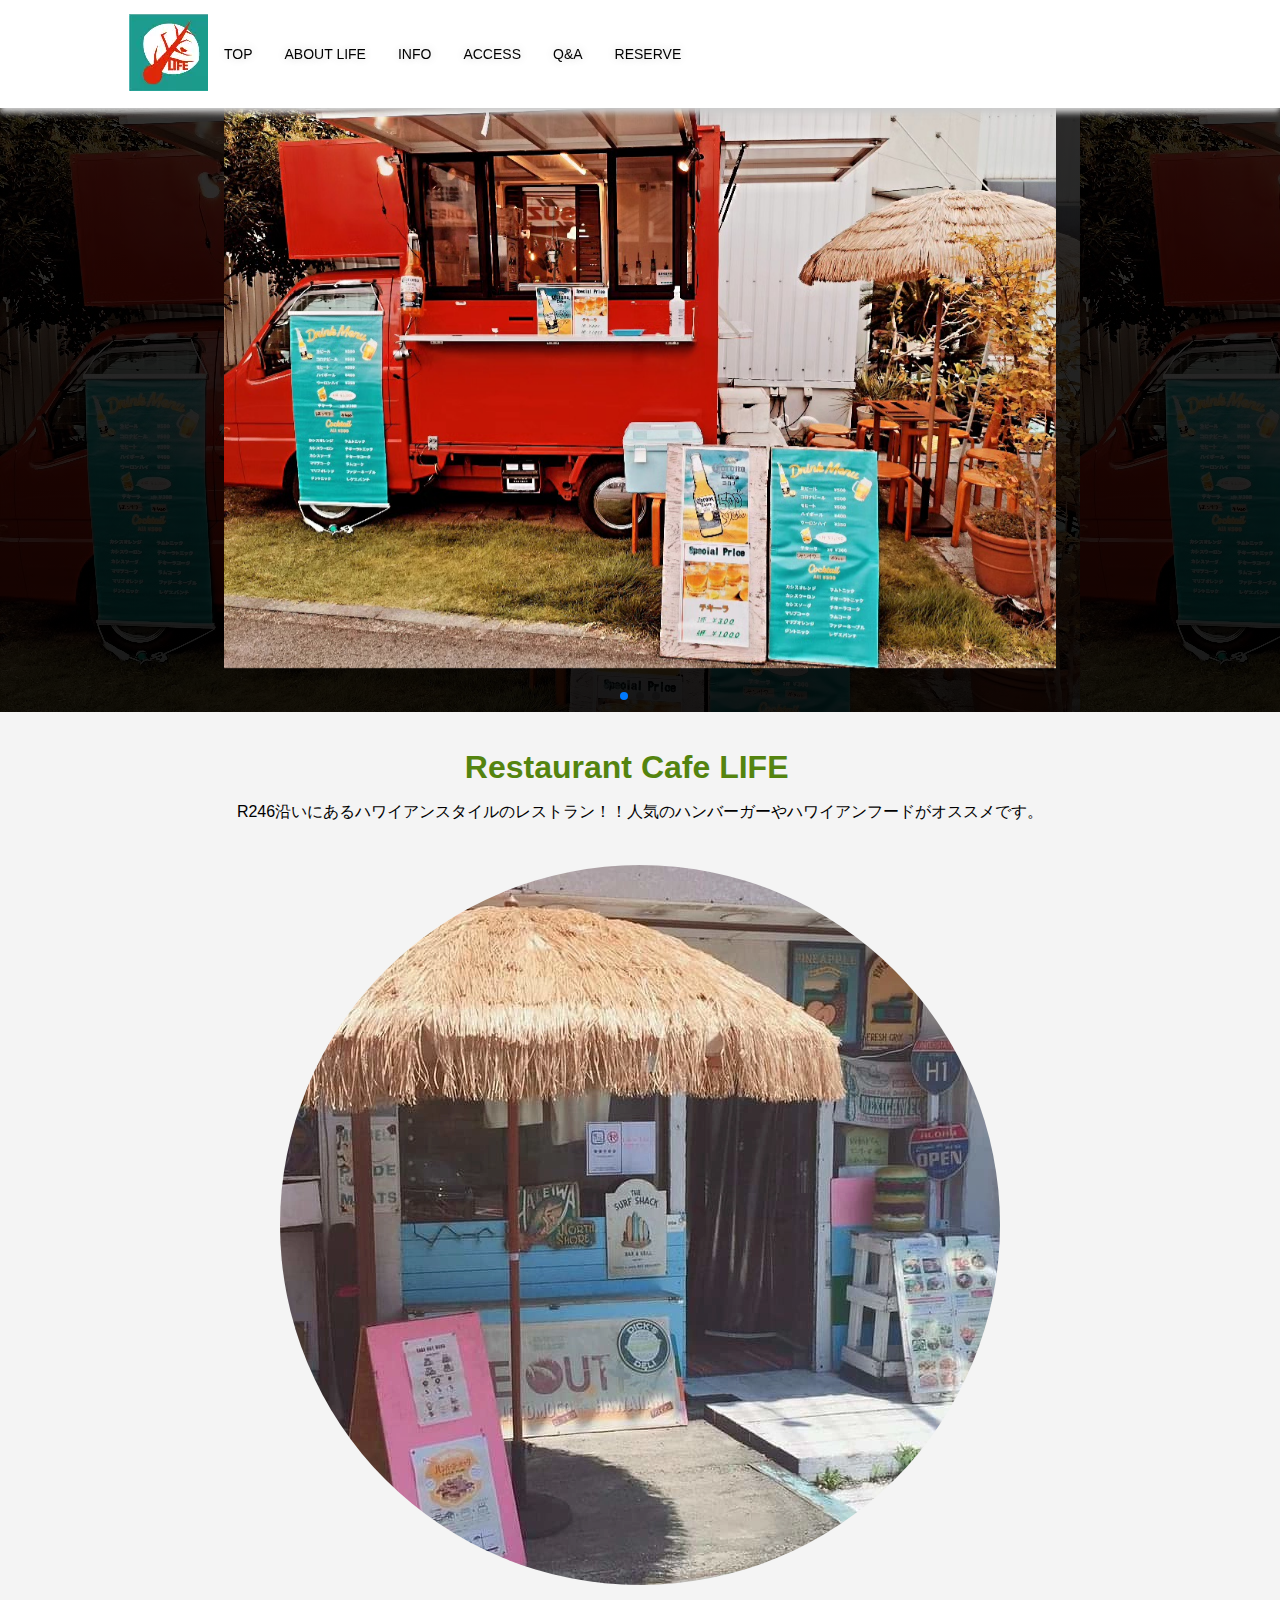
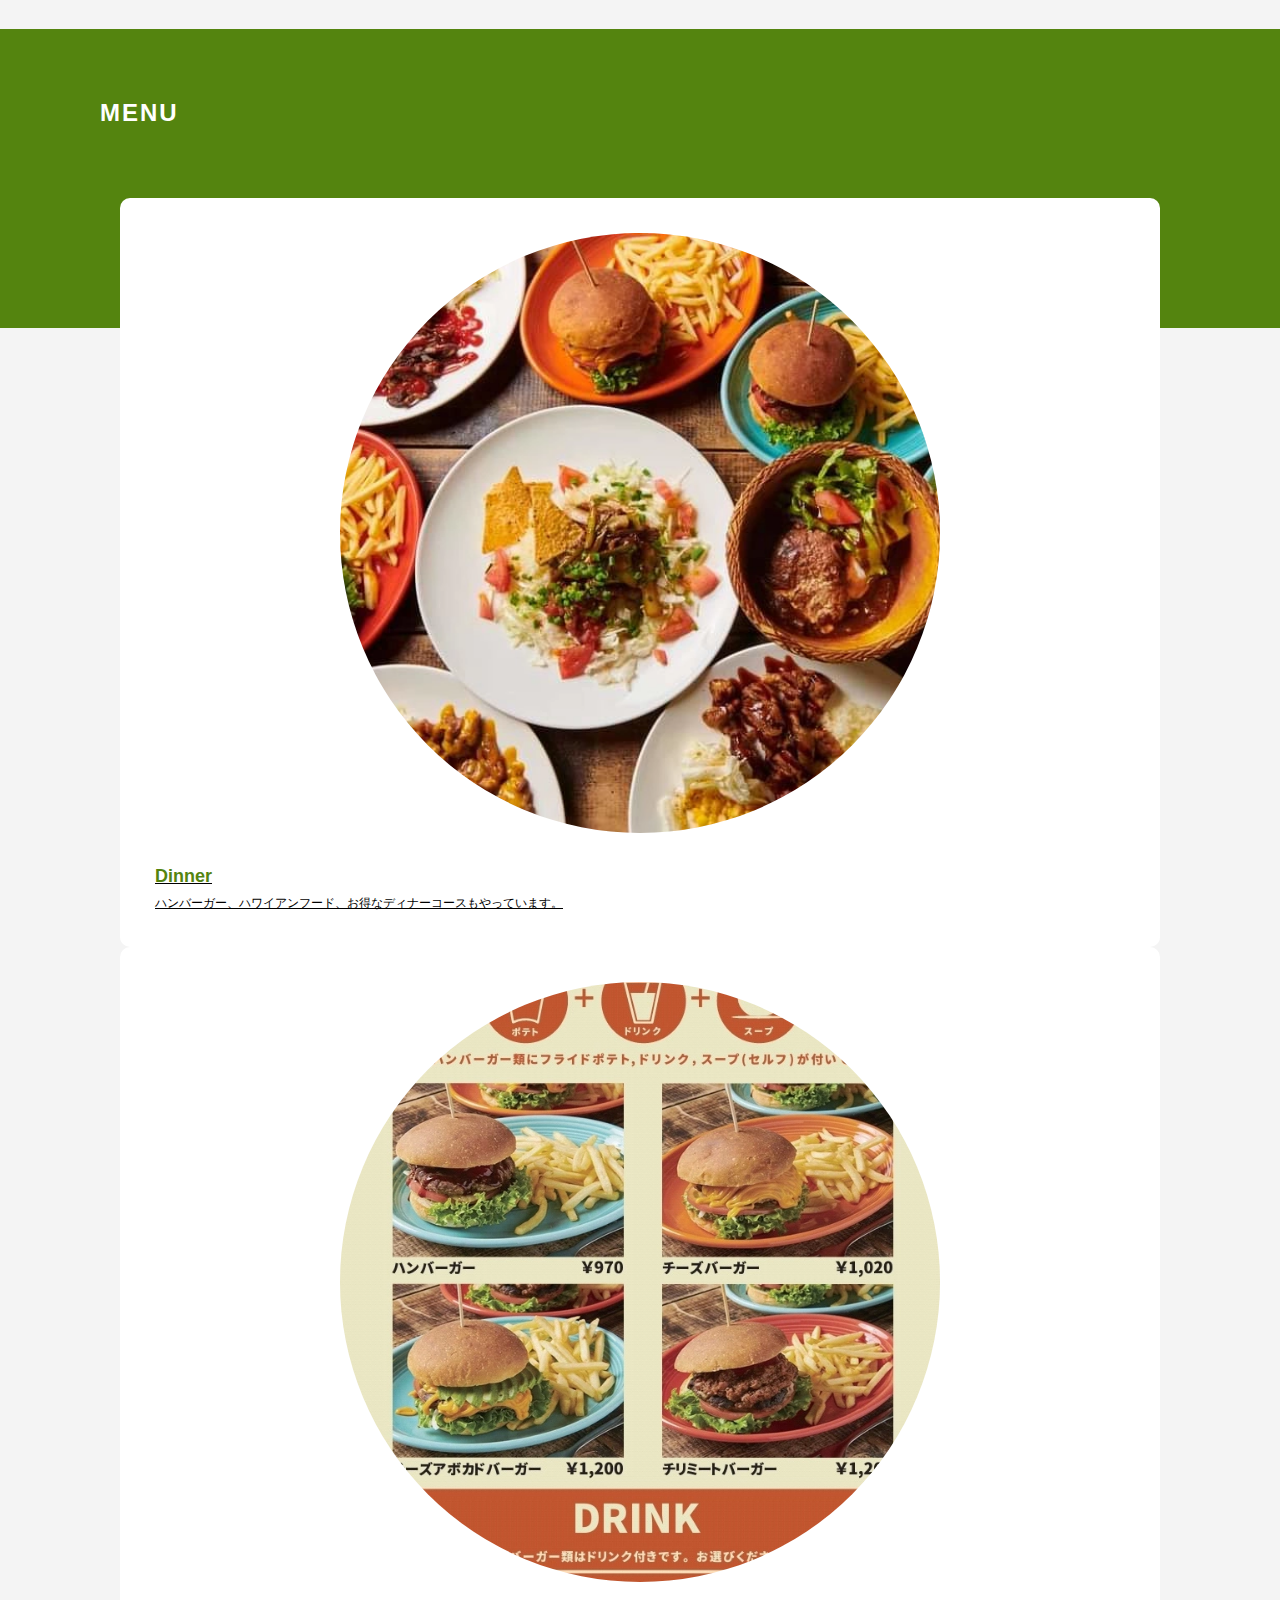
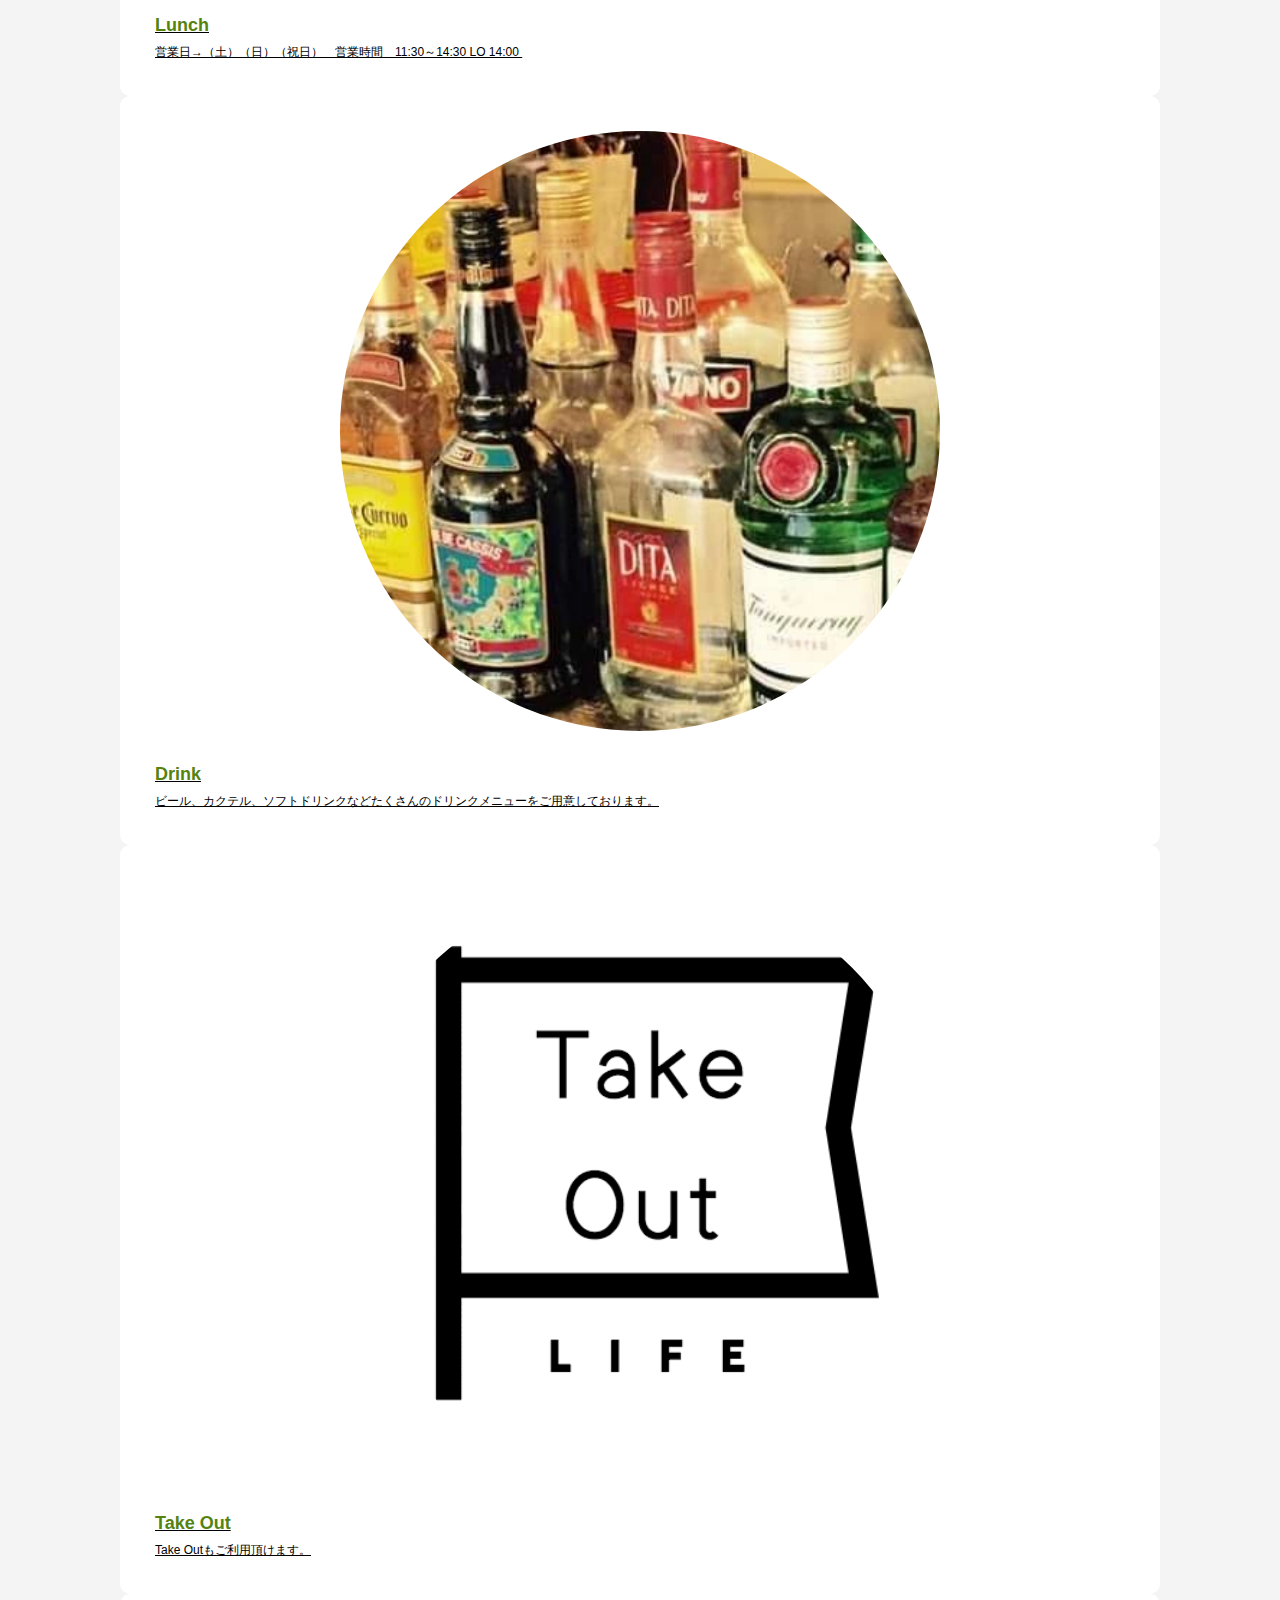
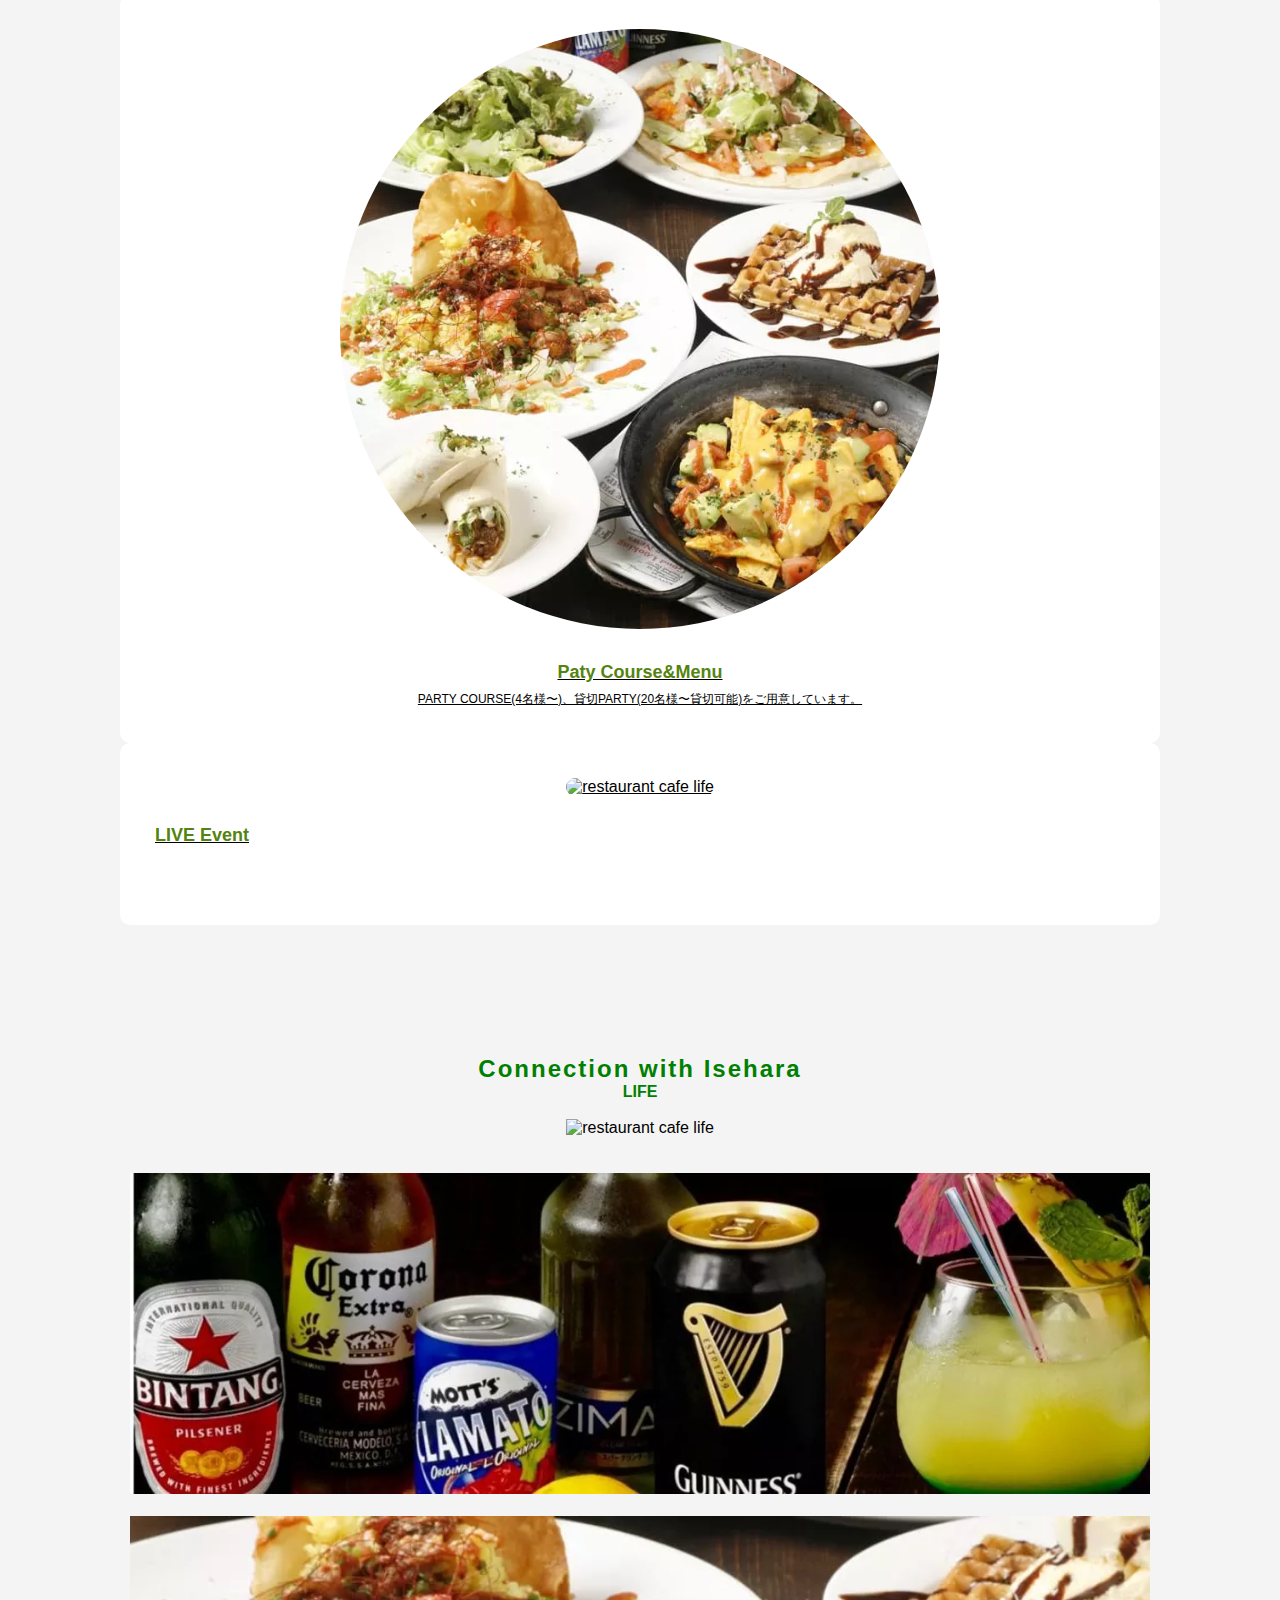
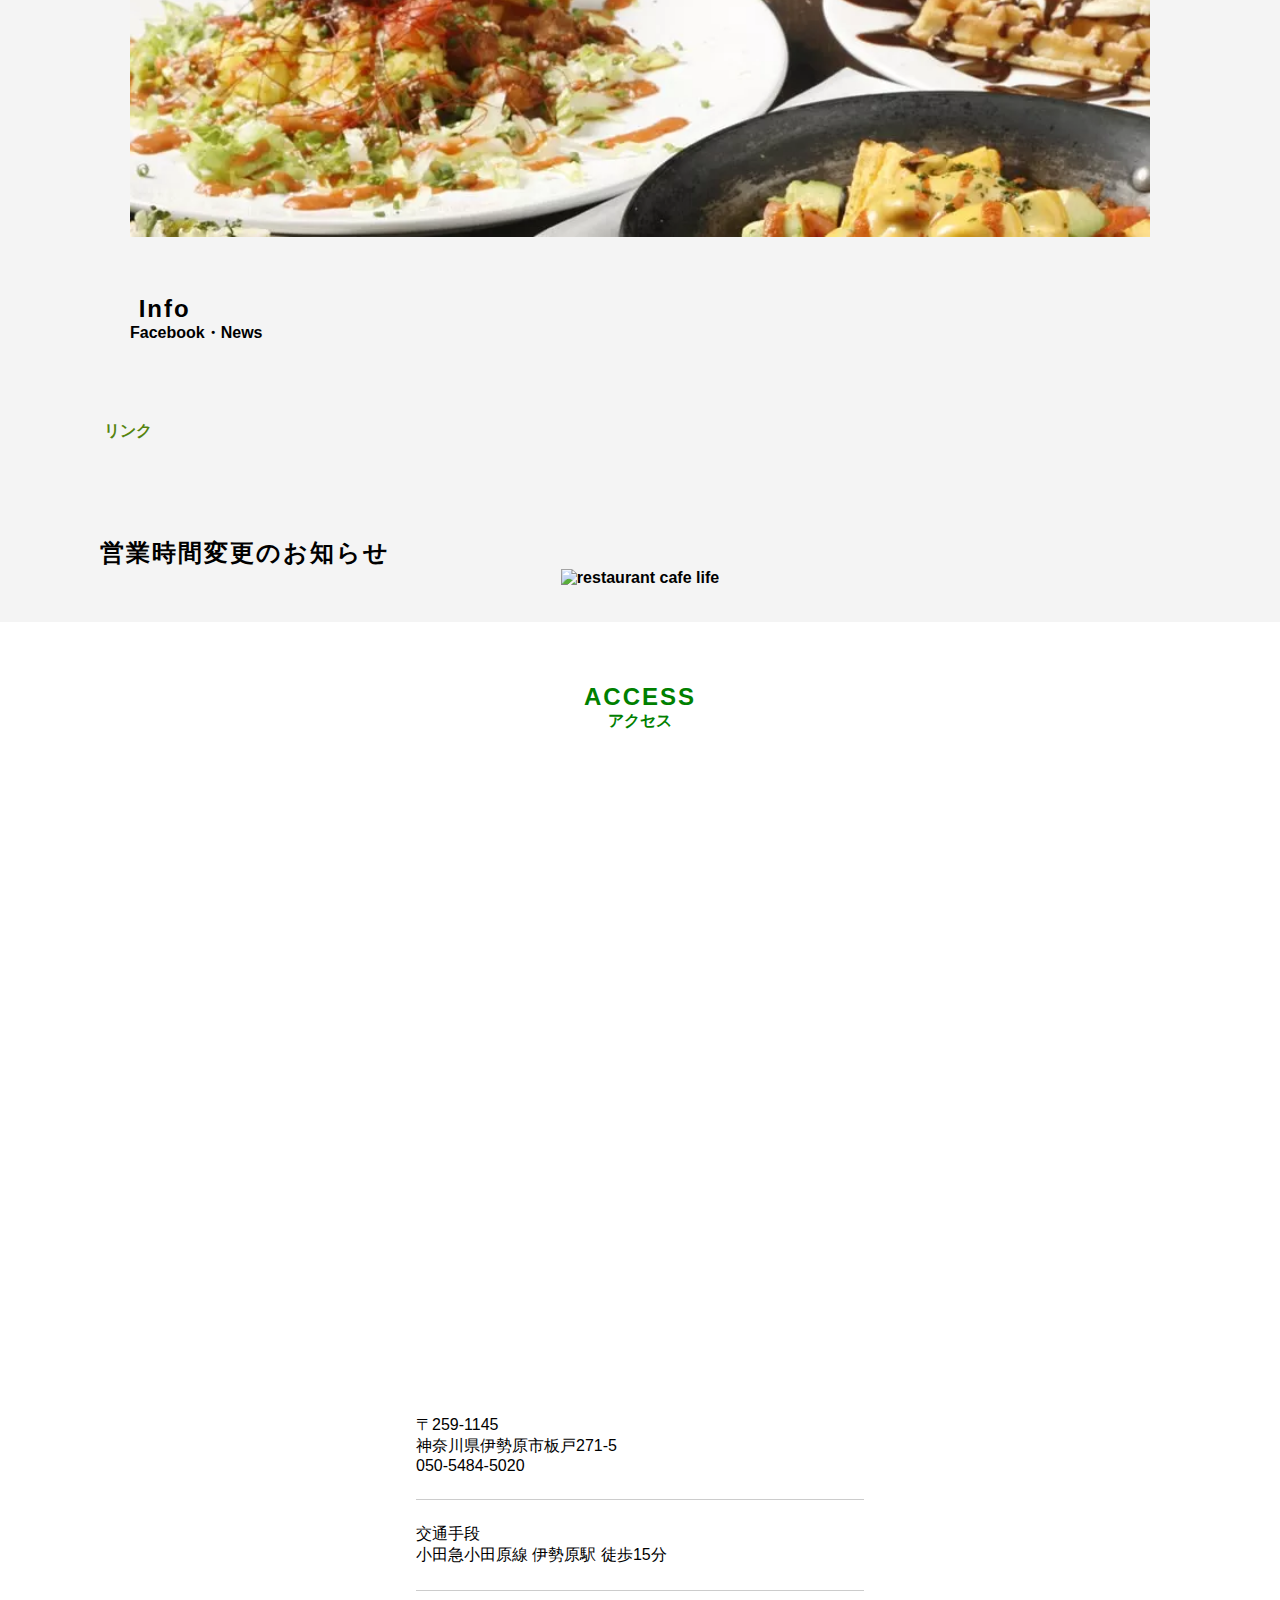
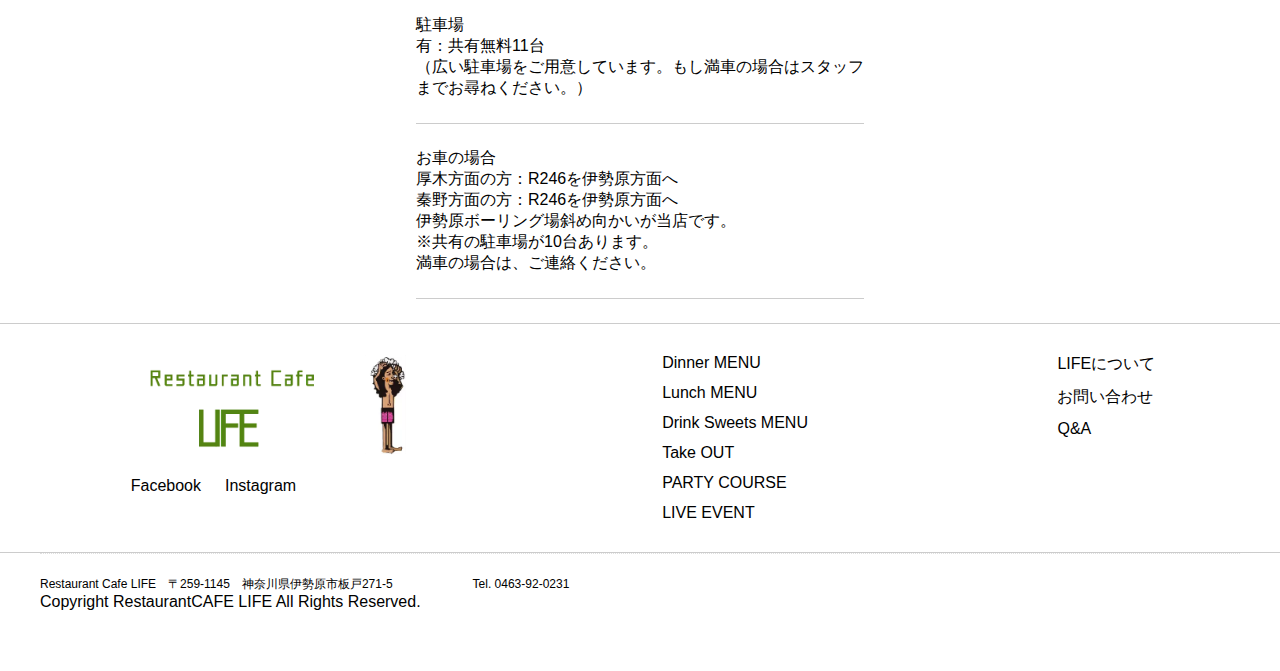
==== index.html @ f2af84b9 "init project" ====
<!DOCTYPE html>
<html lang="ja">
<head>
    <meta http-equiv="content-type" content="text/html; charset=UTF-8">
    <link rel="dns-prefetch" href="//sync5-res.digitalstage.jp">
    <link rel="dns-prefetch" href="//sync5-cnsl.digitalstage.jp">
    <meta name="robots" content="index">
    <meta name="viewport" content="width=device-width, initial-scale=1">
    <meta name="description"
          content="伊勢原にあるレストランです。LIFEはこだわりの自家製料理のお店です。 国道２４６号線にあるレストランで、オーナーがサーファーということもあり 海辺にいるようなゆったりとした空間がここにはあります。 Restaurant Cafe LIFE">
    <meta property="og:title" content="RestaurantCafeLIFE">
    <meta property="og:type" content="website">
    <meta property="og:image" content="http://www.restaurantcafelife.com/bdflashinfo/thumbnail.png">
    <meta property="og:url" content="http://www.restaurantcafelife.com/index.html">
    <meta property="og:site_name" content="更新RestaurantCafeLIFE">
    <meta property="og:description"
          content="伊勢原にあるレストランです。LIFEはこだわりの自家製料理のお店です。 国道２４６号線にあるレストランで、オーナーがサーファーということもあり 海辺にいるようなゆったりとした空間がここにはあります。 Restaurant Cafe LIFE">
    <link rel="canonical" href="/index.html">
    <title>RestaurantCafeLIFE</title>
    <link rel="stylesheet" type="text/css" href="/_dress/pp028b/base.css">
    <link rel="stylesheet" type="text/css" href="/_dress/pp028menu/base.css">
    <link rel="stylesheet" type="text/css" href="/_dress/black/base.css">
    <link rel="stylesheet" type="text/css" href="/_dress/pp028mission/base.css">
    <link rel="stylesheet" type="text/css" href="/_dress/pp028map/base.css">
    <link rel="stylesheet" type="text/css" href="/index.css?1635078956050c0100" id="page-css">
    <link rel="stylesheet" href="custom.css">
    <link
        rel="stylesheet"
        href="https://cdn.jsdelivr.net/npm/swiper@11/swiper-bundle.min.css"
    />

    <script src="https://cdn.jsdelivr.net/npm/swiper@11/swiper-bundle.min.js"></script>

</head>
<body id="l-1" class="l-1 -dress_pp028b bd-webp" data-type="responsive" data-ga-traking="true"
      data-page-animation="none">
<div id="page" class="bg-window ">
    <div class="bg-document">
        <noscript>
            <div id="js-off">
                <img src="_module/images/noscript.gif"
                     alt="Enable JavaScript in your browser. このウェブサイトはJavaScriptをオンにしてご覧下さい。">
            </div>
        </noscript>
        <div id="a-billboard" class="a-billboard  cssskin-_area_billboard">
            <div class="site_frame">
                <section>
                    <div>
                        <div class="nav-custom">
                            <div class="nav-custom-header">
                                <div class=""
                                     data-bk-id="bk1024">
                                    <div class=" g-column -col2 -sp-col1" style="height:100%">
                                        <div class=" column -column1">
                                            <div class=" c-body c-left">
                                                <div class="c-img   ">
                                                    <picture>
                                                        <source type="image/webp" srcset="/_src/1112/rogo2.webp">
                                                        <img style="max-width: 100%; width: 100%" src="/_src/1112/rogo2.png?v=1561965033000" alt="伊勢原LIFE"
                                                             id="imgsrc1112_1">
                                                    </picture>
                                                </div>
                                            </div>
                                        </div>
                                    </div>
                                </div>

                                <nav>
                                    <div>
                                        <ul class="menu">
                                            <li><a href="/index.html" data-mypid="94" class=" c-current"><span
                                                class="bindicon-home3"></span>TOP</a></li>
                                            <li><a href="/company.html" data-pid="95">About LIFE</a></li>
                                            <li><a href="/index.html#Info" data-mypid="94"
                                                   class=" js-link_scroller">Info</a>
                                            </li>
                                            <li><a href="/index.html#access" data-mypid="94"
                                                   class=" js-link_scroller">Access</a></li>
                                            <li><a href="/guide/index.html" data-pid="103">Q&amp;A</a></li>
                                            <li><a href="/contact.html" data-pid="102">Reserve</a></li>
                                        </ul>
                                    </div>
                                </nav>
                            </div>
                        </div>
                    </div>

                    <div id="bk1043" class="b-plain cssskin-_block_billboard" data-bk-id="bk1043"
                         data-follow-blocks="bk1033" data-accept-click="true" data-sp-follow-blocks="bk1033">
                        <div class=" column -column1">
                        </div>
                    </div>
                </section>
            </div>
        </div>

        <main style="margin-top: 100px">
            <div id="background-banner">
                <div class="container-swiper">
                    <div class="swiper">
                        <ul class="swiper-wrapper" style="margin: 0">

                            <li class="swiper-slide">
                                <div>
                                    <img
                                        src="/images/banner2.jpg"
                                        style="width: 100%; height: 100%" alt="Sapporo Grand Hotel" aria-hidden="true"/>
                                </div>
                            </li>


                            <li class="swiper-slide">
                                <div>
                                    <img
                                        src="/images/banner3.jpg"
                                        style="width: 100%; height: 100%" alt="Sapporo Grand Hotel" aria-hidden="true"/>
                                </div>
                            </li>


                            <li class="swiper-slide">
                                <div>
                                    <img
                                        src="/images/banner4.jpg"
                                        style="width: 100%; height: 100%" alt="e-ne-a-e-ee-be-he-a-a-e-we-ce-ce-i-2.jpg"
                                        aria-hidden="true"/>
                                </div>
                            </li>


                        </ul>
                        <div class="swiper-pagination"></div>

                    </div>

                </div>

            </div>
            <div id="a-site_contents" class="a-site_contents  noskin">
                <article>
                    <div class="site_frame">
                        <div class="g-column">
                            <div id="a-main" class="a-main column -col12 ">
                                <section>

                                    <div id="bk1228"
                                         class="b-both_diff -right_large -sp-single_column c-space_normal c-sp-space_wide -dress_pp028mission cssskin-block_topmission"
                                         data-bk-id="bk1228">
                                        <div class=" g-column" style="height:100%; padding: 40px 0; text-align: center">
                                            <div class=" column -col8">
                                                <h1 class=" c-large_headline" style="font-size: 32px">Restaurant Cafe
                                                    LIFE&nbsp; &nbsp;</h1>
                                                <p class=" c-body" style="margin-bottom: 24px">
                                                    R246沿いにあるハワイアンスタイルのレストラン！！人気のハンバーガーやハワイアンフードがオススメです。<br>&nbsp;
                                                </p>

                                            </div>
                                            <div class=" column -col4">
                                                <div class="c-none c-center">
                                                    <div class="c-img   ">
                                                        <picture>
                                                            <source type="image/webp"
                                                                    srcset="/_src/1163/fb_img_1615198236154.webp">
                                                            <img
                                                                src="/_src/1163/fb_img_1615198236154.jpg?v=1561965033000"
                                                                alt="伊勢原LIFE" id="imgsrc1163_1" class=" c-no_adjust">
                                                        </picture>
                                                    </div>
                                                </div>
                                            </div>

                                        </div>
                                    </div>
                                    <div id="bk1032"
                                         class="b-plain c-space_normal c-sp-space_normal -dress_black cssskin-_block_main"
                                         data-bk-id="bk1032">
                                        <div class=" column -column1" id="HomeMadeDish">
                                            <h2 class=" c-title c-center">MENU</h2>
                                            <div class="c-lead c-center">
                                                &nbsp;
                                            </div>
                                        </div>
                                    </div>
                                    <div id="bk1036"
                                         class="b-headlines c-space_normal c-sp-space_normal -dress_pp028menu cssskin-_block_main"
                                         data-bk-id="bk1036">
                                        <div class=" g-column -col3 -sp-col2 -no_spacing" id="menu" style="height:100%">
                                            <div class=" column -column1">
                                                <div class="c-none">
                                                    <a href="/pg116.html" data-pid="96"> </a>
                                                </div>
                                                <a href="/pg116.html" data-pid="96">
                                                    <div class="c-none c-center">
                                                        <div class="c-img   " style="text-align: center">
                                                            <picture class=image-menu>
                                                                <source type="image/webp"
                                                                        srcset="/_src/965/fb_img_1615198242458.webp">
                                                                <img
                                                                    src="/_src/965/fb_img_1615198242458.jpg?v=1561965033000"
                                                                    alt=" restaurant cafe life" id="imgsrc965_1">
                                                            </picture>
                                                        </div>
                                                    </div>
                                                    <h4 class="none c-small_headline c-left">Dinner</h4></a>
                                                <div class=" c-body c-left">
                                                    <a href="/pg116.html" data-pid="96">
                                                        ハンバーガー、ハワイアンフード、お得なディナーコースもやっています。</a>
                                                </div>
                                                <div class="c-none c-right">
                                                </div>
                                            </div>
                                            <div class=" column -column2">

                                                <div class="c-none c-right">
                                                    <a href="/pg118.html#mission" data-pid="97"> </a>
                                                </div>
                                                <a href="/pg118.html#mission" data-pid="97">
                                                    <div class="c-none c-center">
                                                        <div class="c-img   " style="text-align: center">
                                                            <picture class=image-menu>
                                                                <source type="image/webp"
                                                                        srcset="/_src/981/screenshot_2021-02-22-00-11-34-68.webp">
                                                                <img
                                                                    src="/_src/981/screenshot_2021-02-22-00-11-34-68.jpg?v=1561965033000"
                                                                    alt=" restaurant cafe life" id="imgsrc981_1">
                                                            </picture>
                                                        </div>
                                                    </div>
                                                    <h4 class="none c-small_headline c-left">Lunch</h4></a>
                                                <div class=" c-body c-left">
                                                    <a href="/pg118.html#mission" data-pid="97">
                                                        営業日→（土）（日）（祝日）　営業時間　11:30～14:30 LO 14:00&nbsp;</a>
                                                </div>
                                                <div class="c-none c-right">
                                                </div>
                                            </div>
                                            <div class=" column -column3 -column-lasts">
                                                <div class="c-none c-right">
                                                </div>
                                                <div class="c-none c-right">
                                                    <a href="/pg119.html" data-pid="98"> </a>
                                                </div>
                                                <a href="/pg119.html" data-pid="98">
                                                    <div class="c-none c-center">
                                                        <div class="c-img   " style="text-align: center">
                                                            <picture class=image-menu>
                                                                <source type="image/webp"
                                                                        srcset="/_src/983/fb_img_1615198249607.webp">
                                                                <img
                                                                    src="/_src/983/fb_img_1615198249607.jpg?v=1561965033000"
                                                                    alt=" restaurant cafe life" id="imgsrc983_1">
                                                            </picture>
                                                        </div>
                                                    </div>
                                                    <h4 class="none c-small_headline c-left">Drink</h4></a>
                                                <div class=" c-body c-left">
                                                    <a href="/pg119.html" data-pid="98">
                                                        ビール、カクテル、ソフトドリンクなどたくさんのドリンクメニューをご用意しております。</a>
                                                </div>
                                                <div class="c-none c-right">
                                                </div>
                                            </div>
                                            <div class=" column -column1">
                                                <div class="c-none c-right">
                                                </div>
                                                <div class="c-none c-right">
                                                    <a href="/pg122.html" data-pid="99"> </a>
                                                </div>
                                                <a href="/pg122.html" data-pid="99">
                                                    <div class="c-none c-center">
                                                        <div class="c-img   " style="text-align: center">
                                                            <picture class=image-menu>
                                                                <source type="image/webp"
                                                                        srcset="/_src/1109/sign_2018-12-14-2323.webp">
                                                                <img
                                                                    src="/_src/1109/sign_2018-12-14-2323.png?v=1561965033000"
                                                                    alt=" restaurant cafe life" id="imgsrc1109_1">
                                                            </picture>
                                                        </div>
                                                    </div>
                                                    <h4 class="none c-small_headline c-left">Take Out</h4></a>
                                                <div class=" c-body c-left">
                                                    <a href="/pg122.html" data-pid="99"> Take Outもご利用頂けます。</a>
                                                </div>
                                                <div class="c-none c-right">
                                                </div>
                                            </div>
                                            <div class=" column -column2" style="text-align: center">

                                                <div class="c-none c-right">
                                                    <a href="/pg123.html" data-pid="100"> </a>
                                                </div>
                                                <a href="/pg123.html" data-pid="100">
                                                    <div class="c-none c-center">
                                                        <div class="c-img   " style="text-align: center">
                                                                <picture class="image-menu">
                                                                    <source type="image/webp"
                                                                            srcset="/_src/985/life051.webp">
                                                                    <img
                                                                        src="/_src/985/life051.jpg?v=1561965033000"
                                                                        alt=" restaurant cafe life"
                                                                        id="imgsrc985_1">
                                                                </picture>
                                                        </div>

                                                    </div>
                                                    <h4 class="none c-small_headline c-left">Paty Course&amp;Menu</h4>
                                                </a>
                                                <div class=" c-body c-left">
                                                    <a href="/pg123.html" data-pid="100"> PARTY
                                                        COURSE(4名様〜)、貸切PARTY(20名様〜貸切可能)をご用意しています。</a>
                                                </div>
                                                <div class="c-none c-right">
                                                </div>
                                            </div>
                                            <div class=" column -column3 -column-lasts">
                                                <div class="c-none c-right">
                                                </div>
                                                <div class="c-none c-right">
                                                    <a href="/pg124.html" data-pid="101"> </a>
                                                </div>
                                                <a href="/pg124.html" data-pid="101">
                                                    <div class="c-none c-center">
                                                        <div class="c-img   " style="text-align: center">
                                                            <picture>
                                                                <source type="image/webp"
                                                                        srcset="/_src/987/fb_img_1615198498105%5B3591%5D.webp">
                                                                <img
                                                                    src="/_src/987/fb_img_1615198498105%5B3591%5D.jpg?v=1561965033000"
                                                                    alt=" restaurant cafe life" id="imgsrc987_1">
                                                            </picture>
                                                        </div>
                                                    </div>
                                                    <h4 class="none c-small_headline c-left">LIVE Event</h4></a>
                                                <div class=" c-body c-left">
                                                    <a href="/pg124.html" data-pid="101"> </a>
                                                </div>
                                                <div class="c-none c-right">
                                                    &nbsp;
                                                </div>
                                                <div class="c-none">
                                                    &nbsp;
                                                </div>
                                            </div>
                                        </div>
                                    </div>
                                    <div id="bk1208" class="b-plain c-space_normal c-sp-space_wide cssskin-_block_main"
                                         data-bk-id="bk1208">
                                        <div class=" g-column -col2 -sp-col1" id="Info" style="height:100%">
                                            <div class=" column -column1">
                                                <h2 class=" c-title c-center" style="text-align: center;color: green">
                                                    Connection with Isehara</h2>
                                                <div class="c-lead c-center" style="text-align: center;color: green">
                                                    LIFE
                                                    <br>
                                                    <br>
                                                </div>
                                                <div class="c-none c-center">
                                                    <div class="c-img   " style="text-align: center">
                                                        <picture>
                                                            <source type="image/webp"
                                                                    srcset="/_src/1122/life027.webp?v=1561965033000">
                                                            <img style=" max-width: 100%; width: 100%;"
                                                                 src="/_src/1122/life027.jpg?v=1561965033000" alt=" restaurant cafe life"
                                                                 id="imgsrc1122_1">
                                                        </picture>
                                                    </div>
                                                    <br>
                                                    <br>
                                                </div>
                                                <div class="c-none c-center">
                                                    <div class="c-img   " style="text-align: center">
                                                        <picture>
                                                            <source type="image/webp"
                                                                    srcset="/_src/1124/sign_2018-11-29-1740.webp">
                                                            <img style=" max-width: 100%; width: 100%;"
                                                                 src="/_src/1124/sign_2018-11-29-1740.jpg?v=1561965033000"
                                                                 alt=" restaurant cafe life" id="imgsrc1124_1">
                                                        </picture>
                                                    </div>
                                                </div>
                                                <div class="c-none c-center">
                                                    <br>
                                                    <div class="c-img   " style="text-align: center">
                                                        <picture>
                                                            <source type="image/webp" srcset="/_src/1126/life050.webp">
                                                            <img style=" max-width: 100%; width: 100%;"
                                                                 src="/_src/1126/life050.jpg?v=1561965033000" alt=" restaurant cafe life"
                                                                 id="imgsrc1126_1">
                                                        </picture>
                                                    </div>
                                                </div>
                                                <div class="c-none c-center">
                                                    <br>
                                                    <br>
                                                    <br>
                                                </div>
                                            </div>
                                            <div class=" column -column2 -column-lasts">
                                                <h2 class=" c-title c-center">&nbsp;Info</h2>
                                                <div class="c-lead c-center">
                                                    Facebook・News
                                                </div>
                                                <div class="c-lead c-center">
                                                    &nbsp;
                                                </div>
                                                <div class="c-lead c-center">
<span class="js-sync -likebox" style="display:none;">,facebook,,{"facebookPageUrl":"https://www.facebook.com/RestaurantCafelife/","boxHeight":"556","boxWidth":"100","dispFace":true,"dispUpdate":true,"dispHeader":true,"wUnit":"%"}
    <!-- SYNC -->
<div id="fb-root"></div>
    <!-- SYNC --></span>
                                                    <br>
                                                    <br>
                                                </div>
                                                <div class="c-lead c-center">
                                                    <span class="js-sync -likebtn" style="display:none;">,likebtn,,{"twitter":false,"facebook":true,"mixi":false,"google":false,"mixikey":"","hatena":false,"pocket":false,"linkedin":false,"line":false,"tumblr":false,"pinterest":false,"facebookShare":false,"lineAdd":false,"lineShare":false,"sms":false,"sortItems":["facebook"],"options":{"facebook":{"counter":true,"checkurl":true,"url":"https://www.facebook.com/RestaurantCafelife/","hash":"","color":"","uid":""}},"isVertical":false}</span>
                                                </div>
                                                <!-- このブロックにはブログ表示に必要なタグが配置されています。 編集すると、記事が正常に表示されなくなるおそれがありますのでご注意ください。 -->
                                            </div>
                                        </div>
                                    </div>
                                    <div id="bk1212"
                                         class="b-plain c-space_normal c-sp-space_normal is-pc-hide cssskin-_block_main"
                                         data-bk-id="bk1212">
                                        <div class=" column -column1" id="environments">
                                            <h4 class=" c-small_headline c-left"><span class="bindicon-lanyrd"></span>&nbsp;リンク
                                            </h4>
                                        </div>
                                    </div>
                                    <div id="bk1040"
                                         class="b-plain c-space_normal c-sp-space_normal cssskin-_block_main"
                                         data-bk-id="bk1040">
                                        <div class=" column -column1" id="access">
                                            <h2 class=" c-title c-center">営業時間変更のお知らせ</h2>
                                            <div class="c-lead c-center">
                                                <div class="c-img   " style="text-align: center">
                                                    <picture>
                                                        <source type="image/webp"
                                                                srcset="/_src/1161/scan20210313130003_001.webp?v=1561965033000">
                                                        <img src="/_src/1161/scan20210313130003_001.jpg?v=1561965033000"
                                                             alt=" restaurant cafe life" id="imgsrc1161_1">
                                                    </picture>
                                                </div>
                                            </div>
                                        </div>
                                    </div>
                                    <div id="bk1227"
                                         class="b-plain c-space_normal c-sp-space_normal cssskin-_block_main"
                                         data-bk-id="bk1227" style="background: white">
                                        <div class=" column -column1" id="access"
                                             style="text-align: center;color: green">
                                            <h2 class=" c-title c-center">ACCESS</h2>
                                            <div class="c-lead c-center">
                                                アクセス
                                            </div>
                                        </div>

                                    </div>
                                    <div style="background: white; padding: 24px 0">
                                        <div>
                                            <iframe
                                                src="https://www.google.com/maps/embed?pb=!1m14!1m8!1m3!1d6504.405957320552!2d139.302522!3d35.400219!3m2!1i1024!2i768!4f13.1!3m3!1m2!1s0x6019aa47e874c0f3%3A0xe1cd3f6de8e31784!2sIsehara%20Daijingu%20Shrine!5e0!3m2!1sen!2sus!4v1718598046201!5m2!1sen!2sus"
                                                width="800" height="600"
                                                style="border:0;display: block; margin:  0 auto" allowfullscreen=""
                                                loading="lazy" referrerpolicy="no-referrer-when-downgrade"></iframe>
                                        </div>
                                        <div  >
                                            <ul class="direction" >
                                                <li class="c-cell__body skin-borderBasic">
                                                    <div class="c-cell__item skin-textBasic"><p class="c-paragraph">
                                                        〒259-1145<br>神奈川県伊勢原市板戸271-5<br>050-5484-5020</p>
                                                    </div>
                                                </li>
                                                <li class="c-cell__body skin-borderBasic">
                                                    <div class="c-cell__item -term-s skin-textQuiet"><p
                                                        class="c-paragraph">
                                                        交通手段</p></div>
                                                    <div class="c-cell__item skin-textBasic"><p class="c-paragraph">
                                                        小田急小田原線
                                                        伊勢原駅 徒歩15分 </p></div>
                                                </li>
                                                <li class="c-cell__body skin-borderBasic">
                                                    <div class="c-cell__item -term-s skin-textQuiet"><p
                                                        class="c-paragraph">
                                                        駐車場</p></div>
                                                    <div class="c-cell__item skin-textBasic"><p class="c-paragraph">
                                                        有：共有無料11台<br>（広い駐車場をご用意しています。もし満車の場合はスタッフまでお尋ねください。）
                                                    </p></div>
                                                </li>
                                                <li class="c-cell__body skin-borderBasic">
                                                    <p class=" c-body">お車の場合<br>厚木方面の方：R<span>246</span>を伊勢原方面へ<br>秦野方面の方：R<span>246</span>を伊勢原方面へ<br>伊勢原ボーリング場斜め向かいが当店です。<br><span>※</span>共有の駐車場が<span>10</span>台あります。<br>満車の場合は、ご連絡ください。

                                                </li>
                                            </ul>

                                        </div>
                                    </div>


                                </section>
                            </div>
                        </div>
                    </div>
                </article>
            </div>
        </main>
        <div id="a-footer" data-float="false" class="a-footer   cssskin-_area_footer">
            <footer>
                <div class="logo">
                    <a href="/">
                        <img style="max-height: 100%; max-width: 100%" src="/_src/969/logo.webp" alt=" restaurant cafe life">
                    </a>
                    <div>
                        <ul class="nav-social">
                            <li>
                                <a href="https://www.facebook.com/RestaurantCafelife/">Facebook</a>
                            </li>
                            <li>
                                <a href="https://www.instagram.com/restaurantcafe_life">Instagram</a>
                            </li>
                        </ul>
                    </div>
                </div>
                <div>
                    <nav>
                        <div >
                            <ul >
                                <li><a href="/pg116.html" data-pid="96">Dinner MENU</a></li>
                                <li><a href="/pg118.html" data-pid="97">Lunch MENU</a></li>
                                <li><span style="background-color:#ffffff; color:#333333;"><a href="/pg119.html"
                                                                                              data-pid="98">Drink Sweets MENU</a></span>
                                </li>
                                <li><a href="/pg122.html" data-pid="99">Take OUT</a></li>
                                <li><a href="/pg123.html" data-pid="100">PARTY COURSE</a></li>
                                <li><a href="/pg124.html" data-pid="101">LIVE EVENT</a></li>
                            </ul>
                        </div>
                    </nav>

                </div>
                <ul >
                    <li><a href="/company.html" data-pid="95">LIFEについて</a></li>
                    <li><a href="/contact.html" data-pid="102">お問い合わせ</a></li>
                    <li><a href="/guide/index.html" data-pid="103">Q&amp;A<br></a></li>

                </ul>

            </footer>
            <div class="site_frame">

                <div id="bk1058"
                     class="b-plain -blog-article c-space_normal c-sp-space_normal cssskin-_block_footer"
                     data-bk-id="bk1058" data-shared="true" data-sharedname="_フッタ情報">
                    <div class=" column -column1">
                        <div class="c-none">
                            <hr class="c-hr">
                        </div>
                        <p class=" c-body">Restaurant Cafe LIFE　〒259-1145　神奈川県伊勢原市板戸271-5&nbsp; &nbsp;
                            &nbsp; &nbsp; &nbsp; &nbsp; &nbsp; &nbsp; &nbsp; &nbsp; &nbsp; &nbsp; Tel.
                            0463-92-0231</p>
                        <p class="c-credit">Copyright RestaurantCAFE LIFE All Rights Reserved.</p>
                    </div>
                </div>
            </div>

        </div>


    </div>
</div>
<script type="text/javascript">
    var css_list = ['//fonts.googleapis.com/css?family=Poppins:100,100italic,200,200italic,300,300italic,regular,italic,500,500italic,600,600italic,700,700italic,800,800italic,900,900italic', '//module.bindsite.jp/type-fonts/css/makinas_scrap.css', '_cssskin/_area_side_a.css', '_cssskin/_area_billboard.css', '_cssskin/_area_ghost_header.css', '_cssskin/_area_main.css', '_cssskin/_area_header.css', '_cssskin/_area_side_b.css', '_cssskin/_area_footer.css', '_cssskin/_block_footer.css', '_cssskin/_block_header.css', '_cssskin/_block_side_a.css', '_cssskin/_block_side_b.css', '_cssskin/_block_billboard.css', '_cssskin/_block_main.css', '_cssskin/block_bg_news.css', '_cssskin/block_gnavi.css', '_cssskin/block_topmission.css', '_csslinkbtn/btn-import.css'];
    var page_update = 1561965033000;
    //-->
</script>
<script src="_module/scripts/bind.js?v=13.0.4" id="script-js"></script>
<script>
    const swiper = new Swiper('.swiper', {
        // Optional parameters
        effect: 'fade',
        direction: 'horizontal',
        autoplay: {
            delay: 5000,
        },
        loop: true,

        // If we need pagination
        pagination: {
            el: '.swiper-pagination',
        },

        // Navigation arrows
        navigation: {
            nextEl: '.swiper-button-next',
            prevEl: '.swiper-button-prev',
        },

        // And if we need scrollbar
        scrollbar: {
            el: '.swiper-scrollbar',
        },
    });
    let active = document.querySelector('.swiper-slide-active img').src;
    const bg_banner = document.getElementById('background-banner');
    bg_banner.style.background = `linear-gradient(0deg, rgba(0,0,0,0.9), rgba(0,0,0,0.8)), url('${active}')`

</script>
</body>
</html>
---- _dress/pp028b/base.css ----
@charset "utf-8";.-dress_pp028b .c-menu.-menu_b li {border-style:none;font-size:12px;}.-dress_pp028b .c-menu.-menu_b li a {padding-left:10px;padding-right:17px;padding-bottom:0px;line-height:0;}.-dress_pp028b .a-header .c-menu.-menu_b li a {color:#ffffff;}.-dress_pp028b .a-billboard .c-menu.-menu_b li a {color:#ffffff;}.-dress_pp028b .a-billboard {color:#ffffff;text-shadow:0px 0px 10px rgba(0, 0, 0, 0.2);background-color:#54840f;}.-dress_pp028b .a-billboard .c-enclosure {color:#000000;background-color:#ffffff;border-style:none;display:inline-block;padding:25px;font-weight:bold;text-shadow:0px 0px 0px rgba(0, 0, 0, 0);}.-dress_pp028b .a-billboard .c-enclosure:first-line {font-size:10px;}.-dress_pp028b a {color:#54840f;}.-dress_pp028b .c-menu.-menu_a li a {padding-left:29px;padding-right:0px;font-weight:bold;font-size:11px;}.-dress_pp028b .a-main .c-large_headline {color:#54840f;font-size:20px;line-height:30px;padding-bottom:20px;}.-dress_pp028b .a-billboard .c-title {font-size:30px;padding-bottom:16px;font-weight:600;letter-spacing:2px;}.-dress_pp028b .a-site_contents {background-color:#f4f4f4;}.-dress_pp028b .b-headlines .column .c-img img {border-radius:400px;margin-bottom:29px;}.-dress_pp028b.b-headlines .column .c-img img {border-radius:400px;margin-bottom:29px;}.-dress_pp028b .b-headlines .column {background-color:#ffffff;border-radius:10px;padding:35px;}.-dress_pp028b.b-headlines .column {background-color:#ffffff;border-radius:10px;padding:35px;}.-dress_pp028b .b-headlines .column .c-small_headline {color:#54840f;font-size:18px;padding-bottom:8px;}.-dress_pp028b.b-headlines .column .c-small_headline {color:#54840f;font-size:18px;padding-bottom:8px;}.-dress_pp028b .b-headlines .column .c-body {font-size:12px;}.-dress_pp028b.b-headlines .column .c-body {font-size:12px;}.-dress_pp028b  {color:#000000;font-family:-apple-system, BlinkMacSystemFont, "Helvetica Neue", YuGothic, "ヒラギノ角ゴ ProN W3", Hiragino Kaku Gothic ProN, Arial, "メイリオ", Meiryo, sans-serif;;}.-dress_pp028b .c-menu.-menu_a li {border-style:none;font-size:25px;}.-dress_pp028b .a-main .c-lead {font-weight:bold;}.-dress_pp028b .a-main .c-title {letter-spacing:2px;}.-dress_pp028b .c-list_news td {vertical-align:top;padding:18px 18px 18px 0px;border-style:dotted;}.-dress_pp028b .c-list_news th img {border-radius:300px;}.-dress_pp028b .c-list_news {background-color:#ffffff;border-radius:10px;display:inline-block;border-top-style:none;padding:20px 30px 30px 30px;}.-dress_pp028b .c-list_news th {border-style:dotted;padding:20px 10px 0px 0px;}.-dress_pp028b .c-menu.-menu_b li img {margin-top:-2px;}.-dress_pp028b .a-footer .c-body {line-height:1.5em;padding-top:21px;font-size:12px;}.-dress_pp028b .c-menu.-menu_c li a {background-color:rgba(74, 199, 137, 0);font-weight:bold;color:#000000;border-style:none;padding:0px;}.-dress_pp028b .c-menu.-menu_c li {border-top-color:#000000;border-bottom-color:#000000;border-left:3px solid #54840f;border-right-style:none;border-right-color:#000000;padding-left:8px;padding-right:25px;margin-bottom:10px;}.-dress_pp028b .c-menu.-menu_c {background-color:rgba(74, 199, 137, 0);padding:0px;border-radius:0px;margin-bottom:0px;}.-dress_pp028b .c-menu.-menu_c li a:hover {color:#54840f;}.-dress_pp028b .c-menu.-menu_b {margin-bottom:0px;}.-dress_pp028b .a-footer .c-menu.-menu_b li a {font-weight:bold;font-size:11.5px;}.bd-webp.-dress_pp028b .c-link_top {background-image:url("/web/20230829121024im_/http://www.restaurantcafelife.com/_dress/pp028b/images/img_pagetop.webp");width:76px;height:63px;display:inline-block;background-position:center center;background-size:contain;}.bd-no-webp.-dress_pp028b .c-link_top {background-image:url("/web/20230829121024im_/http://www.restaurantcafelife.com/_dress/pp028b/images/img_pagetop.png");width:76px;height:63px;display:inline-block;background-position:center center;background-size:contain;}.-dress_pp028b .a-footer .c-menu.-menu_c {margin-top:5px;}.-dress_pp028b .a-billboard .c-body {text-shadow:1px 1px 10px rgba(21, 0, 0, 0.1);}.bd-webp.-dress_pp028b .a-header {box-shadow:0px 10px 30px 0px rgba(0, 0, 0, 0.11) inset;background-image:url("/web/20230829121024im_/http://www.restaurantcafelife.com/_dress/pp028b/images/bg_header.webp");background-repeat:no-repeat;background-size:cover;border-bottom:1px solid #e0e0e0;background-color:#54840f;color:#ffffff;}.bd-no-webp.-dress_pp028b .a-header {box-shadow:0px 10px 30px 0px rgba(0, 0, 0, 0.11) inset;background-image:url("/web/20230829121024im_/http://www.restaurantcafelife.com/_dress/pp028b/images/bg_header.png");background-repeat:no-repeat;background-size:cover;border-bottom:1px solid #e0e0e0;background-color:#54840f;color:#ffffff;}.-dress_pp028b .c-hr {border-top:1px dotted #e0e0e0;border-bottom-style:none;border-bottom-color:transparent;border-left-style:none;border-left-color:transparent;border-right-style:none;border-right-color:transparent;}.-dress_pp028b .a-main .c-menu.-menu_b li a {color:#54840f;font-weight:bold;}.-dress_pp028b .c-list_table {border-style:none;}.-dress_pp028b .c-list_table td {border-style:dotted;border-color:#e0e0e0;}.-dress_pp028b .c-list_table th {border-top-style:dashed;border-top-color:#e0e0e0;border-bottom-style:dotted;border-bottom-color:#e0e0e0;border-left-style:dotted;border-left-color:#e0e0e0;border-right-style:none;border-right-color:#e0e0e0;}.-dress_pp028b .a-main .b-both_diff .column .c-small_headline {line-height:1.4em;padding-bottom:0px;margin-bottom:0px;}.-dress_pp028b .a-footer .c-menu.-menu_c li a {font-size:13px;padding-top:2px;padding-bottom:2px;}.-dress_pp028b .a-main .c-blockquote {font-size:30px;font-weight:bold;}.-dress_pp028b .a-main .c-blockquote::before {display:none;}.-dress_pp028b .a-main .c-blockquote::after {display:none;}.-dress_pp028b .b-album .column .c-img img {border-radius:200px;margin-bottom:20px;}.-dress_pp028b.b-album .column .c-img img {border-radius:200px;margin-bottom:20px;}.-dress_pp028b .b-album .column .c-small_headline {font-size:15px;}.-dress_pp028b.b-album .column .c-small_headline {font-size:15px;}.-dress_pp028b .b-album .column .c-body {margin-bottom:10px;}.-dress_pp028b.b-album .column .c-body {margin-bottom:10px;}.-dress_pp028b .b-album .column {margin-bottom:15px;}.-dress_pp028b.b-album .column {margin-bottom:15px;}.-dress_pp028b .c-menu.-menu_b li .c-unlink {padding-left:10px;padding-right:17px;}.-dress_pp028b .c-menu.-menu_c li .c-current {color:#54840f;}.-dress_pp028b .-blog-index .c-blog-category {margin-top:8px;margin-bottom:10px;}.-dress_pp028b .c-blog-category {line-height:2;}.-dress_pp028b .a-main .b-plain .column .c-small_headline {color:#54840f;}.-dress_pp028b .m-motion.-h li a {background-color:#54840f;color:#ffffff;}.-dress_pp028b .m-motion.-i li a {background-color:#e0e0e0;color:#000000;}.-dress_pp028b .c-lead a {color:#000000;}.-dress_pp028b .m-motion.-h li a:hover {background-color:#ffffff;color:#54840f;}.-dress_pp028b .c-blockquote {color:#333333;}.-dress_pp028b .c-blockquote a {color:#000000;}.-dress_pp028b .m-motion.-i li a:hover {color:#ffffff;background-color:#54840f;}.-dress_pp028b .a-header .c-page_title {color:#ffffff;}.-dress_pp028b .a-header .c-page_title a {color:#ffffff;}.-dress_pp028b .m-motion.-f li a:hover {color:#333333;}.-dress_pp028b .c-menu.-v.-menu_a li a {color:#000000;}.-dress_pp028b .c-menu.-v.-menu_a li .c-current {color:#54840f;}.-dress_pp028b .c-menu.-v.-menu_a {border-style:none;}.-dress_pp028b .c-menu.-v.-menu_b li a {color:#54840f;padding-bottom:20px;}.-dress_pp028b .c-menu.-v.-menu_c li a {color:#54840f;border-style:none;}.-dress_pp028b .c-menu.-v.-menu_d li a {background-color:#54840f;color:#ffffff;}.-dress_pp028b .c-menu.-v.-menu_d li .c-current {background-color:#e0e0e0;color:#54840f;}.-dress_pp028b .c-menu.-v.-menu_b li .c-unlink {color:#999999;padding-top:0px;padding-left:0px;padding-bottom:4px;}.-dress_pp028b .a-site_contents .c-small_headline {color:#54840f;}.-dress_pp028b .a-billboard .c-small_headline {color:#ffffff;}.-dress_pp028b .c-menu.-menu_d li a {background-color:#54840f;color:#ffffff;}.-dress_pp028b .c-menu.-menu_d {background-color:#54840f;}.-dress_pp028b .c-menu.-menu_d li .c-unlink {background-color:#54840f;color:#ffffff;}.-dress_pp028b .c-menu.-menu_d li .c-current {background-color:#f4f4f4;color:#54840f;}.-dress_pp028b .m-motion.-g .c-current {color:#ffffff;}.-dress_pp028b .a-header .m-motion.-f li .c-unlink {color:#ffffff;}.-dress_pp028b .b-tab .b-tab_navigation a {color:#54840f;}.-dress_pp028b.b-tab .b-tab_navigation a {color:#54840f;}.-dress_pp028b .b-tab .c-page_title {color:#000000;}.-dress_pp028b.b-tab .c-page_title {color:#000000;}.-dress_pp028b .b-accordion .b-accordion_navigation a {background-color:#e0e0e0;text-shadow:0px 0px 0px rgba(0, 0, 0, 0);}.-dress_pp028b.b-accordion .b-accordion_navigation a {background-color:#e0e0e0;text-shadow:0px 0px 0px rgba(0, 0, 0, 0);}.-dress_pp028b .c-list_news th .c-blog-new {color:#54840f;}.-dress_pp028b .c-enclosure a {color:#000000;}.-dress_pp028b .c-note a {color:#000000;}.-dress_pp028b .c-credit a {color:#000000;}.-dress_pp028b .m-motion.-j .lavalamp-object {border-top:1px solid #54840f;border-bottom-width:0px;border-bottom-style:solid;border-left-width:0px;border-left-style:solid;border-right-width:0px;border-right-style:solid;}.-dress_pp028b .m-motion.-g .lavalamp-object {background-color:rgba(84, 132, 15, 0.3);}.-dress_pp028b .m-motion.-f li ul::before {border-top-color:#54840f;border-bottom-color:transparent;}.-dress_pp028b .a-header .m-motion.-f li ul::before {border-top-color:#FFF;}.-dress_pp028b .a-header .m-motion.-f li a {color:#ffffff;}.-dress_pp028b .c-menu.-v.-menu_a li a:first-line {color:#54840f;}.-dress_pp028b .a-main .c-menu.-menu_b li .c-unlink {color:#999999;}.-dress_pp028b .a-main .b-tab .b-tab_navigation .-active a {background-color:#54840f;color:#f4f4f4;}.-dress_pp028b .a-main .b-accordion .b-accordion_navigation.-active a {background-color:#54840f;color:#f4f4f4;}.-dress_pp028b .a-side-b .c-menu.-v.-menu_b li .c-unlink {padding:0px;}.-dress_pp028b .a-side-b .c-menu.-v.-menu_d li .c-unlink {color:#999999;}.-dress_pp028b .a-main .c-title a {color:#000000;}.-dress_pp028b .a-main .c-lead a {color:#000000;}.-dress_pp028b .a-main .m-motion.-f li a {color:#000000;}.-dress_pp028b .a-header .c-menu.-menu_c li a {border-left:3px none #ffffff;color:#ffffff;}.-dress_pp028b .a-billboard .m-motion.-f li a {color:#ffffff;}.-dress_pp028b .a-header .m-motion.-g li a {color:#ffffff;}.-dress_pp028b .a-header .m-motion.-j li a {color:#ffffff;}.-dress_pp028b .a-header .m-motion.-j .lavalamp-object {border-top:1px solid #ffffff;}.-dress_pp028b .a-footer .b-accordion .b-accordion_navigation.-active a {background-color:#54840f;color:#ffffff;}.-dress_pp028b .a-footer .b-tab .b-tab_navigation .-active a {background-color:#54840f;color:#ffffff;}.-dress_pp028b .a-billboard .c-title a {color:#ffffff;}.-dress_pp028b .a-header .c-blockquote {color:#ffffff;}.-dress_pp028b .a-header .c-enclosure {border-style:solid;border-color:#ffffff;}.-dress_pp028b .a-header .b-tab .c-page_title {color:#ffffff;}.-dress_pp028b .a-header .b-accordion .c-page_title {color:#000000;}.-dress_pp028b .a-header .b-accordion .c-page_title a {color:#000000;}.-dress_pp028b .a-header .b-accordion .c-large_headline {color:#54840f;}.-dress_pp028b .a-header .b-accordion .c-large_headline a {color:#54840f;}.-dress_pp028b .a-header .b-accordion .c-small_headline {color:#54840f;}.-dress_pp028b .a-header .b-accordion .c-small_headline a {color:#54840f;}.-dress_pp028b .a-header .b-accordion .c-lead {color:#000000;}.-dress_pp028b .a-header .b-accordion .c-lead a {color:#000000;}.-dress_pp028b .a-header .b-accordion .c-body {color:#000000;}.-dress_pp028b .a-header .b-accordion .c-body a {color:#000000;}.-dress_pp028b .a-header .b-accordion .c-blockquote {color:#000000;}.-dress_pp028b .a-header .b-accordion .c-blockquote a {color:#000000;}.-dress_pp028b .a-header .b-accordion .c-enclosure {color:#000000;border:1px solid #000000;}.-dress_pp028b .a-header .b-accordion .c-enclosure a {color:#000000;}.-dress_pp028b .a-header .b-accordion .c-note {color:#000000;}.-dress_pp028b .a-header .b-accordion .c-note a {color:#000000;}.-dress_pp028b .a-header .b-accordion .c-credit {color:#000000;}.-dress_pp028b .a-header .b-accordion .c-credit a {color:#000000;}.-dress_pp028b .a-header .b-accordion .c-img .c-img_comment {color:#000000;}.-dress_pp028b .a-header .c-list_indent th {color:#ffffff;}.-dress_pp028b .a-header .c-list_indent td {color:#ffffff;}.-dress_pp028b .a-header .c-list_table th {color:#ffffff;}.-dress_pp028b .a-header .c-list_table td {color:#ffffff;}.-dress_pp028b .a-header .c-large_headline a {color:#ffffff;}.-dress_pp028b .a-billboard .c-menu.-menu_b li .c-unlink {color:#ffffff;}.-dress_pp028b .a-billboard .c-page_title {color:#ffffff;}.-dress_pp028b .a-footer .b-plain .c-small_headline {color:#54840f;}.-dress_pp028b .a-main .c-page_title a {color:#000000;}.-dress_pp028b .a-side-a .b-plain .c-page_title a {color:#000000;}.-dress_pp028b .a-side-a .b-plain .c-title a {color:#000000;}.-dress_pp028b .a-side-a .b-both_diff .c-page_title a {color:#000000;}.-dress_pp028b .a-side-a .b-both_diff .c-title a {color:#000000;}.-dress_pp028b .a-side-b .b-plain .c-page_title a {color:#000000;}.-dress_pp028b .a-side-b .b-plain .c-title a {color:#000000;}.-dress_pp028b .a-side-b .b-both_diff .c-page_title a {color:#000000;}.-dress_pp028b .a-side-b .b-both_diff .c-title a {color:#000000;}.-dress_pp028b .a-side-b .b-headlines .c-page_title a {color:#000000;}.-dress_pp028b .a-side-b .b-headlines .c-title a {color:#000000;}.-dress_pp028b .a-side-b .b-album .c-page_title a {color:#000000;}.-dress_pp028b .a-side-b .b-album .c-title a {color:#000000;}.-dress_pp028b .a-side-b .b-tab .c-page_title a {color:#000000;}.-dress_pp028b .a-side-b .b-accordion .c-page_title a {color:#000000;}.-dress_pp028b .a-side-b .b-float .c-page_title a {color:#000000;}.-dress_pp028b .a-side-b .b-accordion .c-title a {color:#000000;}.-dress_pp028b .a-side-b .b-float .c-title a {color:#000000;}.-dress_pp028b .a-footer .b-plain .c-page_title a {color:#000000;}.-dress_pp028b .a-footer .b-plain .c-title a {color:#000000;}.-dress_pp028b .a-footer .b-both_diff .c-title a {color:#000000;}.-dress_pp028b .a-footer .b-both_diff .c-page_title a {color:#000000;}.-dress_pp028b .a-footer .b-headlines .c-page_title a {color:#000000;}.-dress_pp028b .a-footer .b-headlines .c-title a {color:#000000;}.-dress_pp028b .a-footer .b-album .c-page_title a {color:#000000;}.-dress_pp028b .a-footer .b-album .c-title a {color:#000000;}.-dress_pp028b .a-footer .b-tab .c-page_title a {color:#000000;}.-dress_pp028b .a-footer .b-accordion .c-page_title a {color:#000000;}.-dress_pp028b .a-footer .b-float .c-page_title a {color:#000000;}.-dress_pp028b .a-footer .b-float .c-title a {color:#000000;}.-dress_pp028b .a-main .c-list_news td a {font-weight:bold;}.-dress_pp028b .a-side-a .b-headlines .c-page_title a {color:#000000;}.-dress_pp028b .a-side-a .b-headlines .c-title a {color:#000000;}.-dress_pp028b .a-side-a .b-album .c-title a {color:#000000;}.-dress_pp028b .a-side-a .b-album .c-page_title a {color:#000000;}.-dress_pp028b .a-side-a .b-tab .c-page_title a {color:#000000;}.-dress_pp028b .a-side-a .b-float .c-title a {color:#000000;}.-dress_pp028b .a-side-a .b-float .c-page_title a {color:#000000;}.-dress_pp028b .a-side-a .b-accordion .c-page_title a {color:#000000;}.-dress_pp028b .a-billboard .c-page_title a {color:#ffffff;}.-dress_pp028b .a-billboard .c-small_headline a {color:#ffffff;}.-dress_pp028b .a-billboard .c-lead a {color:#ffffff;}.-dress_pp028b .a-billboard .c-blockquote a {color:#ffffff;}.-dress_pp028b .a-billboard .c-note a {color:#ffffff;}.-dress_pp028b .a-billboard .c-note {color:#ffffff;}.-dress_pp028b .a-billboard .c-blockquote {color:#ffffff;}.-dress_pp028b .a-billboard .c-credit {color:#ffffff;}.-dress_pp028b .a-billboard .b-headlines .c-small_headline a {color:#54840f;}.-dress_pp028b .a-billboard .b-headlines .c-large_headline a {color:#54840f;}.-dress_pp028b .a-billboard .b-headlines .c-note {color:#000000;}.-dress_pp028b .a-billboard .b-headlines .c-credit {color:#000000;}.-dress_pp028b .a-billboard .b-accordion .column {background-color:rgba(74, 199, 137, 0);}.-dress_pp028b .a-billboard .c-menu.-menu_a li a {color:#ffffff;}.-dress_pp028b .a-billboard .c-menu.-menu_c li a {color:#ffffff;border-left:3px none #ffffff;}.-dress_pp028b .a-header .c-menu.-menu_c li {border-left:3px solid #ffffff;}.-dress_pp028b .a-header .c-menu.-menu_c li a:hover {color:#999999;}.-dress_pp028b .a-billboard .c-menu.-menu_c li a:hover {color:#999999;}.-dress_pp028b .a-billboard .m-motion.-g .lavalamp-object {background-color:rgba(255, 255, 255, 0.3);}.-dress_pp028b .a-billboard .m-motion.-j .lavalamp-object {border-top-style:solid;border-top-color:#ffffff;}.-dress_pp028b .a-billboard .m-motion.-j li a {color:#ffffff;}.-dress_pp028b .a-billboard .m-motion.-h li a {background-color:#e0e0e0;color:#000000;}.-dress_pp028b .a-billboard .m-motion.-h li a:hover {background-color:#ffffff;}.-dress_pp028b .a-footer .m-motion.-h li a:hover {background-color:#e0e0e0;}.-dress_pp028b .a-billboard .c-list_news th {color:#000000;}.-dress_pp028b .a-billboard .c-list_news td {color:#000000;}.-dress_pp028b .a-header .b-tab .b-tab_navigation li a {background-color:#e0e0e0;}.-dress_pp028b .a-header .b-tab .b-tab_navigation .-active a {background-color:#ffffff;color:#54840f;}.-dress_pp028b .a-header .b-accordion .b-accordion_navigation a {background-color:#e0e0e0;color:#54840f;}.-dress_pp028b .a-billboard .b-tab .b-tab_navigation a {background-color:#e0e0e0;text-shadow:0px 0px 0px rgba(0, 0, 0, 0);}.-dress_pp028b .a-billboard .b-tab .b-tab_navigation a:hover {background-color:#ffffff;}.-dress_pp028b .a-billboard .b-tab .b-tab_navigation .-active a {background-color:#ffffff;color:#54840f;}.-dress_pp028b .c-menu.-menu_a li .c-unlink {font-size:11px;}.-dress_pp028b .c-menu.-v.-menu_b {border-style:none;}.-dress_pp028b .c-menu.-v.-menu_b li ul {padding-bottom:5px;}.-dress_pp028b .a-billboard .c-menu.-menu_c li {border-left:3px solid #ffffff;}.-dress_pp028b .c-menu.-menu_c li .c-unlink {padding:0px;}.-dress_pp028b .c-menu.-v.-menu_c li {border-top-style:none;border-bottom-style:none;}.-dress_pp028b .c-menu.-v.-menu_c li ul {margin-top:10px;margin-bottom:15px;}.-dress_pp028b .a-header .m-motion.-f li ul li a {color:#000000;}.-dress_pp028b .a-header .m-motion.-f li ul li .c-unlink {color:#000000;}.-dress_pp028b .a-billboard .m-motion.-f li ul li .c-unlink {color:#000000;}.-dress_pp028b .a-billboard .m-motion.-f li ul li a {color:#000000;}.-dress_pp028b .a-billboard .m-motion.-g li a {color:#ffffff;}.-dress_pp028b .c-menu.-v.-menu_c li a:hover {color:#948e80;}.-dress_pp028b .m-motion.-f {z-index:auto;}.-dress_pp028b .a-header .c-menu.-menu_a li a {color:#ffffff;}.-dress_pp028b .a-header a {color:#ffffff;}.-dress_pp028b .b-headlines {color:#000000;}.-dress_pp028b.b-headlines {color:#000000;}.-dress_pp028b .b-headlines a {color:#000000;}.-dress_pp028b.b-headlines a {color:#000000;}.-dress_pp028b .b-headlines .c-blockquote {color:#000000;}.-dress_pp028b.b-headlines .c-blockquote {color:#000000;}.-dress_pp028b .b-headlines .c-small_headline a {color:#54840f;}.-dress_pp028b.b-headlines .c-small_headline a {color:#54840f;}.-dress_pp028b .b-headlines .c-large_headline a {color:#54840f;}.-dress_pp028b.b-headlines .c-large_headline a {color:#54840f;}.-dress_pp028b .b-headlines .c-page_title {color:#000000;}.-dress_pp028b.b-headlines .c-page_title {color:#000000;}.-dress_pp028b .b-headlines .c-page_title a {color:#000000;}.-dress_pp028b.b-headlines .c-page_title a {color:#000000;}.-dress_pp028b .a-header .c-list_news {color:#000000;}.-dress_pp028b .a-billboard a {color:#ffffff;}.-dress_pp028b .a-billboard .b-headlines .column {color:#000000;}.-dress_pp028b .a-billboard .c-enclosure a {color:#000000;}.-dress_pp028b .a-billboard .b-accordion .b-accordion_navigation a {color:#54840f;}.-dress_pp028b .a-billboard .b-headlines a {color:#000000;}.-dress_pp028b .a-site_contents .c-large_headline {color:#54840f;}.-dress_pp028b .b-headlines .c-large_headline {color:#54840f;}.-dress_pp028b.b-headlines .c-large_headline {color:#54840f;}.-dress_pp028b .b-tab .b-tab_navigation .-active a {color:#ffffff;background-color:#54840f;}.-dress_pp028b.b-tab .b-tab_navigation .-active a {color:#ffffff;background-color:#54840f;}.-dress_pp028b .a-footer .c-large_headline {color:#54840f;}.-dress_pp028b .a-footer .c-small_headline {color:#54840f;}.-dress_pp028b .a-header .c-menu.-menu_a li .c-unlink {color:#e0e0e0;}.-dress_pp028b .a-billboard .c-menu.-menu_a li .c-unlink {color:#e0e0e0;}.-dress_pp028b .a-header .c-menu.-menu_b li .c-unlink {color:#ffffff;}.-dress_pp028b .a-header .c-menu.-menu_c li .c-unlink {color:#ffffff;}.-dress_pp028b .a-billboard .c-menu.-menu_c li .c-unlink {color:#ffffff;}.-dress_pp028b .a-billboard .m-motion.-f li .c-unlink {color:#ffffff;}.-dress_pp028b .a-header .m-motion.-g li .c-unlink {color:#ffffff;}.-dress_pp028b .a-billboard .m-motion.-g li .c-unlink {color:#ffffff;}.-dress_pp028b .a-header .m-motion.-j li .c-unlink {color:#ffffff;}.-dress_pp028b .a-billboard .m-motion.-j li .c-unlink {color:#ffffff;}.-dress_pp028b .a-header .c-unlink {color:#ffffff;}.-dress_pp028b .a-billboard .c-unlink {color:#ffffff;}@media only screen and (max-width: 641px) {.-dress_pp028b .a-header {background-color:#54840f;}.-dress_pp028b .a-billboard .c-title {font-size:18px;line-height:1.6em;padding-bottom:13px;font-weight:bold;letter-spacing:1px;}.-dress_pp028b .a-billboard .c-body {font-size:12.5px;line-height:1.7em;font-weight:bold;}.-dress_pp028b .a-billboard .c-enclosure {padding:10px 13px 10px 13px;font-size:11px;}.-dress_pp028b .a-main .c-body {font-size:13px;}.-dress_pp028b .a-main .c-large_headline {padding-bottom:7px;font-size:16px;}.-dress_pp028b .a-main .b-both_diff .column img {margin-bottom:10px;}.-dress_pp028b .a-main .c-title {font-size:20px;padding-bottom:0px;letter-spacing:1px;}.-dress_pp028b .c-list_news th {width:25%;border-style:none;padding-top:10px;padding-right:0px;}.-dress_pp028b .c-list_news td {width:70%;float:right;border-style:none;padding-top:0px;font-size:13px;line-height:1.6em;}.-dress_pp028b .a-footer .c-body {padding-bottom:30px;}.-dress_pp028b .a-billboard .c-enclosure:first-line {font-size:90%;}.-dress_pp028b .a-main .c-lead {font-size:13px;}.-dress_pp028b .b-headlines .column {padding:15px 15px 15px 15px;}.-dress_pp028b.b-headlines .column {padding:15px 15px 15px 15px;}.-dress_pp028b .b-headlines .column .c-small_headline {font-size:13px;line-height:1.5em;}.-dress_pp028b.b-headlines .column .c-small_headline {font-size:13px;line-height:1.5em;}.-dress_pp028b .b-headlines .column .c-img img {padding:10px 10px 10px 10px;margin-bottom:5px;}.-dress_pp028b.b-headlines .column .c-img img {padding:10px 10px 10px 10px;margin-bottom:5px;}.-dress_pp028b .c-sp-closer {padding-right:10px;}.-dress_pp028b .a-main .c-blockquote {font-size:22px;}}@media print,screen and (max-width: 768px) {.-dress_pp028b .a-footer .c-menu.-menu_c li a {float:left;border-left:3px solid #54840f;padding-top:0px;padding-left:8px;padding-bottom:0px;}.-dress_pp028b .a-footer .c-menu.-menu_b li a {float:left;margin-bottom:10px;font-size:11px;}.-dress_pp028b #spNavigationTrigger .c-sp-navigation_line {border-style:none;border-color:#ffffff;}.-dress_pp028b #spNavigationTrigger {border-top:13px solid #f1f1f1;border-bottom:23px solid #f1f1f1;border-left:15px solid #f1f1f1;border-right:15px solid #f1f1f1;background-color:#54840f;width:48px;display:block;height:50px;border-bottom-right-radius:3px;border-bottom-left-radius:3px;}.-dress_pp028b #spNavigationTrigger::before {border-bottom:4px solid #f1f1f1;display:block;content:"";position:relative;top:2px;}.-dress_pp028b #spNavigationTrigger::after {color:#54840f;font-size:11px;border-top:4px solid #f1f1f1;display:block;width:30px;content:"MENU";position:relative;top:4px;left:-7px;line-height:2.4em;font-family:'Avenir','Helvetica Neue','Helvetica','Arial','Hiragino Sans','ヒラギノ角ゴシック',YuGothic,'Yu Gothic','メイリオ', Meiryo,'ＭＳ Ｐゴシック','MS PGothic';font-weight:bold;}.-dress_pp028b .a-footer .c-menu.-menu_c {margin-bottom:10px;}.-dress_pp028b .a-footer .c-menu.-menu_b {margin-bottom:10px;}.-dress_pp028b .c-menu.-menu_c li a {font-size:12px;text-align:left;}.-dress_pp028b #js-globalNavigation {height:100%;background-color:rgba(255, 255, 255, 0.9);}.-dress_pp028b#js-globalNavigation {height:100%;background-color:rgba(255, 255, 255, 0.9);}.-dress_pp028b #js-globalNavigation .c-menu.-menu_a li a {font-size:14px;line-height:2em;padding-bottom:15px;}.-dress_pp028b#js-globalNavigation .c-menu.-menu_a li a {font-size:14px;line-height:2em;padding-bottom:15px;}.-dress_pp028b .m-motion.-h .c-current {border-bottom-style:none;}.-dress_pp028b .m-motion.-h li a {border-bottom-style:none;}.-dress_pp028b .m-motion.-h li {border-bottom-style:none;}.-dress_pp028b .m-motion.-i li a {border-bottom-style:none;}.-dress_pp028b .c-menu.-menu_b li a {padding-bottom:10px;}.-dress_pp028b .c-menu.-menu_b {margin-bottom:10px;}.-dress_pp028b .c-menu.-menu_b li .c-current {padding-top:10px;margin-top:10px;}.-dress_pp028b .m-motion.-f li .c-unlink {padding-left:20px;}.-dress_pp028b .m-motion.-f li {border-style:none;}.-dress_pp028b #js-globalNavigation .c-menu.-menu_a li .c-unlink {font-size:14px;font-weight:bold;line-height:2em;padding-top:0px;padding-left:30px;padding-bottom:15px;}.-dress_pp028b#js-globalNavigation .c-menu.-menu_a li .c-unlink {font-size:14px;font-weight:bold;line-height:2em;padding-top:0px;padding-left:30px;padding-bottom:15px;}.-dress_pp028b #js-globalNavigation .c-menu.-v.-menu_a li a {border-style:none;}.-dress_pp028b#js-globalNavigation .c-menu.-v.-menu_a li a {border-style:none;}.-dress_pp028b #js-globalNavigation .c-menu.-v.-menu_a li .c-unlink {border-style:none;}.-dress_pp028b#js-globalNavigation .c-menu.-v.-menu_a li .c-unlink {border-style:none;}.-dress_pp028b .c-menu.-v.-menu_a li a {border-style:none;}.-dress_pp028b .c-menu.-v.-menu_a li .c-unlink {border-style:none;padding-left:30px;}.-dress_pp028b .c-menu.-menu_b li .c-unlink {padding-left:10px;padding-right:10px;padding-bottom:5px;}.-dress_pp028b #js-globalNavigation .c-menu.-menu_b li {padding-top:10px;padding-left:20px;padding-right:0px;width:100%;}.-dress_pp028b#js-globalNavigation .c-menu.-menu_b li {padding-top:10px;padding-left:20px;padding-right:0px;width:100%;}.-dress_pp028b .c-menu.-v.-menu_b li a {border-style:none;}.-dress_pp028b .c-menu.-v.-menu_b li .c-unlink {border-style:none;}.-dress_pp028b .a-header .c-menu.-menu_c li a {border-bottom-style:none;}.-dress_pp028b .c-menu.-menu_c li {border-top-style:none;border-bottom-style:none;}.-dress_pp028b .a-footer .c-menu.-menu_c li {padding:0px 10px 0px 0px;border-style:none;margin-top:00px;margin-left:0px;margin-bottom:5px;width:50%;float:left;}.-dress_pp028b .a-footer .c-menu.-menu_c li .c-unlink {padding-left:8px;border-left:3px solid #54840f;text-align:left;}.-dress_pp028b #js-globalNavigation .c-menu.-menu_c li {border-style:none;padding-top:20px;padding-left:20px;}.-dress_pp028b#js-globalNavigation .c-menu.-menu_c li {border-style:none;padding-top:20px;padding-left:20px;}.-dress_pp028b .c-menu.-v.-menu_c li .c-unlink {font-size:12px;font-weight:bold;}.-dress_pp028b .a-header .c-menu.-menu_e li a {color:#ffffff;}.-dress_pp028b .a-billboard .c-menu.-menu_e li a {color:#ffffff;}.-dress_pp028b .a-billboard .c-menu.-menu_e li a:hover {background-color:rgba(255, 255, 255, 0.2);}.-dress_pp028b .a-header .c-menu.-menu_e li a:hover {background-color:rgba(255, 255, 255, 0.2);}.-dress_pp028b .a-billboard .m-motion.-f li ul li a {color:#ffffff;}.-dress_pp028b .a-billboard .m-motion.-f li ul li .c-unlink {color:#ffffff;}.-dress_pp028b .a-header .m-motion.-f li ul li .c-unlink {color:#ffffff;}.-dress_pp028b .a-header .m-motion.-f li ul li a {color:#ffffff;}.-dress_pp028b .m-motion.-f li ul li .c-unlink {padding-left:0px;}.-dress_pp028b #js-globalNavigation .m-motion.-f {padding:20px;}.-dress_pp028b#js-globalNavigation .m-motion.-f {padding:20px;}.-dress_pp028b .m-motion.-g li {border-style:none;}.-dress_pp028b #js-globalNavigation .m-motion.-j li {border-style:none;}.-dress_pp028b#js-globalNavigation .m-motion.-j li {border-style:none;}.-dress_pp028b #js-globalNavigation .c-menu.-menu_a li {width:100%;}.-dress_pp028b#js-globalNavigation .c-menu.-menu_a li {width:100%;}.-dress_pp028b .a-header .m-motion.-h li .c-unlink {color:#ffffff;}.-dress_pp028b .a-billboard .m-motion.-h li .c-unlink {color:#ffffff;}.-dress_pp028b .a-header .m-motion.-i li .c-unlink {color:#ffffff;}.-dress_pp028b .a-billboard .m-motion.-i li .c-unlink {color:#ffffff;}.-dress_pp028b .c-menu.-menu_c li .c-unlink {text-align:left;}}/* created version 9.00*/
/*
     FILE ARCHIVED ON 12:10:24 Aug 29, 2023 AND RETRIEVED FROM THE
     INTERNET ARCHIVE ON 01:35:05 Jun 17, 2024.
     JAVASCRIPT APPENDED BY WAYBACK MACHINE, COPYRIGHT INTERNET ARCHIVE.

     ALL OTHER CONTENT MAY ALSO BE PROTECTED BY COPYRIGHT (17 U.S.C.
     SECTION 108(a)(3)).
*/
/*
playback timings (ms):
  captures_list: 1.144
  exclusion.robots: 0.157
  exclusion.robots.policy: 0.115
  esindex: 0.016
  cdx.remote: 6.829
  LoadShardBlock: 62.215 (3)
  PetaboxLoader3.datanode: 77.181 (4)
  load_resource: 81.39
  PetaboxLoader3.resolve: 51.227
*/
---- _dress/pp028menu/base.css ----
@charset "utf-8";.-dress_pp028menu .b-headlines {margin-top:-130px;}.-dress_pp028menu.b-headlines {margin-top:-130px;}@media only screen and (max-width: 641px) {.-dress_pp028menu .b-headlines {margin-top:-50px;}.-dress_pp028menu.b-headlines {margin-top:-50px;}.-dress_pp028menu .a-main .c-lead {font-size:11px;}}/* created version 9.00*/
/*
     FILE ARCHIVED ON 12:10:24 Aug 29, 2023 AND RETRIEVED FROM THE
     INTERNET ARCHIVE ON 01:35:53 Jun 17, 2024.
     JAVASCRIPT APPENDED BY WAYBACK MACHINE, COPYRIGHT INTERNET ARCHIVE.

     ALL OTHER CONTENT MAY ALSO BE PROTECTED BY COPYRIGHT (17 U.S.C.
     SECTION 108(a)(3)).
*/
/*
playback timings (ms):
  captures_list: 1.059
  exclusion.robots: 0.123
  exclusion.robots.policy: 0.108
  esindex: 0.013
  cdx.remote: 46.489
  LoadShardBlock: 207.651 (3)
  PetaboxLoader3.datanode: 242.154 (4)
  PetaboxLoader3.resolve: 135.32 (2)
  load_resource: 182.87
*/
---- _dress/black/base.css ----
@charset "utf-8";.-dress_black .c-body {color:#ffffff;border-color:#999999;}.-dress_black .c-title {color:#ffffff;border-color:#999999;}.-dress_black .c-large_headline {color:#ffffff;border-color:#999999;}.-dress_black .c-small_headline {color:#ffffff;border-color:#999999;}.-dress_black .c-lead {color:#ffffff;border-color:#999999;}.-dress_black .c-img_comment {color:#ffffff;border-color:#999999;}.-dress_black .c-blockquote {color:#ffffff;border-color:#999999;}.-dress_black .c-enclosure {color:#ffffff;border-color:#999999;}.-dress_black .c-note {color:#ffffff;border-color:#999999;}.-dress_black .c-credit {color:#ffffff;border-color:#999999;}.-dress_black .c-page_title {color:#ffffff;border-color:#999999;}.-dress_black .c-hr {border-color:#cccccc;}.-dress_black .c-title a {color:#ffffff;border-color:#ffffff;}.-dress_black .c-large_headline a {color:#ffffff;border-color:#ffffff;}.-dress_black .c-small_headline a {color:#ffffff;border-color:#ffffff;}.-dress_black .c-lead a {color:#ffffff;border-color:#ffffff;}.-dress_black .c-page_title a {color:#ffffff;border-color:#ffffff;}.-dress_black .c-menu.-menu_a {border-color:#cccccc;}.-dress_black .c-menu.-menu_a li {border-color:#cccccc;}.-dress_black .c-menu.-menu_a li a {color:#ffffff;border-color:#cccccc;}.-dress_black .c-menu.-menu_a li a:hover {color:#ffffff;border-color:#cccccc;}.-dress_black .c-menu.-menu_a li .c-unlink {color:#999999;border-color:#cccccc;}.-dress_black .c-menu.-menu_a li .c-current {color:#ffffff;border-color:#cccccc;}.-dress_black .c-menu.-menu_b {border-color:#cccccc;}.-dress_black .c-menu.-menu_b li {border-color:#cccccc;}.-dress_black .c-menu.-menu_b li a {color:#ffffff;border-color:#cccccc;}.-dress_black .c-menu.-menu_b li a:hover {color:#ffffff;border-color:#cccccc;}.-dress_black .c-menu.-menu_b li .c-unlink {color:#999999;border-color:#cccccc;}.-dress_black .c-menu.-menu_b li .c-current {color:#ffffff;border-color:#cccccc;}.-dress_black .c-menu.-menu_c {background-color:rgba(0,0,0,1);border-color:#555555;}.-dress_black .c-menu.-menu_c li {background-color:transparent;border-color:#555555;}.-dress_black .c-menu.-menu_c li a {background-color:transparent;color:#ffffff;border-color:#555555;}.-dress_black .c-menu.-menu_c li .c-unlink {color:#999999;background-color:transparent;border-color:#555555;}.-dress_black .c-menu.-menu_c li .c-current {color:#ffffff;background-color:rgba(34,34,34,1);border-color:#555555;}.-dress_black .c-menu.-menu_c li a:hover {color:#ffffff;background-color:rgba(34,34,34,1);border-color:#555555;}.-dress_black .c-menu.-menu_d {background-color:rgba(0,0,0,1);border-color:#555555;}.-dress_black .c-menu.-menu_d li {background-color:transparent;border-color:#555555;}.-dress_black .c-menu.-menu_d li a {color:#ffffff;background-color:transparent;border-color:#555555;}.-dress_black .c-menu.-menu_d li a:hover {color:#ffffff;background-color:rgba(34,34,34,1);border-color:#555555;}.-dress_black .c-menu.-menu_d li .c-unlink {color:#999999;background-color:transparent;border-color:#555555;}.-dress_black .c-menu.-menu_d li .c-current {color:#ffffff;background-color:rgba(34,34,34,1);border-color:#555555;}.-dress_black .c-menu.-menu_e {background-image:linear-gradient(to bottom,#3a3a3a 0%,#424242 45%,#252525 48%,#000000 100%);border-color:#222222;}.-dress_black .c-menu.-menu_e li {background-color:transparent;border-color:#222222;}.-dress_black .c-menu.-menu_e li a {color:#ffffff;background-color:transparent;border-color:#222222;}.-dress_black .c-menu.-menu_e li a:hover {color:#ffffff;background-color:rgba(34,34,34,1);border-color:#222222;}.-dress_black .c-menu.-menu_e li .c-unlink {color:#999999;background-color:transparent;border-color:#222222;}.-dress_black .c-menu.-menu_e li .c-current {color:#ffffff;background-color:rgba(34,34,34,1);border-color:#222222;}.-dress_black .c-menu.-v.-menu_e {background-image:linear-gradient(to bottom,rgba(0, 0, 0, 0) 0%,rgba(0, 0, 0, 0) 100%);}.-dress_black .c-menu.-v.-menu_e li a {background-image:linear-gradient(to bottom,#3a3a3a 0%,#424242 45%,#252525 48%,#000000 100%);}.-dress_black .c-menu.-v.-menu_e li .c-unlink {background-color:rgba(0,0,0,1);}.-dress_black .c-menu.-v.-menu_e li a:hover {background-image:linear-gradient(to bottom,#222222 0%,#222222 100%);}.-dress_black .m-motion.-f > li > a {color:#ffffff;border-color:#222222;}.-dress_black .m-motion.-f > li > a:hover {color:#ffffff;background-color:transparent;border-color:#dddddd;}.-dress_black .m-motion.-f > li > a + ul:before {border-top-color:#dddddd;}.-dress_black .m-motion.-f > li > .c-unlink + ul:before {border-top-color:#dddddd;}.-dress_black .m-motion.-f > li > ul li:first-child:before {border-bottom-color:#555555;}.-dress_black .m-motion.-f > li > ul > li a {color:#ffffff;background-color:rgba(85,85,85,1);border-color:#000000;}.-dress_black .m-motion.-f > li > ul > li a:hover {color:#ffffff;background-color:rgba(119,119,119,1);border-color:#000000;}.-dress_black .m-motion.-f > li > ul > li.c-current a {color:#ffffff;background-color:rgba(119,119,119,1);border-color:#000000;}.-dress_black .m-motion.-f > li > ul > li .c-unlink {color:#cccccc;background-color:rgba(85,85,85,1);border-color:#000000;}.-dress_black .c-menu.-v.-menu_e li .c-current {background-image:linear-gradient(to bottom,#222222 0%,#222222 100%);}.-dress_black .c-menu li a:hover {opacity:1;}.-dress_black .m-motion li a:hover {opacity:1;}.-dress_black .m-motion.-g .lavalamp-object {background-color:rgba(85,85,85,1);border-color:#666666;}.-dress_black .m-motion.-g li a {color:#ffffff;}.-dress_black .m-motion.-g li .c-unlink {color:#999999;}.-dress_black .m-motion.-j a {color:#ffffff;}.-dress_black .m-motion.-j li .c-unlink {color:#999999;}.-dress_black .m-motion.-j .lavalamp-object {border-color:#cccccc;}.-dress_black .m-motion.-h li a {color:#ffffff;background-color:rgba(85,85,85,1);border-color:#666666;}.-dress_black .m-motion.-h li a:hover {color:#ffffff;background-color:rgba(119,119,119,1);border-color:#666666;}.-dress_black .m-motion.-h li .c-unlink {color:#999999;background-color:transparent;border-color:#999999;}.-dress_black .m-motion.-h .c-current a {color:#ffffff;background-color:rgba(119,119,119,1);border-color:#666666;}.-dress_black .m-motion.-i li a {color:#ffffff;background-color:rgba(85,85,85,1);border-color:#777777;}.-dress_black .m-motion.-i li a:hover {color:#ffffff;background-color:rgba(136,136,136,1);border-color:#777777;}.-dress_black .m-motion.-i li.c-current a {color:#ffffff;background-color:rgba(136,136,136,1);border-color:#777777;}.-dress_black .m-motion.-i li .c-unlink {color:#999999;background-color:transparent;border-color:#999999;}.-dress_black .m-motion.-h li {border-color:#777777;}.-dress_black .m-motion.-i li {border-color:#777777;}.-dress_black .m-motion.-g li {border-color:#777777;}.-dress_black .m-motion.-j li {border-color:#777777;}.-dress_black .m-motion.-f li {border-color:#777777;}.-dress_black .m-motion.-f li a {border-color:#777777;}.-dress_black .c-menu.-v.-menu_a li {border-color:#cccccc;}.-dress_black .c-menu.-v.-menu_a li a {border-color:#cccccc;}.-dress_black .c-menu.-v.-menu_a li .c-unlink {border-color:#cccccc;}.-dress_black .m-motion.-f {border-color:#777777;}.-dress_black .m-motion.-f li .c-unlink {border-color:#777777;}.-dress_black .m-motion.-f > li > .c-unlink {color:#999999;border-color:#222222;}.-dress_black .c-list_table {background-color:transparent;border-color:#999999;}.-dress_black .c-list_table th {background-color:rgba(85,85,85,1);color:#ffffff;border-color:#999999;}.-dress_black .c-list_table td {color:#ffffff;background-color:transparent;border-color:#999999;}.-dress_black .c-list_news {background-color:transparent;border-color:#999999;}.-dress_black .c-list_news th {color:#ffffff;background-color:transparent;border-color:#999999;}.-dress_black .c-list_news td {color:#ffffff;background-color:transparent;border-color:#999999;}.-dress_black .c-list_indent {background-color:transparent;border-color:#999999;}.-dress_black .c-list_indent th {color:#ffffff;background-color:transparent;border-color:#999999;}.-dress_black .c-list_indent td {color:#ffffff;background-color:transparent;border-color:#999999;}.-dress_black .c-list-no_mark {color:#ffffff;}.-dress_black .c-list-sign {color:#ffffff;}.-dress_black .c-list-numbers {color:#ffffff;}.-dress_black .c-list-alphabet {color:#ffffff;}.-dress_black .c-list-alphabet_small {color:#ffffff;}.-dress_black .c-list-greece {color:#ffffff;}.-dress_black .c-list-greece_small {color:#ffffff;}.-dress_black .c-cart .c-cart_buying_area {background-color:rgba(51,51,51,1);border-color:#999999;}.-dress_black .c-breadcrumb a {color:#ffffff;border-color:#999999;}.-dress_black .c-breadcrumb em,.-dress_black .c-breadcrumb .c-current {color:#ffffff;border-color:#999999;}.-dress_black .c-pager a {color:#ffffff;border-color:#999999;}.-dress_black .c-pager .c-current {color:#ffffff;border-color:#999999;}.-dress_black .c-pager span {color:#999999;border-color:#999999;}.-dress_black .c-link_top {color:#ffffff;border-color:#999999;}.-dress_black .c-link_top span {color:#ffffff;border-color:#999999;}.-dress_black .c-breadcrumb {color:#ffffff;border-color:#999999;}.-dress_black .c-pager {border-color:#999999;}.-dress_black .b-tab_navigation {background-color:transparent;border-color:#999999;}.-dress_black.b-tab_navigation {background-color:transparent;border-color:#999999;}.-dress_black .b-tab_navigation li {background-color:transparent;border-color:#999999;}.-dress_black.b-tab_navigation li {background-color:transparent;border-color:#999999;}.-dress_black .b-tab_navigation li a {color:#ffffff;background-color:rgba(34,34,34,1);border-color:#999999;}.-dress_black.b-tab_navigation li a {color:#ffffff;background-color:rgba(34,34,34,1);border-color:#999999;}.-dress_black .b-tab_navigation li.-active a {color:#ffffff;background-color:rgba(51,51,51,1);border-color:#999999;}.-dress_black.b-tab_navigation li.-active a {color:#ffffff;background-color:rgba(51,51,51,1);border-color:#999999;}.-dress_black .b-tab_navigation li a:hover {color:#ffffff;background-color:rgba(51,51,51,1);border-color:#999999;}.-dress_black.b-tab_navigation li a:hover {color:#ffffff;background-color:rgba(51,51,51,1);border-color:#999999;}.-dress_black .b-tab_contents {background-color:rgba(51,51,51,1);border-color:#999999;}.-dress_black.b-tab_contents {background-color:rgba(51,51,51,1);border-color:#999999;}.-dress_black .b-accordion_navigation a {background-color:rgba(85,85,85,1);color:#ffffff;border-color:#999999;}.-dress_black.b-accordion_navigation a {background-color:rgba(85,85,85,1);color:#ffffff;border-color:#999999;}.-dress_black .b-accordion_navigation.-active a {color:#ffffff;background-color:rgba(119,119,119,1);border-color:#999999;}.-dress_black.b-accordion_navigation.-active a {color:#ffffff;background-color:rgba(119,119,119,1);border-color:#999999;}.-dress_black .b-accordion_navigation a:hover {color:#ffffff;background-color:rgba(119,119,119,1);border-color:#999999;}.-dress_black.b-accordion_navigation a:hover {color:#ffffff;background-color:rgba(119,119,119,1);border-color:#999999;}.-dress_black .b-accordion .column {background-color:rgba(51,51,51,1);border-color:#999999;}.-dress_black.b-accordion .column {background-color:rgba(51,51,51,1);border-color:#999999;}.-dress_black  {color:#ffffff;}.-dress_black a {color:#ffffff;border-color:#ffffff;}@media print,screen and (max-width: 768px) {.-dress_black #spNavigationTrigger {background-color:rgba(51,51,51,1);border-color:#cccccc;}.-dress_black #spNavigationTrigger .c-sp-navigation_line1,.-dress_black #spNavigationTrigger .c-sp-navigation_line2,.-dress_black #spNavigationTrigger .c-sp-navigation_line3 {border-color:#cccccc;}.-dress_black #js-globalNavigation {background-color:rgba(34,34,34,1);}.-dress_black#js-globalNavigation {background-color:rgba(34,34,34,1);}.bd-webp.-dress_black #js-globalNavigation .c-menu,.-dress_black #js-globalNavigation .m-motion {background-color:transparent;background-image:url("/web/20230829121024im_/http://www.restaurantcafelife.com/_dress/black/images/transparent.webp");border-style:none;}.bd-no-webp.-dress_black #js-globalNavigation .c-menu,.-dress_black #js-globalNavigation .m-motion {background-color:transparent;background-image:url("/web/20230829121024im_/http://www.restaurantcafelife.com/_dress/black/images/transparent.gif");border-style:none;}.bd-webp.-dress_black#js-globalNavigation .c-menu,.-dress_black#js-globalNavigation .m-motion {background-color:transparent;background-image:url("/web/20230829121024im_/http://www.restaurantcafelife.com/_dress/black/images/transparent.webp");border-style:none;}.bd-no-webp.-dress_black#js-globalNavigation .c-menu,.-dress_black#js-globalNavigation .m-motion {background-color:transparent;background-image:url("/web/20230829121024im_/http://www.restaurantcafelife.com/_dress/black/images/transparent.webp");border-style:none;}.bd-webp.-dress_black #js-globalNavigation .c-menu li,.-dress_black #js-globalNavigation .m-motion li {background-color:transparent;background-image:url("/web/20230829121024im_/http://www.restaurantcafelife.com/_dress/black/images/transparent.webp");border-color:#555555;}.bd-no-webp.-dress_black #js-globalNavigation .c-menu li,.-dress_black #js-globalNavigation .m-motion li {background-color:transparent;background-image:url("/web/20230829121024im_/http://www.restaurantcafelife.com/_dress/black/images/transparent.gif");border-color:#555555;}.bd-webp.-dress_black#js-globalNavigation .c-menu li,.-dress_black#js-globalNavigation .m-motion li {background-color:transparent;background-image:url("/web/20230829121024im_/http://www.restaurantcafelife.com/_dress/black/images/transparent.webp");border-color:#555555;}.bd-no-webp.-dress_black#js-globalNavigation .c-menu li,.-dress_black#js-globalNavigation .m-motion li {background-color:transparent;background-image:url("/web/20230829121024im_/http://www.restaurantcafelife.com/_dress/black/images/transparent.webp");border-color:#555555;}.bd-webp.-dress_black #js-globalNavigation .c-menu li a,.-dress_black #js-globalNavigation .m-motion li a {color:#ffffff;background-color:transparent;background-image:url("/web/20230829121024im_/http://www.restaurantcafelife.com/_dress/black/images/transparent.webp");border-color:#555555;}.bd-no-webp.-dress_black #js-globalNavigation .c-menu li a,.-dress_black #js-globalNavigation .m-motion li a {color:#ffffff;background-color:transparent;background-image:url("/web/20230829121024im_/http://www.restaurantcafelife.com/_dress/black/images/transparent.gif");border-color:#555555;}.bd-webp.-dress_black#js-globalNavigation .c-menu li a,.-dress_black#js-globalNavigation .m-motion li a {color:#ffffff;background-color:transparent;background-image:url("/web/20230829121024im_/http://www.restaurantcafelife.com/_dress/black/images/transparent.webp");border-color:#555555;}.bd-no-webp.-dress_black#js-globalNavigation .c-menu li a,.-dress_black#js-globalNavigation .m-motion li a {color:#ffffff;background-color:transparent;background-image:url("/web/20230829121024im_/http://www.restaurantcafelife.com/_dress/black/images/transparent.webp");border-color:#555555;}.bd-webp.-dress_black #js-globalNavigation .c-menu li .c-unlink,.-dress_black #js-globalNavigation .m-motion li .c-unlink {color:#999999;background-color:transparent;background-image:url("/web/20230829121024im_/http://www.restaurantcafelife.com/_dress/black/images/transparent.webp");border-color:#555555;}.bd-no-webp.-dress_black #js-globalNavigation .c-menu li .c-unlink,.-dress_black #js-globalNavigation .m-motion li .c-unlink {color:#999999;background-color:transparent;background-image:url("/web/20230829121024im_/http://www.restaurantcafelife.com/_dress/black/images/transparent.gif");border-color:#555555;}.bd-webp.-dress_black#js-globalNavigation .c-menu li .c-unlink,.-dress_black#js-globalNavigation .m-motion li .c-unlink {color:#999999;background-color:transparent;background-image:url("/web/20230829121024im_/http://www.restaurantcafelife.com/_dress/black/images/transparent.webp");border-color:#555555;}.bd-no-webp.-dress_black#js-globalNavigation .c-menu li .c-unlink,.-dress_black#js-globalNavigation .m-motion li .c-unlink {color:#999999;background-color:transparent;background-image:url("/web/20230829121024im_/http://www.restaurantcafelife.com/_dress/black/images/transparent.webp");border-color:#555555;}.-dress_black #js-globalNavigation .c-menu li.c-sp-closer .icon-close,.-dress_black #js-globalNavigation .m-motion li.c-sp-closer .icon-close {color:#ffffff;}.-dress_black#js-globalNavigation .c-menu li.c-sp-closer .icon-close,.-dress_black#js-globalNavigation .m-motion li.c-sp-closer .icon-close {color:#ffffff;}.-dress_black .m-motion.-f > li > ul > li .c-unlink {background-color:transparent;}.-dress_black .m-motion.-f > li > ul > li.c-current a {background-color:transparent;}.-dress_black .m-motion.-f > li > ul > li a:hover {background-color:transparent;}.-dress_black .m-motion.-f > li > ul > li a {background-color:transparent;}}/* created version 9.00*/
/*
     FILE ARCHIVED ON 12:10:24 Aug 29, 2023 AND RETRIEVED FROM THE
     INTERNET ARCHIVE ON 01:34:50 Jun 17, 2024.
     JAVASCRIPT APPENDED BY WAYBACK MACHINE, COPYRIGHT INTERNET ARCHIVE.

     ALL OTHER CONTENT MAY ALSO BE PROTECTED BY COPYRIGHT (17 U.S.C.
     SECTION 108(a)(3)).
*/
/*
playback timings (ms):
  captures_list: 1.085
  exclusion.robots: 0.185
  exclusion.robots.policy: 0.171
  esindex: 0.014
  cdx.remote: 7.534
  LoadShardBlock: 248.625 (3)
  PetaboxLoader3.datanode: 134.222 (4)
  PetaboxLoader3.resolve: 213.332 (3)
  load_resource: 151.068
*/
---- _dress/pp028mission/base.css ----
@charset "utf-8";.-dress_pp028mission .b-both_diff .column .c-img img {border-radius:400px;}.-dress_pp028mission.b-both_diff .column .c-img img {border-radius:400px;}/* created version 9.00*/
/*
     FILE ARCHIVED ON 12:10:24 Aug 29, 2023 AND RETRIEVED FROM THE
     INTERNET ARCHIVE ON 01:36:18 Jun 17, 2024.
     JAVASCRIPT APPENDED BY WAYBACK MACHINE, COPYRIGHT INTERNET ARCHIVE.

     ALL OTHER CONTENT MAY ALSO BE PROTECTED BY COPYRIGHT (17 U.S.C.
     SECTION 108(a)(3)).
*/
/*
playback timings (ms):
  captures_list: 1.213
  exclusion.robots: 0.106
  exclusion.robots.policy: 0.09
  esindex: 0.02
  cdx.remote: 23.086
  LoadShardBlock: 87.627 (3)
  PetaboxLoader3.datanode: 74.902 (4)
  PetaboxLoader3.resolve: 185.334 (2)
  load_resource: 186.759
*/
---- _dress/pp028map/base.css ----
@charset "utf-8";.-dress_pp028map .b-both_diff .column.-col4 {background-color:#ffffff;border-radius:16px;padding:25px;box-shadow:1px 1px 10px rgba(0, 0, 0, 0.02);}.-dress_pp028map.b-both_diff .column.-col4 {background-color:#ffffff;border-radius:16px;padding:25px;box-shadow:1px 1px 10px rgba(0, 0, 0, 0.02);}.-dress_pp028map .c-img img {padding-bottom:15px;}.-dress_pp028map .c-body {font-size:12px;}/* created version 9.00*/
/*
     FILE ARCHIVED ON 12:10:24 Aug 29, 2023 AND RETRIEVED FROM THE
     INTERNET ARCHIVE ON 01:35:33 Jun 17, 2024.
     JAVASCRIPT APPENDED BY WAYBACK MACHINE, COPYRIGHT INTERNET ARCHIVE.

     ALL OTHER CONTENT MAY ALSO BE PROTECTED BY COPYRIGHT (17 U.S.C.
     SECTION 108(a)(3)).
*/
/*
playback timings (ms):
  captures_list: 1.033
  exclusion.robots: 0.12
  exclusion.robots.policy: 0.103
  esindex: 0.013
  cdx.remote: 25.995
  LoadShardBlock: 391.03 (3)
  PetaboxLoader3.datanode: 360.431 (4)
  PetaboxLoader3.resolve: 127.896 (2)
  load_resource: 107.07
*/
---- index.css ----
#a-header,#a-ghost_header,#a-billboard,#a-site_contents,#a-footer{max-width:100%}.bd-no-webp #a-billboard{padding:0;background-image:url(/web/20230829121024im_/http://www.restaurantcafelife.com/_src/990/life010.jpg?v=1561965033000);background-position:center center;background-size:cover}.bd-webp #a-billboard{padding:0;background-image:url(/web/20230829121024im_/http://www.restaurantcafelife.com/_src/990/life010.webp?v=1561965033000);background-position:center center;background-size:cover}@media only screen and (max-width:641px){.bd-no-webp #a-header{padding:0}.bd-webp #a-header{padding:0}.bd-no-webp #a-ghost_header{padding:0}.bd-webp #a-ghost_header{padding:0}.bd-no-webp #a-billboard{padding:0;background-image:url(/web/20230829121024im_/http://www.restaurantcafelife.com/_src/1117/life011.jpg?v=1561965033000);background-position:center center;background-size:cover}.bd-webp #a-billboard{padding:0;background-image:url(/web/20230829121024im_/http://www.restaurantcafelife.com/_src/1117/life011.webp?v=1561965033000);background-position:center center;background-size:cover}.bd-no-webp #a-main{padding:0}.bd-webp #a-main{padding:0}.bd-no-webp #a-side-a{padding:0}.bd-webp #a-side-a{padding:0}.bd-no-webp #a-side-b{padding:0}.bd-webp #a-side-b{padding:0}.bd-no-webp #a-footer{padding:0}.bd-webp #a-footer{padding:0}}#bk1023>div{padding-left:40px;padding-top:15px;padding-right:40px;padding-bottom:0}.bd-no-webp #bk1047{background-color:#f4f4f0}.bd-webp #bk1047{background-color:#f4f4f0}#bk1047>div{padding-left:40px;padding-top:20px;padding-right:40px;padding-bottom:10px}#bk1057>div{margin:0 auto;max-width:1280px}#bk1057>div{padding-left:40px;padding-top:60px;padding-right:40px;padding-bottom:20px}#w-top-left{margin:0 auto;max-width:20%}#w-top-right{margin:0 auto;max-width:20%}#w-middle-left{margin:0 auto;max-width:20%}#w-middle-right{margin:0 auto;max-width:20%}#w-bottom-left{margin:0 auto;max-width:20%}#w-bottom-right{margin:0 auto;max-width:20%}#bk1024>div{padding-left:40px;padding-top:50px;padding-right:40px;padding-bottom:27px}#bk1196>div{padding-left:40px;padding-top:0;padding-right:20px;padding-bottom:0}#bk1058>div{margin:0 auto;max-width:1280px}#bk1058>div{padding-left:40px;padding-top:0;padding-right:40px;padding-bottom:60px}#bk1048>div{padding-left:40px;padding-top:0;padding-right:40px;padding-bottom:65px}#bk1083>div{padding-left:40px;padding-top:0;padding-right:40px;padding-bottom:0}#bk1033>div{margin:0 auto;max-width:100%}#bk1033>div{padding-left:0;padding-top:30px;padding-right:0;padding-bottom:0}#bk1217>div{padding-left:40px;padding-top:20px;padding-right:30px;padding-bottom:73px}#bk1043>div{padding-left:40px;padding-top:0;padding-right:40px;padding-bottom:0}#bk1228>div{padding-left:40px;padding-top:20px;padding-right:30px;padding-bottom:73px}.bd-no-webp #bk1032{background-color:#54840f}.bd-webp #bk1032{background-color:#54840f}#bk1032>div{padding-left:0;padding-top:70px;padding-right:0;padding-bottom:183px}#bk1036>div{padding-left:120px;padding-top:0;padding-right:120px;padding-bottom:130px}#bk1208>div{margin:0 auto;max-width:1020px}#bk1208>div{padding-left:30px;padding-top:0;padding-right:30px;padding-bottom:0}#bk1212>div{padding-left:40px;padding-top:23px;padding-right:40px;padding-bottom:34px}#bk1040>div{padding-left:0;padding-top:61px;padding-right:0;padding-bottom:35px}#bk1227>div{padding-left:0;padding-top:61px;padding-right:0;padding-bottom:35px}#bk1045>div{margin:0 auto;max-width:100%}#bk1046>div{padding-left:40px;padding-top:40px;padding-right:40px;padding-bottom:25px}#bk1041>div{margin:0 auto;max-width:100%}#bk1041>div{padding-left:0;padding-top:50px;padding-right:0;padding-bottom:45px}.a-header .b-plain>.column,.a-header .b-plain>.g-column,.a-header .b-both_diff>.column,.a-header .b-both_diff>.g-column,.a-header .b-headlines>.column,.a-header .b-headlines>.g-column,.a-header .b-album>.column,.a-header .b-album>.g-column,.a-header .b-tab>.column,.a-header .b-tab>.g-column,.a-header .b-accordion>.column,.a-header .b-accordion>.g-column,.a-header .b-megamenu>nav,.a-ghost_header .b-plain>.column,.a-ghost_header .b-plain>.g-column,.a-ghost_header .b-both_diff>.column,.a-ghost_header .b-both_diff>.g-column,.a-ghost_header .b-headlines>.column,.a-ghost_header .b-headlines>.g-column,.a-ghost_header .b-album>.column,.a-ghost_header .b-album>.g-column,.a-ghost_header .b-tab>.column,.a-ghost_header .b-tab>.g-column,.a-ghost_header .b-accordion>.column,.a-ghost_header .b-accordion>.g-column,.a-ghost_header .b-megamenu>nav,.a-billboard .b-plain>.column,.a-billboard .b-plain>.g-column,.a-billboard .b-both_diff>.column,.a-billboard .b-both_diff>.g-column,.a-billboard .b-headlines>.column,.a-billboard .b-headlines>.g-column,.a-billboard .b-album>.column,.a-billboard .b-album>.g-column,.a-billboard .b-tab>.column,.a-billboard .b-tab>.g-column,.a-billboard .b-accordion>.column,.a-billboard .b-accordion>.g-column,.a-billboard .b-megamenu>nav,.a-main .b-plain>.column,.a-main .b-plain>.g-column,.a-main .b-both_diff>.column,.a-main .b-both_diff>.g-column,.a-main .b-headlines>.column,.a-main .b-headlines>.g-column,.a-main .b-album>.column,.a-main .b-album>.g-column,.a-main .b-tab>.column,.a-main .b-tab>.g-column,.a-main .b-accordion>.column,.a-main .b-accordion>.g-column,.a-main .b-megamenu>nav,.a-footer .b-plain>.column,.a-footer .b-plain>.g-column,.a-footer .b-both_diff>.column,.a-footer .b-both_diff>.g-column,.a-footer .b-headlines>.column,.a-footer .b-headlines>.g-column,.a-footer .b-album>.column,.a-footer .b-album>.g-column,.a-footer .b-tab>.column,.a-footer .b-tab>.g-column,.a-footer .b-accordion>.column,.a-footer .b-accordion>.g-column,.a-footer .b-megamenu>nav{margin:0 auto;max-width:1080px}@media only screen and (max-width:641px){.a-header .b-plain>.column,.a-header .b-plain>.g-column,.a-header .b-both_diff>.column,.a-header .b-both_diff>.g-column,.a-header .b-headlines>.column,.a-header .b-headlines>.g-column,.a-header .b-album>.column,.a-header .b-album>.g-column,.a-header .b-tab>.column,.a-header .b-tab>.g-column,.a-header .b-accordion>.column,.a-header .b-accordion>.g-column,.a-header .b-megamenu>nav,.a-ghost_header .b-plain>.column,.a-ghost_header .b-plain>.g-column,.a-ghost_header .b-both_diff>.column,.a-ghost_header .b-both_diff>.g-column,.a-ghost_header .b-headlines>.column,.a-ghost_header .b-headlines>.g-column,.a-ghost_header .b-album>.column,.a-ghost_header .b-album>.g-column,.a-ghost_header .b-tab>.column,.a-ghost_header .b-tab>.g-column,.a-ghost_header .b-accordion>.column,.a-ghost_header .b-accordion>.g-column,.a-ghost_header .b-megamenu>nav,.a-billboard .b-plain>.column,.a-billboard .b-plain>.g-column,.a-billboard .b-both_diff>.column,.a-billboard .b-both_diff>.g-column,.a-billboard .b-headlines>.column,.a-billboard .b-headlines>.g-column,.a-billboard .b-album>.column,.a-billboard .b-album>.g-column,.a-billboard .b-tab>.column,.a-billboard .b-tab>.g-column,.a-billboard .b-accordion>.column,.a-billboard .b-accordion>.g-column,.a-billboard .b-megamenu>nav,.a-main .b-plain>.column,.a-main .b-plain>.g-column,.a-main .b-both_diff>.column,.a-main .b-both_diff>.g-column,.a-main .b-headlines>.column,.a-main .b-headlines>.g-column,.a-main .b-album>.column,.a-main .b-album>.g-column,.a-main .b-tab>.column,.a-main .b-tab>.g-column,.a-main .b-accordion>.column,.a-main .b-accordion>.g-column,.a-main .b-megamenu>nav,.a-footer .b-plain>.column,.a-footer .b-plain>.g-column,.a-footer .b-both_diff>.column,.a-footer .b-both_diff>.g-column,.a-footer .b-headlines>.column,.a-footer .b-headlines>.g-column,.a-footer .b-album>.column,.a-footer .b-album>.g-column,.a-footer .b-tab>.column,.a-footer .b-tab>.g-column,.a-footer .b-accordion>.column,.a-footer .b-accordion>.g-column,.a-footer .b-megamenu>nav{margin:0 auto;max-width:100%}#bk1044.b-plain>.column,#bk1044.b-plain>.g-column,#bk1044.b-both_diff>.column,#bk1044.b-both_diff>.g-column,#bk1044.b-headlines>.column,#bk1044.b-headlines>.g-column,#bk1044.b-album>.column,#bk1044.b-album>.g-column,#bk1044.b-tab>.column,#bk1044.b-tab>.g-column,#bk1044.b-accordion>.column,#bk1044.b-accordion>.g-column{margin:0 auto;max-width:100%}#bk1044>div{padding-left:20px;padding-top:0;padding-right:20px;padding-bottom:5px}#bk1023.b-plain>.column,#bk1023.b-plain>.g-column,#bk1023.b-both_diff>.column,#bk1023.b-both_diff>.g-column,#bk1023.b-headlines>.column,#bk1023.b-headlines>.g-column,#bk1023.b-album>.column,#bk1023.b-album>.g-column,#bk1023.b-tab>.column,#bk1023.b-tab>.g-column,#bk1023.b-accordion>.column,#bk1023.b-accordion>.g-column{margin:0 auto;max-width:100%}#bk1023>div{padding-left:20px;padding-top:8px;padding-right:20px;padding-bottom:13px}#bk1047.b-plain>.column,#bk1047.b-plain>.g-column,#bk1047.b-both_diff>.column,#bk1047.b-both_diff>.g-column,#bk1047.b-headlines>.column,#bk1047.b-headlines>.g-column,#bk1047.b-album>.column,#bk1047.b-album>.g-column,#bk1047.b-tab>.column,#bk1047.b-tab>.g-column,#bk1047.b-accordion>.column,#bk1047.b-accordion>.g-column{margin:0 auto;max-width:100%}#bk1047>div{padding-left:15px;padding-top:15px;padding-right:15px;padding-bottom:15px}#bk1025.b-plain>.column,#bk1025.b-plain>.g-column,#bk1025.b-both_diff>.column,#bk1025.b-both_diff>.g-column,#bk1025.b-headlines>.column,#bk1025.b-headlines>.g-column,#bk1025.b-album>.column,#bk1025.b-album>.g-column,#bk1025.b-tab>.column,#bk1025.b-tab>.g-column,#bk1025.b-accordion>.column,#bk1025.b-accordion>.g-column{margin:0 auto;max-width:100%}#bk1026.b-plain>.column,#bk1026.b-plain>.g-column,#bk1026.b-both_diff>.column,#bk1026.b-both_diff>.g-column,#bk1026.b-headlines>.column,#bk1026.b-headlines>.g-column,#bk1026.b-album>.column,#bk1026.b-album>.g-column,#bk1026.b-tab>.column,#bk1026.b-tab>.g-column,#bk1026.b-accordion>.column,#bk1026.b-accordion>.g-column{margin:0 auto;max-width:100%}#bk1057.b-plain>.column,#bk1057.b-plain>.g-column,#bk1057.b-both_diff>.column,#bk1057.b-both_diff>.g-column,#bk1057.b-headlines>.column,#bk1057.b-headlines>.g-column,#bk1057.b-album>.column,#bk1057.b-album>.g-column,#bk1057.b-tab>.column,#bk1057.b-tab>.g-column,#bk1057.b-accordion>.column,#bk1057.b-accordion>.g-column{margin:0 auto;max-width:100%}#bk1057>div{padding-left:20px;padding-top:40px;padding-right:20px;padding-bottom:20px}#w-top-left{margin:0 auto;max-width:20%}#w-top-right{margin:0 auto;max-width:20%}#w-middle-left{margin:0 auto;max-width:20%}#w-middle-right{margin:0 auto;max-width:20%}#w-bottom-left{margin:0 auto;max-width:20%}#w-bottom-right{margin:0 auto;max-width:20%}#bk1024.b-plain>.column,#bk1024.b-plain>.g-column,#bk1024.b-both_diff>.column,#bk1024.b-both_diff>.g-column,#bk1024.b-headlines>.column,#bk1024.b-headlines>.g-column,#bk1024.b-album>.column,#bk1024.b-album>.g-column,#bk1024.b-tab>.column,#bk1024.b-tab>.g-column,#bk1024.b-accordion>.column,#bk1024.b-accordion>.g-column{margin:0 auto;max-width:100%}#bk1024>div{padding-left:20px;padding-top:45px;padding-right:20px;padding-bottom:1px}#bk1196.b-plain>.column,#bk1196.b-plain>.g-column,#bk1196.b-both_diff>.column,#bk1196.b-both_diff>.g-column,#bk1196.b-headlines>.column,#bk1196.b-headlines>.g-column,#bk1196.b-album>.column,#bk1196.b-album>.g-column,#bk1196.b-tab>.column,#bk1196.b-tab>.g-column,#bk1196.b-accordion>.column,#bk1196.b-accordion>.g-column{margin:0 auto;max-width:100%}#bk1196>div{padding-left:20px;padding-top:10px;padding-right:20px;padding-bottom:15px}#bk1058.b-plain>.column,#bk1058.b-plain>.g-column,#bk1058.b-both_diff>.column,#bk1058.b-both_diff>.g-column,#bk1058.b-headlines>.column,#bk1058.b-headlines>.g-column,#bk1058.b-album>.column,#bk1058.b-album>.g-column,#bk1058.b-tab>.column,#bk1058.b-tab>.g-column,#bk1058.b-accordion>.column,#bk1058.b-accordion>.g-column{margin:0 auto;max-width:100%}#bk1058>div{padding-left:20px;padding-top:40px;padding-right:20px;padding-bottom:20px}#bk1048.b-plain>.column,#bk1048.b-plain>.g-column,#bk1048.b-both_diff>.column,#bk1048.b-both_diff>.g-column,#bk1048.b-headlines>.column,#bk1048.b-headlines>.g-column,#bk1048.b-album>.column,#bk1048.b-album>.g-column,#bk1048.b-tab>.column,#bk1048.b-tab>.g-column,#bk1048.b-accordion>.column,#bk1048.b-accordion>.g-column{margin:0 auto;max-width:100%}#bk1048>div{padding-left:20px;padding-top:5px;padding-right:20px;padding-bottom:14px}#bk1083.b-plain>.column,#bk1083.b-plain>.g-column,#bk1083.b-both_diff>.column,#bk1083.b-both_diff>.g-column,#bk1083.b-headlines>.column,#bk1083.b-headlines>.g-column,#bk1083.b-album>.column,#bk1083.b-album>.g-column,#bk1083.b-tab>.column,#bk1083.b-tab>.g-column,#bk1083.b-accordion>.column,#bk1083.b-accordion>.g-column{margin:0 auto;max-width:100%}#bk1083>div{padding-left:20px;padding-top:0;padding-right:20px;padding-bottom:0}#bk1033.b-plain>.column,#bk1033.b-plain>.g-column,#bk1033.b-both_diff>.column,#bk1033.b-both_diff>.g-column,#bk1033.b-headlines>.column,#bk1033.b-headlines>.g-column,#bk1033.b-album>.column,#bk1033.b-album>.g-column,#bk1033.b-tab>.column,#bk1033.b-tab>.g-column,#bk1033.b-accordion>.column,#bk1033.b-accordion>.g-column{margin:0 auto;max-width:100%}#bk1033>div{padding-left:0;padding-top:55px;padding-right:0;padding-bottom:0}#bk1217.b-plain>.column,#bk1217.b-plain>.g-column,#bk1217.b-both_diff>.column,#bk1217.b-both_diff>.g-column,#bk1217.b-headlines>.column,#bk1217.b-headlines>.g-column,#bk1217.b-album>.column,#bk1217.b-album>.g-column,#bk1217.b-tab>.column,#bk1217.b-tab>.g-column,#bk1217.b-accordion>.column,#bk1217.b-accordion>.g-column{margin:0 auto;max-width:100%}#bk1217>div{padding-left:20px;padding-top:20px;padding-right:20px;padding-bottom:40px}#bk1043.b-plain>.column,#bk1043.b-plain>.g-column,#bk1043.b-both_diff>.column,#bk1043.b-both_diff>.g-column,#bk1043.b-headlines>.column,#bk1043.b-headlines>.g-column,#bk1043.b-album>.column,#bk1043.b-album>.g-column,#bk1043.b-tab>.column,#bk1043.b-tab>.g-column,#bk1043.b-accordion>.column,#bk1043.b-accordion>.g-column{margin:0 auto;max-width:100%}#bk1043>div{padding-left:20px;padding-top:10px;padding-right:20px;padding-bottom:20px}#bk1228.b-plain>.column,#bk1228.b-plain>.g-column,#bk1228.b-both_diff>.column,#bk1228.b-both_diff>.g-column,#bk1228.b-headlines>.column,#bk1228.b-headlines>.g-column,#bk1228.b-album>.column,#bk1228.b-album>.g-column,#bk1228.b-tab>.column,#bk1228.b-tab>.g-column,#bk1228.b-accordion>.column,#bk1228.b-accordion>.g-column{margin:0 auto;max-width:100%}#bk1228>div{padding-left:20px;padding-top:20px;padding-right:20px;padding-bottom:40px}#bk1032.b-plain>.column,#bk1032.b-plain>.g-column,#bk1032.b-both_diff>.column,#bk1032.b-both_diff>.g-column,#bk1032.b-headlines>.column,#bk1032.b-headlines>.g-column,#bk1032.b-album>.column,#bk1032.b-album>.g-column,#bk1032.b-tab>.column,#bk1032.b-tab>.g-column,#bk1032.b-accordion>.column,#bk1032.b-accordion>.g-column{margin:0 auto;max-width:100%}#bk1032>div{padding-left:20px;padding-top:40px;padding-right:20px;padding-bottom:70px}#bk1036.b-plain>.column,#bk1036.b-plain>.g-column,#bk1036.b-both_diff>.column,#bk1036.b-both_diff>.g-column,#bk1036.b-headlines>.column,#bk1036.b-headlines>.g-column,#bk1036.b-album>.column,#bk1036.b-album>.g-column,#bk1036.b-tab>.column,#bk1036.b-tab>.g-column,#bk1036.b-accordion>.column,#bk1036.b-accordion>.g-column{margin:0 auto;max-width:100%}#bk1036>div{padding-left:20px;padding-top:0;padding-right:20px;padding-bottom:56px}#bk1208.b-plain>.column,#bk1208.b-plain>.g-column,#bk1208.b-both_diff>.column,#bk1208.b-both_diff>.g-column,#bk1208.b-headlines>.column,#bk1208.b-headlines>.g-column,#bk1208.b-album>.column,#bk1208.b-album>.g-column,#bk1208.b-tab>.column,#bk1208.b-tab>.g-column,#bk1208.b-accordion>.column,#bk1208.b-accordion>.g-column{margin:0 auto;max-width:100%}#bk1208>div{padding-left:20px;padding-top:0;padding-right:20px;padding-bottom:30px}#bk1212.b-plain>.column,#bk1212.b-plain>.g-column,#bk1212.b-both_diff>.column,#bk1212.b-both_diff>.g-column,#bk1212.b-headlines>.column,#bk1212.b-headlines>.g-column,#bk1212.b-album>.column,#bk1212.b-album>.g-column,#bk1212.b-tab>.column,#bk1212.b-tab>.g-column,#bk1212.b-accordion>.column,#bk1212.b-accordion>.g-column{margin:0 auto;max-width:100%}#bk1212>div{padding-left:20px;padding-top:35px;padding-right:20px;padding-bottom:25px}#bk1040.b-plain>.column,#bk1040.b-plain>.g-column,#bk1040.b-both_diff>.column,#bk1040.b-both_diff>.g-column,#bk1040.b-headlines>.column,#bk1040.b-headlines>.g-column,#bk1040.b-album>.column,#bk1040.b-album>.g-column,#bk1040.b-tab>.column,#bk1040.b-tab>.g-column,#bk1040.b-accordion>.column,#bk1040.b-accordion>.g-column{margin:0 auto;max-width:100%}#bk1040>div{padding-left:20px;padding-top:3px;padding-right:20px;padding-bottom:25px}#bk1227.b-plain>.column,#bk1227.b-plain>.g-column,#bk1227.b-both_diff>.column,#bk1227.b-both_diff>.g-column,#bk1227.b-headlines>.column,#bk1227.b-headlines>.g-column,#bk1227.b-album>.column,#bk1227.b-album>.g-column,#bk1227.b-tab>.column,#bk1227.b-tab>.g-column,#bk1227.b-accordion>.column,#bk1227.b-accordion>.g-column{margin:0 auto;max-width:100%}#bk1227>div{padding-left:20px;padding-top:3px;padding-right:20px;padding-bottom:25px}#bk1045.b-plain>.column,#bk1045.b-plain>.g-column,#bk1045.b-both_diff>.column,#bk1045.b-both_diff>.g-column,#bk1045.b-headlines>.column,#bk1045.b-headlines>.g-column,#bk1045.b-album>.column,#bk1045.b-album>.g-column,#bk1045.b-tab>.column,#bk1045.b-tab>.g-column,#bk1045.b-accordion>.column,#bk1045.b-accordion>.g-column{margin:0 auto;max-width:100%}#bk1045>div{padding-left:20px;padding-top:0;padding-right:20px;padding-bottom:20px}#bk1046.b-plain>.column,#bk1046.b-plain>.g-column,#bk1046.b-both_diff>.column,#bk1046.b-both_diff>.g-column,#bk1046.b-headlines>.column,#bk1046.b-headlines>.g-column,#bk1046.b-album>.column,#bk1046.b-album>.g-column,#bk1046.b-tab>.column,#bk1046.b-tab>.g-column,#bk1046.b-accordion>.column,#bk1046.b-accordion>.g-column{margin:0 auto;max-width:100%}#bk1046>div{padding-left:20px;padding-top:20px;padding-right:20px;padding-bottom:20px}#bk1041.b-plain>.column,#bk1041.b-plain>.g-column,#bk1041.b-both_diff>.column,#bk1041.b-both_diff>.g-column,#bk1041.b-headlines>.column,#bk1041.b-headlines>.g-column,#bk1041.b-album>.column,#bk1041.b-album>.g-column,#bk1041.b-tab>.column,#bk1041.b-tab>.g-column,#bk1041.b-accordion>.column,#bk1041.b-accordion>.g-column{margin:0 auto;max-width:100%}#bk1041>div{padding-left:20px;padding-top:17px;padding-right:20px;padding-bottom:30px}}#imgsrc980_1{width:22px}#imgsrc971_1{width:102px}#imgsrc1015_1{width:153px}#imgsrc977_1{width:100%}#imgsrc967_1{width:160px}#imgsrc989_1{width:45px}#imgsrc979_1{width:22px}#imgsrc969_1{width:153px}@media only screen and (max-width:641px){#imgsrc980_1{width:20px}#imgsrc1163_1{width:190px}#imgsrc979_1{width:20px}}
/*
     FILE ARCHIVED ON 12:10:24 Aug 29, 2023 AND RETRIEVED FROM THE
     INTERNET ARCHIVE ON 01:41:08 Jun 17, 2024.
     JAVASCRIPT APPENDED BY WAYBACK MACHINE, COPYRIGHT INTERNET ARCHIVE.

     ALL OTHER CONTENT MAY ALSO BE PROTECTED BY COPYRIGHT (17 U.S.C.
     SECTION 108(a)(3)).
*/
/*
playback timings (ms):
  captures_list: 1.098
  exclusion.robots: 0.135
  exclusion.robots.policy: 0.121
  esindex: 0.016
  cdx.remote: 18.729
  LoadShardBlock: 369.394 (3)
  PetaboxLoader3.datanode: 313.046 (4)
  load_resource: 72.341
  PetaboxLoader3.resolve: 55.207
*/
---- custom.css ----
* {
    padding: 0;
    margin: 0;
}

.nav-custom {
    display: flex;
    position: fixed;
    gap: 12px;
    top: 0;
    left: 0;
    width: 100%;
    background: white;
    z-index: 100;
    box-shadow: 0 5px 6px #cccccc;


}

.nav-custom-header {
    display: flex;
    width: 100%;
    margin: 0 auto;
    padding: 12px 0;
}

.nav-custom .menu {
    list-style: none;
    display: flex;
    justify-content: center;
    align-items: center;
}

.nav-custom .menu a {
    display: inline-block;
    color: black !important;
    padding: 8px;
    font-size: 14px;
    text-decoration: none;
    text-transform: uppercase;
}

.nav-custom-header nav {
    display: flex;
    align-items: center;
}


.nav-custom-header .nav-social a {
    color: black !important;
    text-decoration: none;
    /*padding: 16px;*/

}

.nav-custom .menu a:hover {
    color: green !important;

}

.container-swiper {
    width: 100%;
}
.image-menu img{
   max-width: 100%;
    width: 250px;
    height:250px ;

}
.direction{
    list-style: none;

    width: 35%; margin: 0 auto;
}


.direction li {
    padding: 24px 0;
    border-bottom: 1px solid #cccccc;;
}
footer{
    display: flex;
    justify-content: space-around;
    border-bottom: 1px solid #cccccc;
    border-top: 1px solid #cccccc;
    padding: 24px 0;


}
footer .logo{
    width: 300px;
}
footer .nav-social {
    list-style: none;
    display: flex;
}
footer .nav-social a {
    display: inline-block;
    padding: 12px;
}

footer ul{
    list-style: none;
}
footer a{
    display: inline-block;
    color: black!important;
    text-decoration: none;
    padding: 6px;
}
footer a:hover{
    color: green!important;
}
.container{
    width: 100%;
    margin: 0 auto;
    padding: 0 16px;
}
.margin-b-6{
    margin-bottom: 24px;
}
.text-2xl{
    font-size: 24px;
}
.heading-lv-1{
    font-size: 24px;

}


@media screen and (min-width: 1024px) {
    .container-swiper {
        width: 65%;
        margin: 0 auto
    }

    .nav-custom-header {
        width: 80%;
    }

    .nav-custom {
        gap: 40px;

    }

    .nav-custom .menu a {
        padding: 16px;

    }
    .image-menu img{
        max-width: 100%;
        width: 600px;
        height:600px ;

    }
    .container{
        width: 50%;
        margin: 0 auto;
    }
    .heading-lv-1{
        font-size: 32px;

    }

}
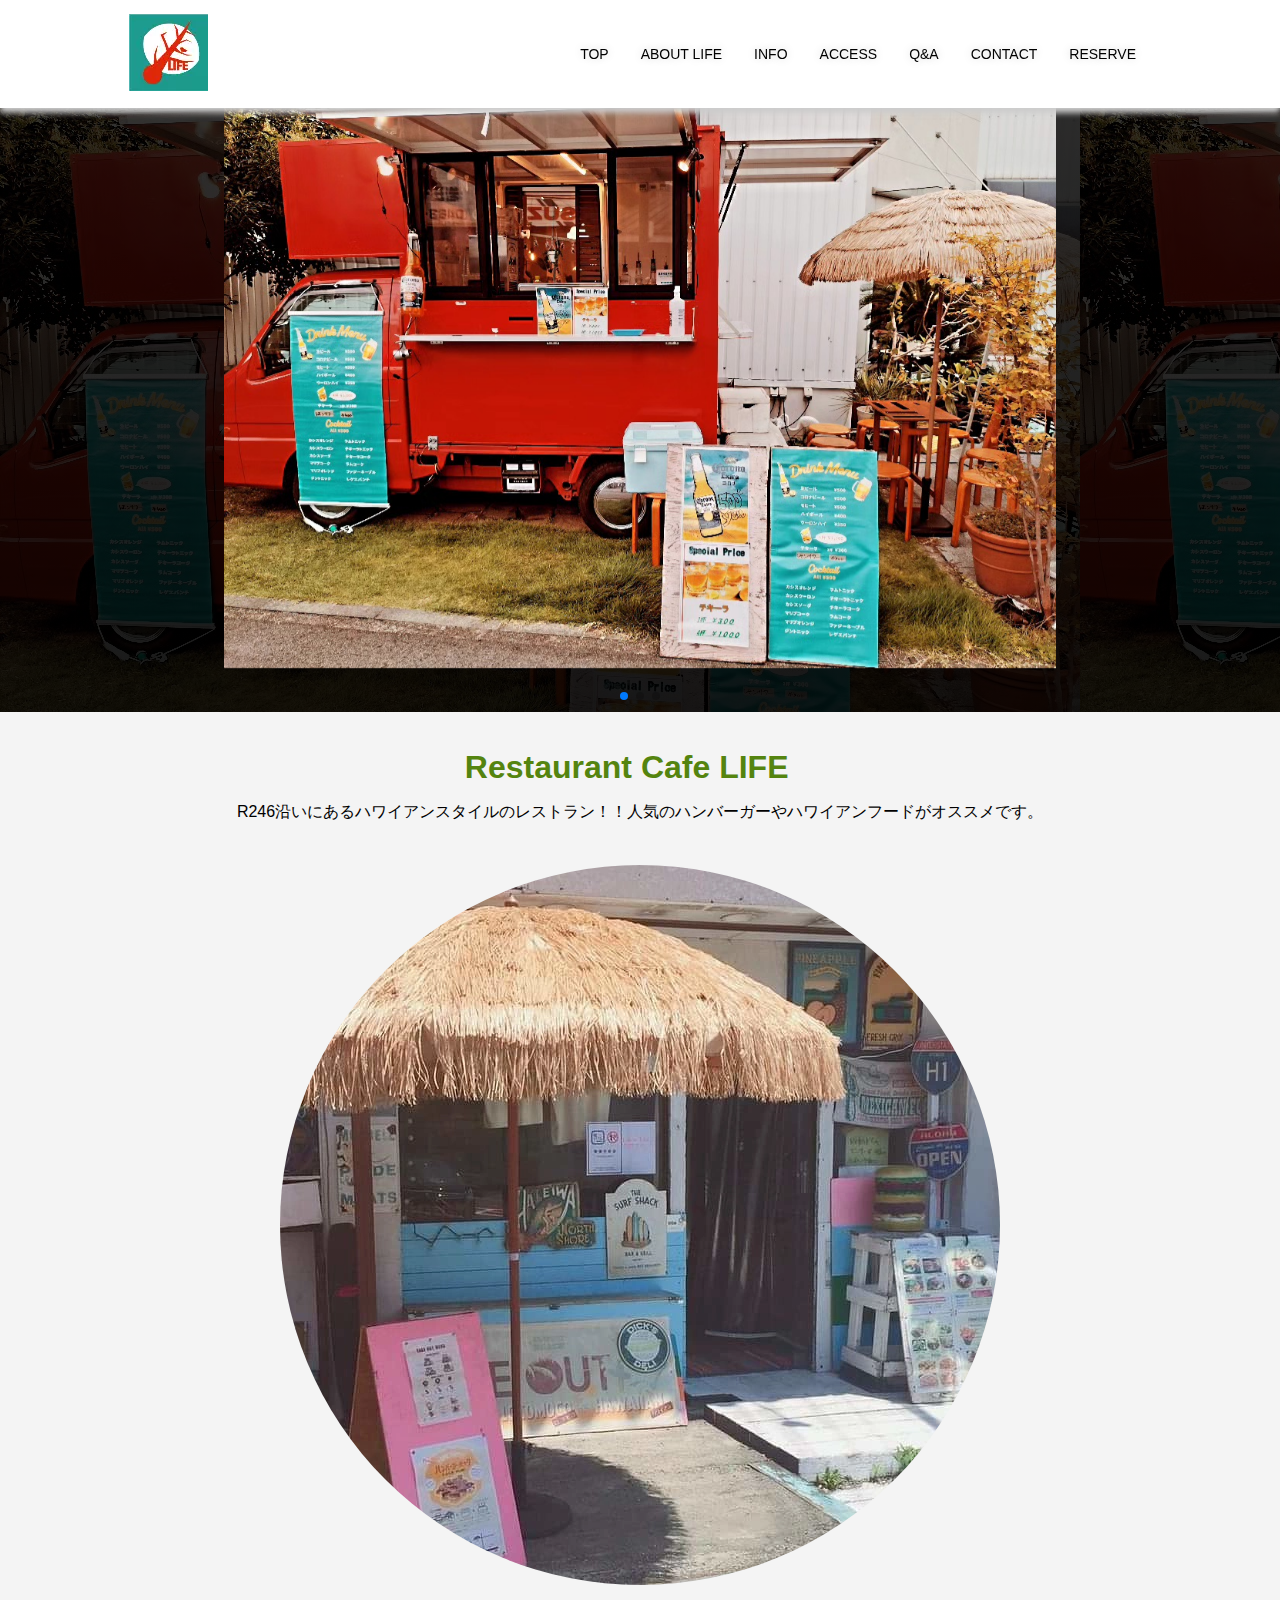
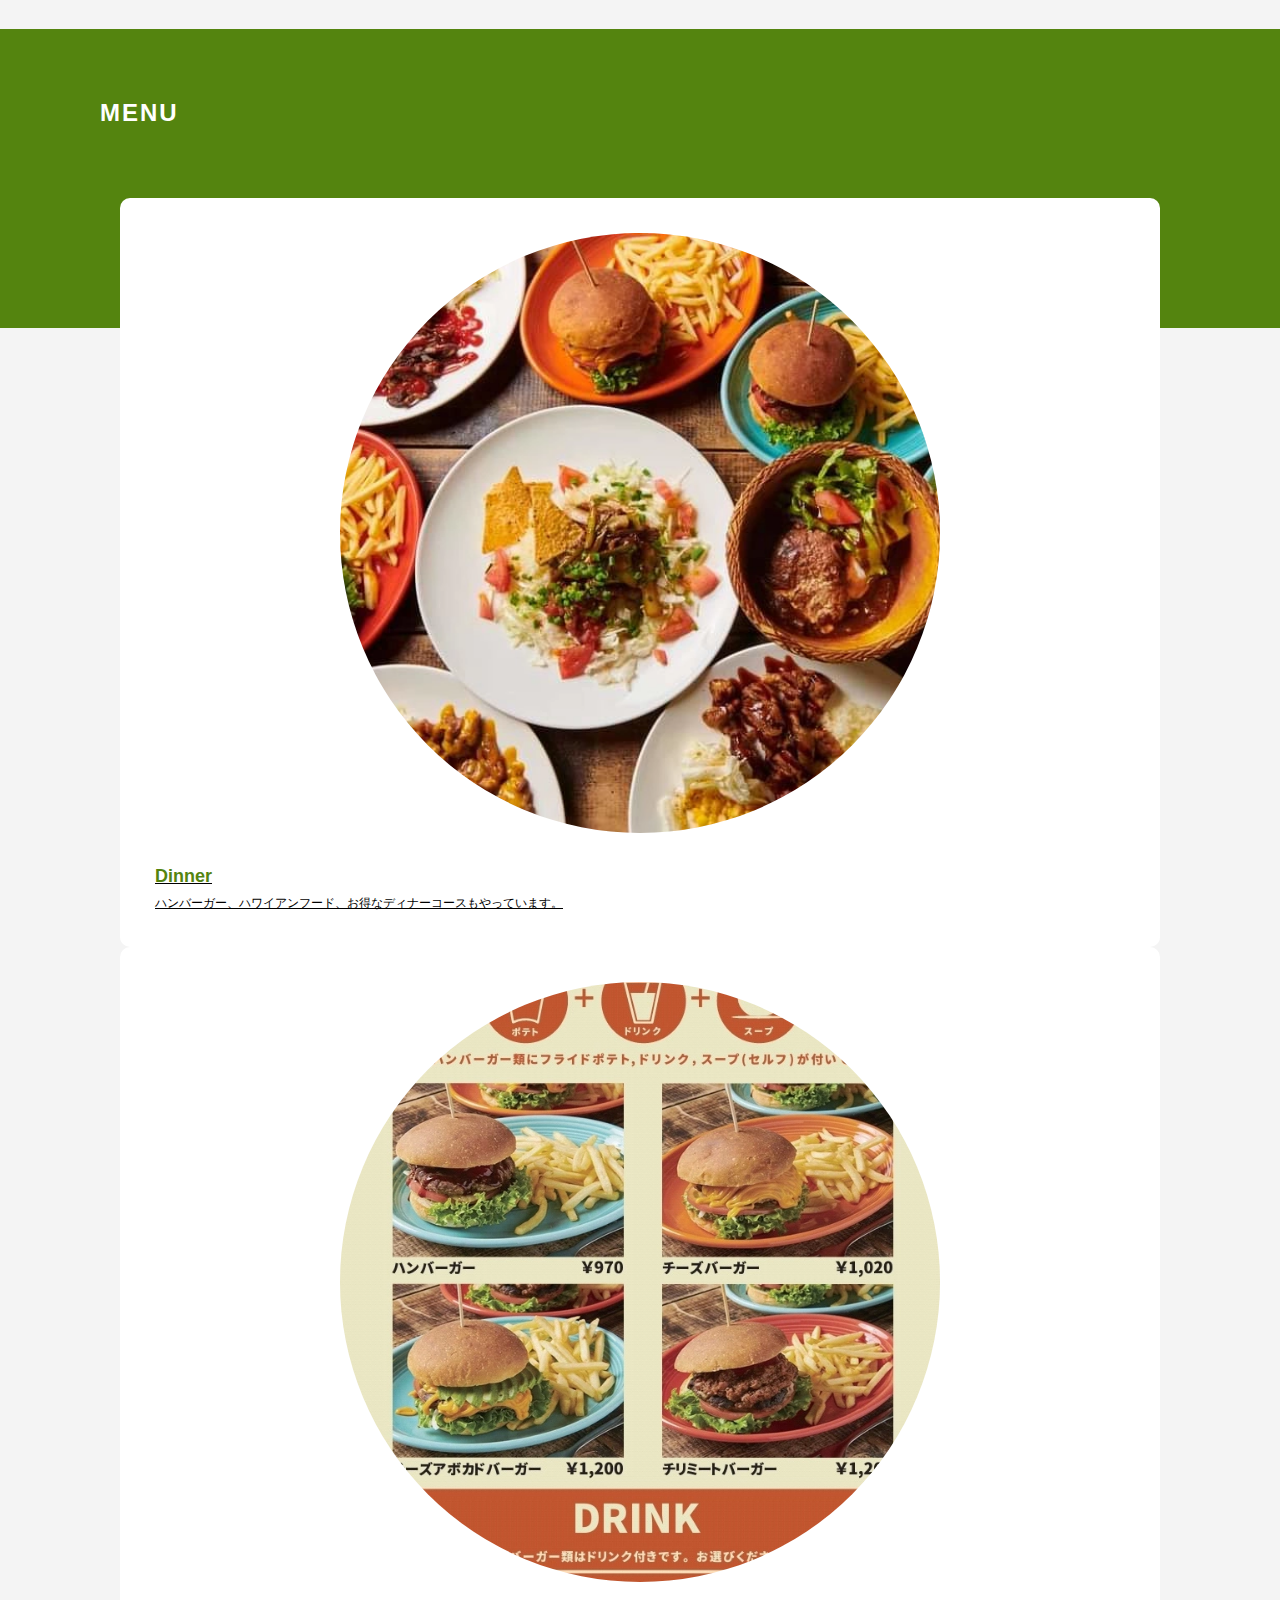
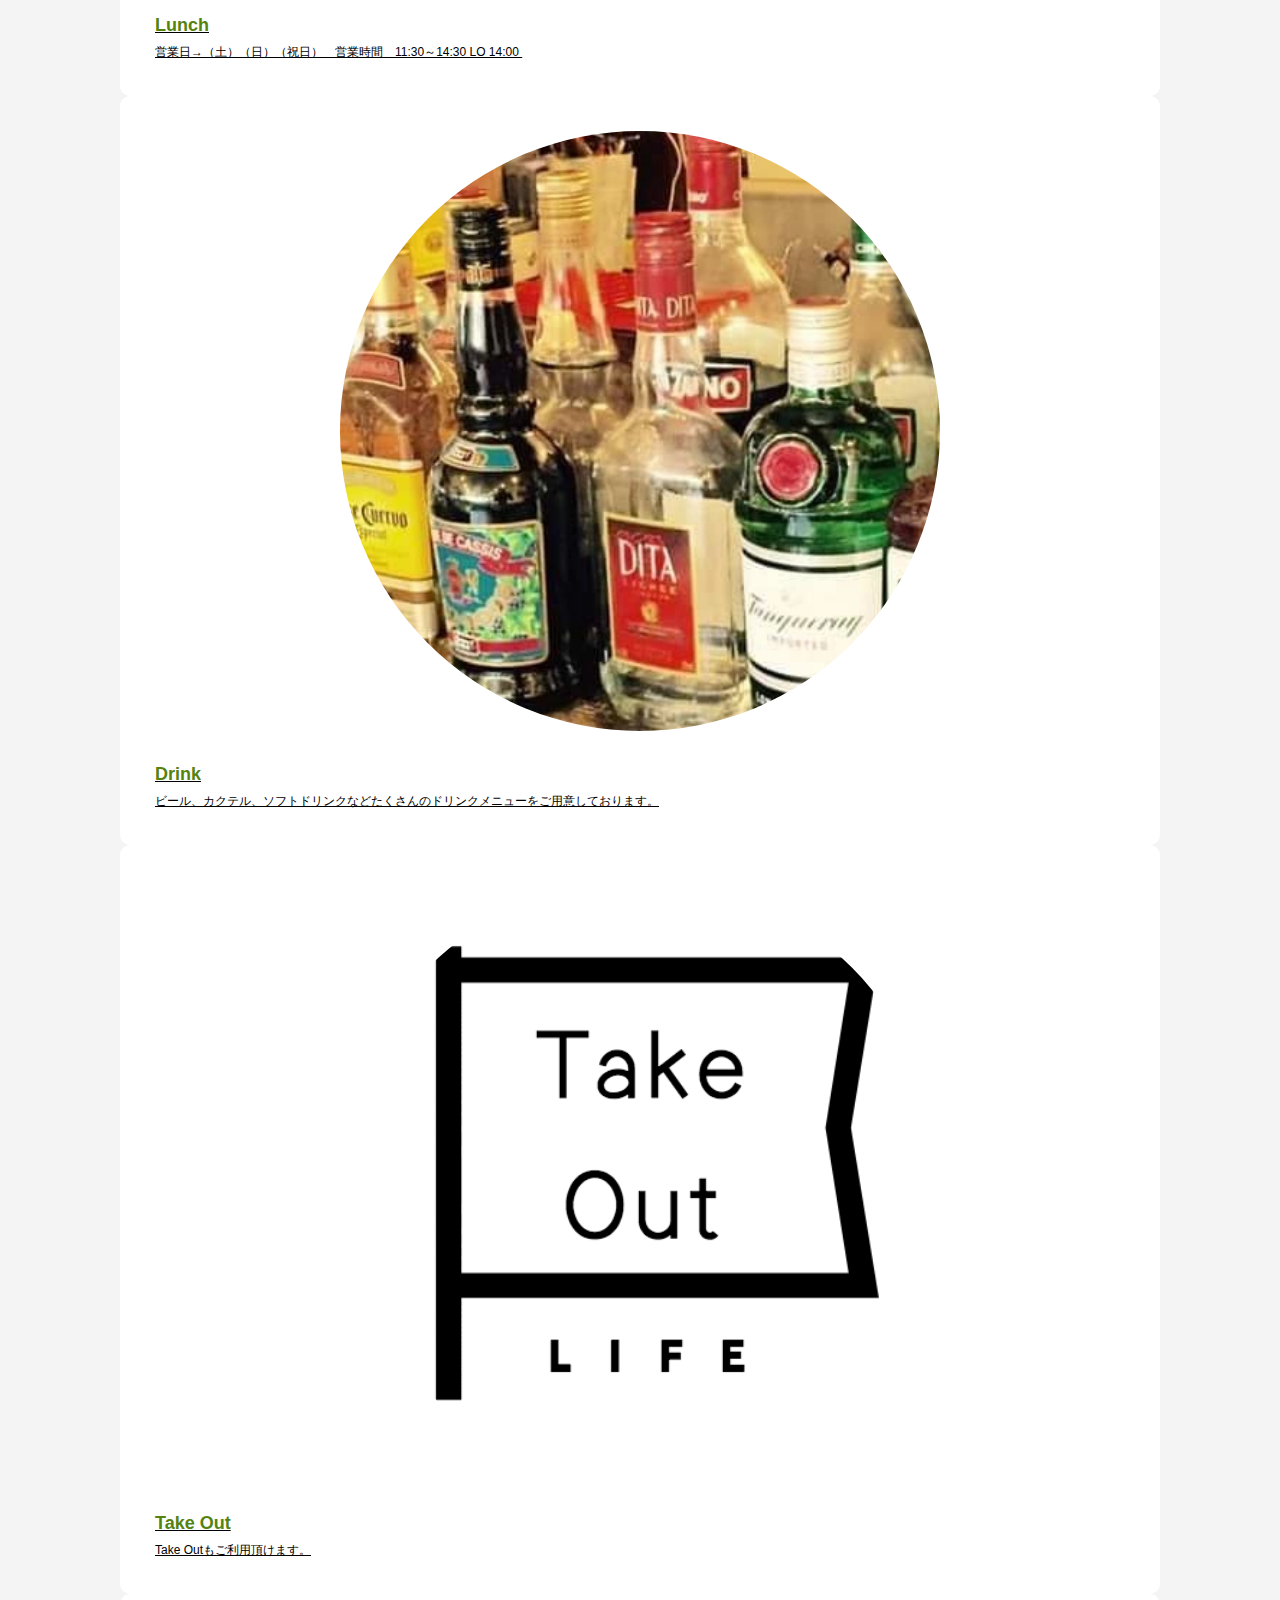
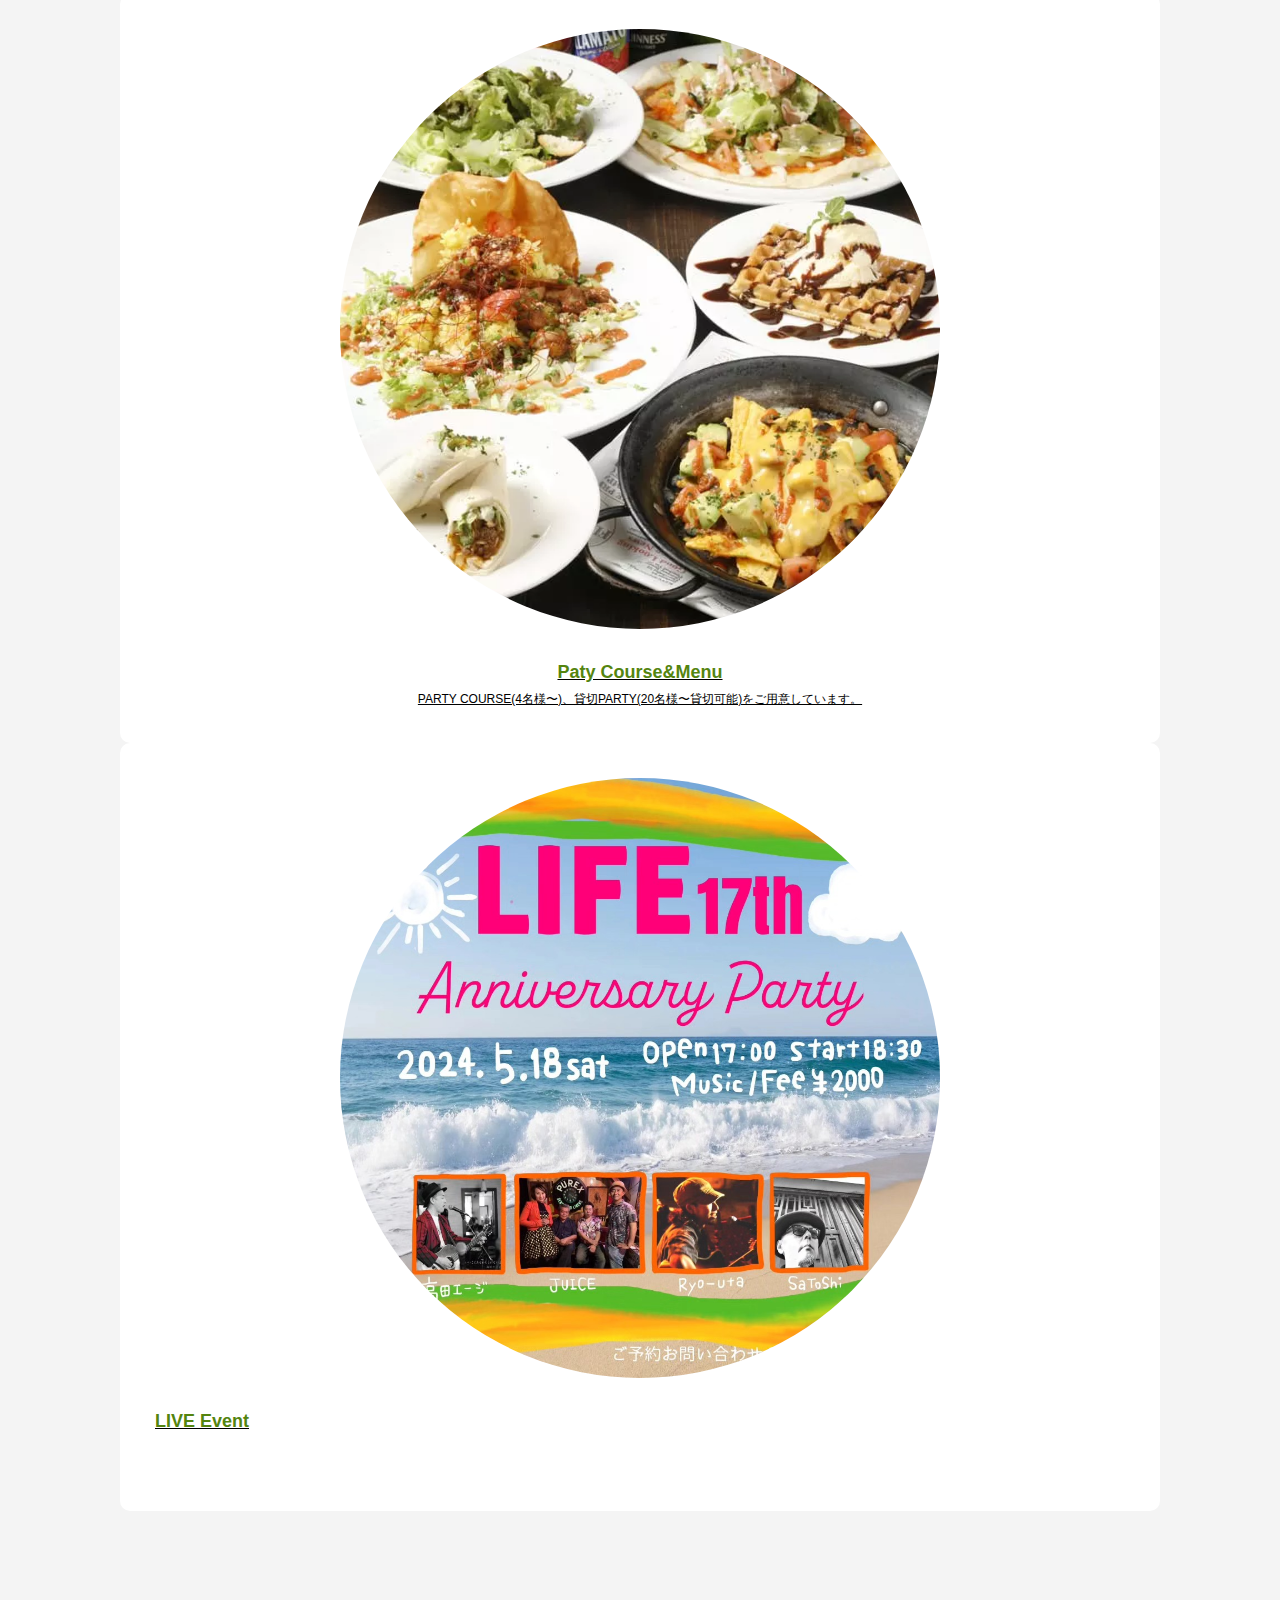
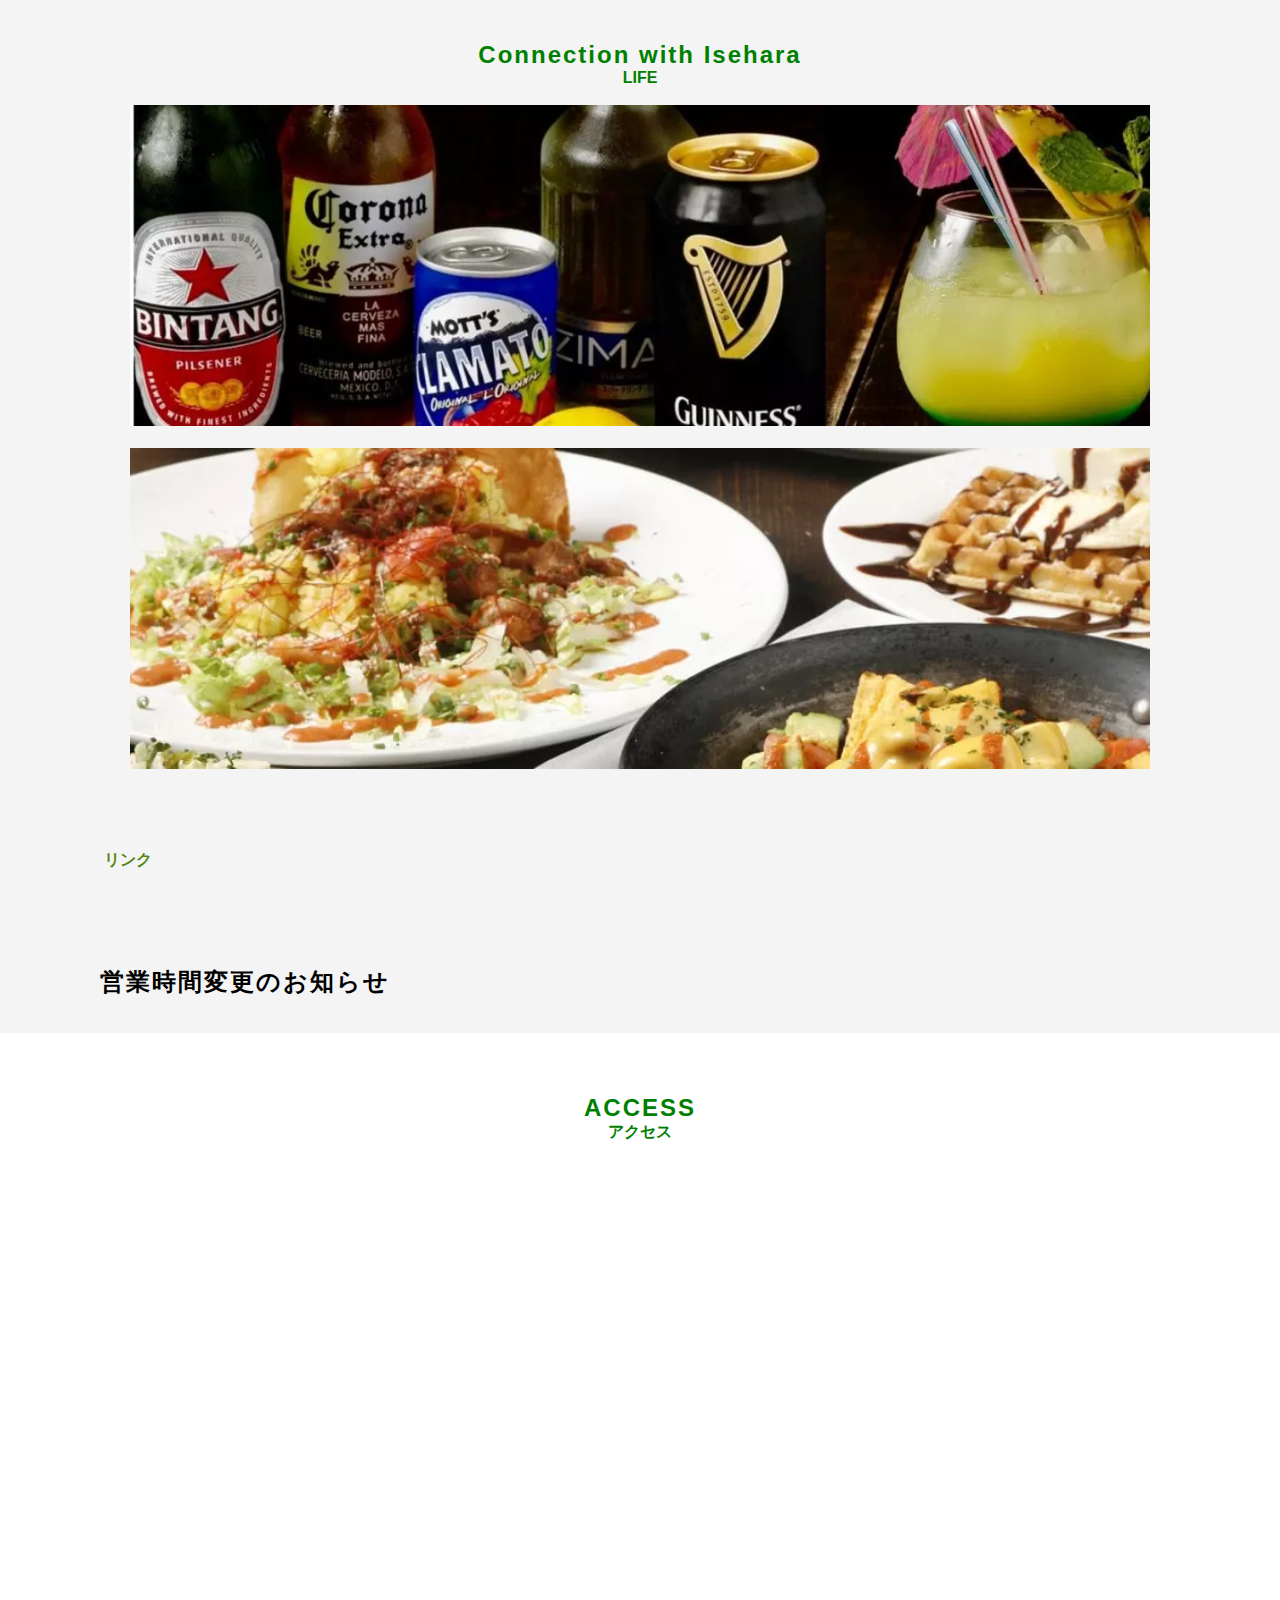
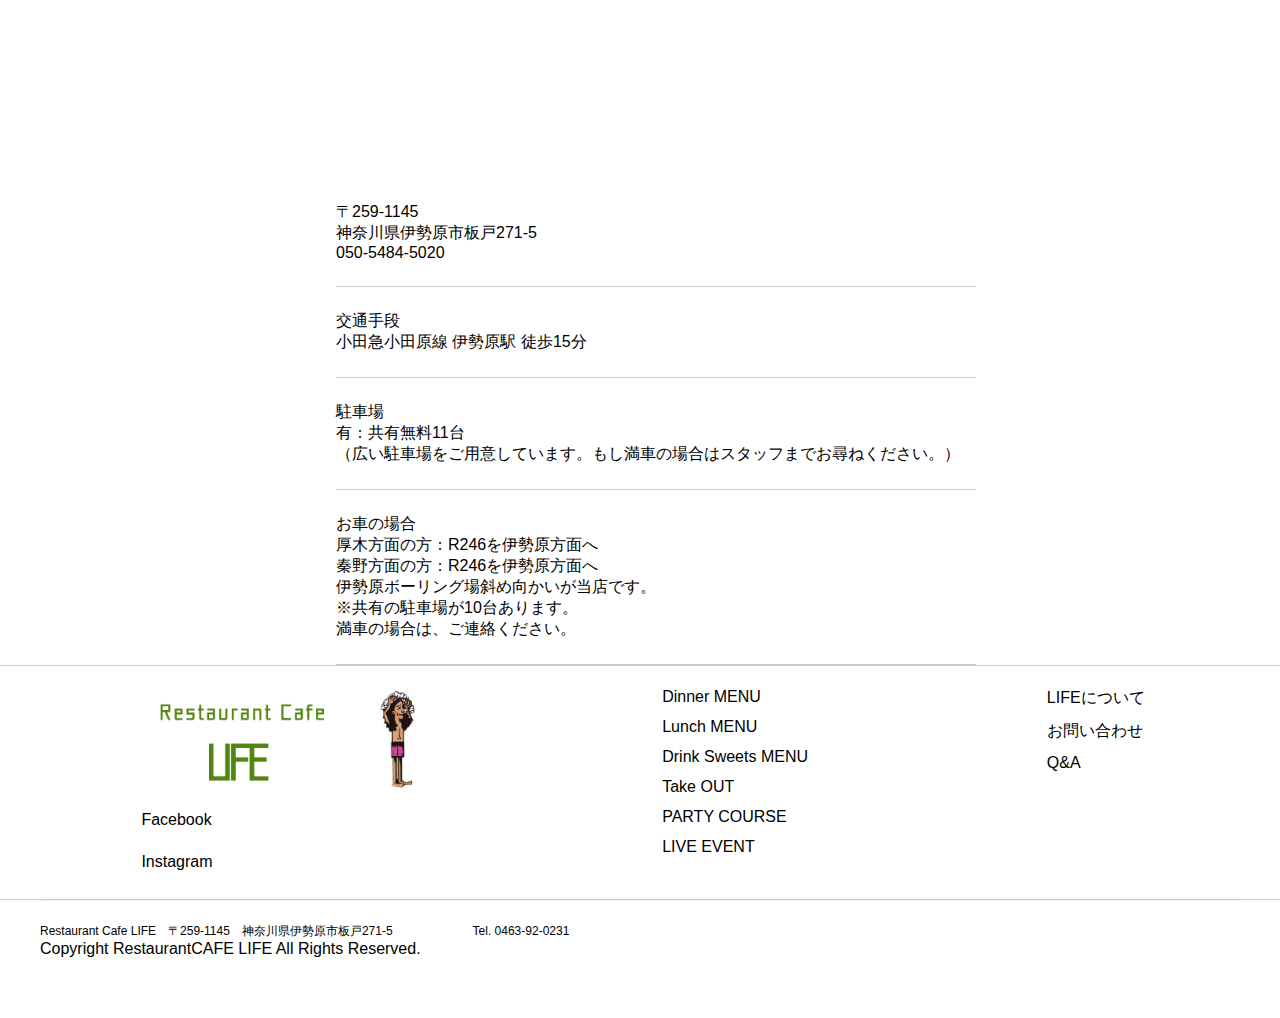
==== commit a08d7aa8: "add favicon" ====
--- a/index.html
+++ b/index.html
@@ -10,8 +10,8 @@
           content="伊勢原にあるレストランです。LIFEはこだわりの自家製料理のお店です。 国道２４６号線にあるレストランで、オーナーがサーファーということもあり 海辺にいるようなゆったりとした空間がここにはあります。 Restaurant Cafe LIFE">
     <meta property="og:title" content="RestaurantCafeLIFE">
     <meta property="og:type" content="website">
-    <meta property="og:image" content="http://www.restaurantcafelife.com/bdflashinfo/thumbnail.png">
-    <meta property="og:url" content="http://www.restaurantcafelife.com/index.html">
+    <meta property="og:image" content="/images/banner2.jpg">
+    <meta property="og:url" content="/index.html">
     <meta property="og:site_name" content="更新RestaurantCafeLIFE">
     <meta property="og:description"
           content="伊勢原にあるレストランです。LIFEはこだわりの自家製料理のお店です。 国道２４６号線にあるレストランで、オーナーがサーファーということもあり 海辺にいるようなゆったりとした空間がここにはあります。 Restaurant Cafe LIFE">
@@ -25,12 +25,13 @@
     <link rel="stylesheet" type="text/css" href="/index.css?1635078956050c0100" id="page-css">
     <link rel="stylesheet" href="custom.css">
     <link
-        rel="stylesheet"
-        href="https://cdn.jsdelivr.net/npm/swiper@11/swiper-bundle.min.css"
+            rel="stylesheet"
+            href="https://cdn.jsdelivr.net/npm/swiper@11/swiper-bundle.min.css"
     />
 
     <script src="https://cdn.jsdelivr.net/npm/swiper@11/swiper-bundle.min.js"></script>
 
+  <link rel="icon" type="image/x-icon" href="/favicon.ico">
 </head>
 <body id="l-1" class="l-1 -dress_pp028b bd-webp" data-type="responsive" data-ga-traking="true"
       data-page-animation="none">
@@ -56,7 +57,8 @@
                                                 <div class="c-img   ">
                                                     <picture>
                                                         <source type="image/webp" srcset="/_src/1112/rogo2.webp">
-                                                        <img style="max-width: 100%; width: 100%" src="/_src/1112/rogo2.png?v=1561965033000" alt="伊勢原LIFE"
+                                                        <img style="max-width: 100%; width: 100%"
+                                                             src="/_src/1112/rogo2.png?v=1561965033000" alt="伊勢原LIFE"
                                                              id="imgsrc1112_1">
                                                     </picture>
                                                 </div>
@@ -66,10 +68,10 @@
                                 </div>
 
                                 <nav>
-                                    <div>
+                                    <div class="menu-tablet">
                                         <ul class="menu">
                                             <li><a href="/index.html" data-mypid="94" class=" c-current"><span
-                                                class="bindicon-home3"></span>TOP</a></li>
+                                                    class="bindicon-home3"></span>TOP</a></li>
                                             <li><a href="/company.html" data-pid="95">About LIFE</a></li>
                                             <li><a href="/index.html#Info" data-mypid="94"
                                                    class=" js-link_scroller">Info</a>
@@ -77,8 +79,55 @@
                                             <li><a href="/index.html#access" data-mypid="94"
                                                    class=" js-link_scroller">Access</a></li>
                                             <li><a href="/guide/index.html" data-pid="103">Q&amp;A</a></li>
-                                            <li><a href="/contact.html" data-pid="102">Reserve</a></li>
+                                            <li><a href="/contact.html" data-pid="103">Contact</a></li>
+
+                                            <li><a href="https://r.gnavi.co.jp/plan/fdxh09bw0000/plan-reserve/plan/plan_list/?sc_cid=gorp_header_reserve" data-pid="102">Reserve</a></li>
                                         </ul>
+                                    </div>
+                                    <div class="menu-mobile">
+                                        <label for="btn-menu">
+                                            <svg width="24" height="24" viewBox="0 0 24 24" fill="none" xmlns="http://www.w3.org/2000/svg">
+                                                <path d="M5 7H19" stroke="#222222" stroke-linecap="round"/>
+                                                <path d="M5 12H19" stroke="#222222" stroke-linecap="round"/>
+                                                <path d="M5 17H19" stroke="#222222" stroke-linecap="round"/>
+                                            </svg>
+                                        </label>
+                                        <input type="checkbox" name="btn-menu" id="btn-menu" style="visibility: hidden">
+                                        <div id="menu-mobile">
+                                            <div>
+
+                                                <div class="c-img   " style="display: flex; justify-content: space-between; align-items: center; padding: 12px 16px">
+                                                    <picture>
+                                                        <source type="image/webp" srcset="/_src/1112/rogo2.webp">
+                                                        <img style="width: 80px; height: 80px"
+                                                             src="/_src/1112/rogo2.png?v=1561965033000" alt="伊勢原LIFE"
+                                                            >
+                                                    </picture>
+                                                    <label for="btn-menu">
+                                                        <svg width="20" height="20" viewBox="0 0 20 20" fill="none" xmlns="http://www.w3.org/2000/svg">
+                                                            <path d="M15 5L5 15" stroke="#33363F" stroke-width="2" stroke-linecap="round" stroke-linejoin="round"/>
+                                                            <path d="M5 5L15 15" stroke="#33363F" stroke-width="2" stroke-linecap="round" stroke-linejoin="round"/>
+                                                        </svg>
+
+                                                    </label>
+                                                </div>
+                                                <ul class="menu-list">
+                                                    <li class="menu-list-item"><a href="/index.html" data-mypid="94" class=" c-current"><span
+                                                            class="bindicon-home3"></span>TOP</a></li>
+                                                    <li class="menu-list-item"><a href="/company.html" data-pid="95">About LIFE</a></li>
+                                                    <li class="menu-list-item"><a href="/index.html#Info" data-mypid="94"
+                                                           class=" js-link_scroller">Info</a>
+                                                    </li>
+                                                    <li class="menu-list-item"><a href="/index.html#access" data-mypid="94"
+                                                           class=" js-link_scroller">Access</a></li>
+                                                    <li class="menu-list-item"><a href="/guide/index.html" data-pid="103">Q&amp;A</a></li>
+                                                    <li class="menu-list-item"><a href="/contact.html" data-pid="103">Contact</a></li>
+
+                                                    <li class="menu-list-item"><a href="https://r.gnavi.co.jp/plan/fdxh09bw0000/plan-reserve/plan/plan_list/?sc_cid=gorp_header_reserve" data-pid="102">Reserve</a></li>
+                                                </ul>
+
+                                            </div>
+                                        </div>
                                     </div>
                                 </nav>
                             </div>
@@ -94,7 +143,7 @@
             </div>
         </div>
 
-        <main style="margin-top: 100px">
+        <main >
             <div id="background-banner">
                 <div class="container-swiper">
                     <div class="swiper">
@@ -103,8 +152,9 @@
                             <li class="swiper-slide">
                                 <div>
                                     <img
-                                        src="/images/banner2.jpg"
-                                        style="width: 100%; height: 100%" alt="Sapporo Grand Hotel" aria-hidden="true"/>
+                                            src="/images/banner2.jpg"
+                                            style="width: 100%; height: 100%" alt="Sapporo Grand Hotel"
+                                            aria-hidden="true"/>
                                 </div>
                             </li>
 
@@ -112,8 +162,9 @@
                             <li class="swiper-slide">
                                 <div>
                                     <img
-                                        src="/images/banner3.jpg"
-                                        style="width: 100%; height: 100%" alt="Sapporo Grand Hotel" aria-hidden="true"/>
+                                            src="/images/banner3.jpg"
+                                            style="width: 100%; height: 100%" alt="Sapporo Grand Hotel"
+                                            aria-hidden="true"/>
                                 </div>
                             </li>
 
@@ -121,9 +172,10 @@
                             <li class="swiper-slide">
                                 <div>
                                     <img
-                                        src="/images/banner4.jpg"
-                                        style="width: 100%; height: 100%" alt="e-ne-a-e-ee-be-he-a-a-e-we-ce-ce-i-2.jpg"
-                                        aria-hidden="true"/>
+                                            src="/images/banner4.jpg"
+                                            style="width: 100%; height: 100%"
+                                            alt="e-ne-a-e-ee-be-he-a-a-e-we-ce-ce-i-2.jpg"
+                                            aria-hidden="true"/>
                                 </div>
                             </li>
 
@@ -162,8 +214,9 @@
                                                             <source type="image/webp"
                                                                     srcset="/_src/1163/fb_img_1615198236154.webp">
                                                             <img
-                                                                src="/_src/1163/fb_img_1615198236154.jpg?v=1561965033000"
-                                                                alt="伊勢原LIFE" id="imgsrc1163_1" class=" c-no_adjust">
+                                                                    src="/_src/1163/fb_img_1615198236154.jpg?v=1561965033000"
+                                                                    alt="伊勢原LIFE" id="imgsrc1163_1"
+                                                                    class=" c-no_adjust">
                                                         </picture>
                                                     </div>
                                                 </div>
@@ -196,8 +249,8 @@
                                                                 <source type="image/webp"
                                                                         srcset="/_src/965/fb_img_1615198242458.webp">
                                                                 <img
-                                                                    src="/_src/965/fb_img_1615198242458.jpg?v=1561965033000"
-                                                                    alt=" restaurant cafe life" id="imgsrc965_1">
+                                                                        src="/_src/965/fb_img_1615198242458.jpg?v=1561965033000"
+                                                                        alt=" restaurant cafe life" id="imgsrc965_1">
                                                             </picture>
                                                         </div>
                                                     </div>
@@ -221,8 +274,8 @@
                                                                 <source type="image/webp"
                                                                         srcset="/_src/981/screenshot_2021-02-22-00-11-34-68.webp">
                                                                 <img
-                                                                    src="/_src/981/screenshot_2021-02-22-00-11-34-68.jpg?v=1561965033000"
-                                                                    alt=" restaurant cafe life" id="imgsrc981_1">
+                                                                        src="/_src/981/screenshot_2021-02-22-00-11-34-68.jpg?v=1561965033000"
+                                                                        alt=" restaurant cafe life" id="imgsrc981_1">
                                                             </picture>
                                                         </div>
                                                     </div>
@@ -247,8 +300,8 @@
                                                                 <source type="image/webp"
                                                                         srcset="/_src/983/fb_img_1615198249607.webp">
                                                                 <img
-                                                                    src="/_src/983/fb_img_1615198249607.jpg?v=1561965033000"
-                                                                    alt=" restaurant cafe life" id="imgsrc983_1">
+                                                                        src="/_src/983/fb_img_1615198249607.jpg?v=1561965033000"
+                                                                        alt=" restaurant cafe life" id="imgsrc983_1">
                                                             </picture>
                                                         </div>
                                                     </div>
@@ -273,8 +326,8 @@
                                                                 <source type="image/webp"
                                                                         srcset="/_src/1109/sign_2018-12-14-2323.webp">
                                                                 <img
-                                                                    src="/_src/1109/sign_2018-12-14-2323.png?v=1561965033000"
-                                                                    alt=" restaurant cafe life" id="imgsrc1109_1">
+                                                                        src="/_src/1109/sign_2018-12-14-2323.png?v=1561965033000"
+                                                                        alt=" restaurant cafe life" id="imgsrc1109_1">
                                                             </picture>
                                                         </div>
                                                     </div>
@@ -293,14 +346,14 @@
                                                 <a href="/pg123.html" data-pid="100">
                                                     <div class="c-none c-center">
                                                         <div class="c-img   " style="text-align: center">
-                                                                <picture class="image-menu">
-                                                                    <source type="image/webp"
-                                                                            srcset="/_src/985/life051.webp">
-                                                                    <img
+                                                            <picture class="image-menu">
+                                                                <source type="image/webp"
+                                                                        srcset="/_src/985/life051.webp">
+                                                                <img
                                                                         src="/_src/985/life051.jpg?v=1561965033000"
                                                                         alt=" restaurant cafe life"
                                                                         id="imgsrc985_1">
-                                                                </picture>
+                                                            </picture>
                                                         </div>
 
                                                     </div>
@@ -322,12 +375,12 @@
                                                 <a href="/pg124.html" data-pid="101">
                                                     <div class="c-none c-center">
                                                         <div class="c-img   " style="text-align: center">
-                                                            <picture>
+                                                            <picture class="image-menu">
                                                                 <source type="image/webp"
-                                                                        srcset="/_src/987/fb_img_1615198498105%5B3591%5D.webp">
+                                                                        srcset="/images/menus/party2.jpg">
                                                                 <img
-                                                                    src="/_src/987/fb_img_1615198498105%5B3591%5D.jpg?v=1561965033000"
-                                                                    alt=" restaurant cafe life" id="imgsrc987_1">
+                                                                        src="/images/menus/party2.jpg"
+                                                                        alt=" restaurant cafe life" id="imgsrc985_2">
                                                             </picture>
                                                         </div>
                                                     </div>
@@ -355,19 +408,7 @@
                                                     <br>
                                                     <br>
                                                 </div>
-                                                <div class="c-none c-center">
-                                                    <div class="c-img   " style="text-align: center">
-                                                        <picture>
-                                                            <source type="image/webp"
-                                                                    srcset="/_src/1122/life027.webp?v=1561965033000">
-                                                            <img style=" max-width: 100%; width: 100%;"
-                                                                 src="/_src/1122/life027.jpg?v=1561965033000" alt=" restaurant cafe life"
-                                                                 id="imgsrc1122_1">
-                                                        </picture>
-                                                    </div>
-                                                    <br>
-                                                    <br>
-                                                </div>
+
                                                 <div class="c-none c-center">
                                                     <div class="c-img   " style="text-align: center">
                                                         <picture>
@@ -385,7 +426,8 @@
                                                         <picture>
                                                             <source type="image/webp" srcset="/_src/1126/life050.webp">
                                                             <img style=" max-width: 100%; width: 100%;"
-                                                                 src="/_src/1126/life050.jpg?v=1561965033000" alt=" restaurant cafe life"
+                                                                 src="/_src/1126/life050.jpg?v=1561965033000"
+                                                                 alt=" restaurant cafe life"
                                                                  id="imgsrc1126_1">
                                                         </picture>
                                                     </div>
@@ -396,27 +438,7 @@
                                                     <br>
                                                 </div>
                                             </div>
-                                            <div class=" column -column2 -column-lasts">
-                                                <h2 class=" c-title c-center">&nbsp;Info</h2>
-                                                <div class="c-lead c-center">
-                                                    Facebook・News
-                                                </div>
-                                                <div class="c-lead c-center">
-                                                    &nbsp;
-                                                </div>
-                                                <div class="c-lead c-center">
-<span class="js-sync -likebox" style="display:none;">,facebook,,{"facebookPageUrl":"https://www.facebook.com/RestaurantCafelife/","boxHeight":"556","boxWidth":"100","dispFace":true,"dispUpdate":true,"dispHeader":true,"wUnit":"%"}
-    <!-- SYNC -->
-<div id="fb-root"></div>
-    <!-- SYNC --></span>
-                                                    <br>
-                                                    <br>
-                                                </div>
-                                                <div class="c-lead c-center">
-                                                    <span class="js-sync -likebtn" style="display:none;">,likebtn,,{"twitter":false,"facebook":true,"mixi":false,"google":false,"mixikey":"","hatena":false,"pocket":false,"linkedin":false,"line":false,"tumblr":false,"pinterest":false,"facebookShare":false,"lineAdd":false,"lineShare":false,"sms":false,"sortItems":["facebook"],"options":{"facebook":{"counter":true,"checkurl":true,"url":"https://www.facebook.com/RestaurantCafelife/","hash":"","color":"","uid":""}},"isVertical":false}</span>
-                                                </div>
-                                                <!-- このブロックにはブログ表示に必要なタグが配置されています。 編集すると、記事が正常に表示されなくなるおそれがありますのでご注意ください。 -->
-                                            </div>
+
                                         </div>
                                     </div>
                                     <div id="bk1212"
@@ -430,18 +452,9 @@
                                     <div id="bk1040"
                                          class="b-plain c-space_normal c-sp-space_normal cssskin-_block_main"
                                          data-bk-id="bk1040">
-                                        <div class=" column -column1" id="access">
+                                        <div class=" column -column1">
                                             <h2 class=" c-title c-center">営業時間変更のお知らせ</h2>
-                                            <div class="c-lead c-center">
-                                                <div class="c-img   " style="text-align: center">
-                                                    <picture>
-                                                        <source type="image/webp"
-                                                                srcset="/_src/1161/scan20210313130003_001.webp?v=1561965033000">
-                                                        <img src="/_src/1161/scan20210313130003_001.jpg?v=1561965033000"
-                                                             alt=" restaurant cafe life" id="imgsrc1161_1">
-                                                    </picture>
-                                                </div>
-                                            </div>
+
                                         </div>
                                     </div>
                                     <div id="bk1227"
@@ -456,44 +469,47 @@
                                         </div>
 
                                     </div>
-                                    <div style="background: white; padding: 24px 0">
-                                        <div>
-                                            <iframe
-                                                src="https://www.google.com/maps/embed?pb=!1m14!1m8!1m3!1d6504.405957320552!2d139.302522!3d35.400219!3m2!1i1024!2i768!4f13.1!3m3!1m2!1s0x6019aa47e874c0f3%3A0xe1cd3f6de8e31784!2sIsehara%20Daijingu%20Shrine!5e0!3m2!1sen!2sus!4v1718598046201!5m2!1sen!2sus"
-                                                width="800" height="600"
-                                                style="border:0;display: block; margin:  0 auto" allowfullscreen=""
-                                                loading="lazy" referrerpolicy="no-referrer-when-downgrade"></iframe>
-                                        </div>
-                                        <div  >
-                                            <ul class="direction" >
-                                                <li class="c-cell__body skin-borderBasic">
-                                                    <div class="c-cell__item skin-textBasic"><p class="c-paragraph">
-                                                        〒259-1145<br>神奈川県伊勢原市板戸271-5<br>050-5484-5020</p>
-                                                    </div>
-                                                </li>
-                                                <li class="c-cell__body skin-borderBasic">
-                                                    <div class="c-cell__item -term-s skin-textQuiet"><p
-                                                        class="c-paragraph">
-                                                        交通手段</p></div>
-                                                    <div class="c-cell__item skin-textBasic"><p class="c-paragraph">
-                                                        小田急小田原線
-                                                        伊勢原駅 徒歩15分 </p></div>
-                                                </li>
-                                                <li class="c-cell__body skin-borderBasic">
-                                                    <div class="c-cell__item -term-s skin-textQuiet"><p
-                                                        class="c-paragraph">
-                                                        駐車場</p></div>
-                                                    <div class="c-cell__item skin-textBasic"><p class="c-paragraph">
-                                                        有：共有無料11台<br>（広い駐車場をご用意しています。もし満車の場合はスタッフまでお尋ねください。）
-                                                    </p></div>
-                                                </li>
-                                                <li class="c-cell__body skin-borderBasic">
-                                                    <p class=" c-body">お車の場合<br>厚木方面の方：R<span>246</span>を伊勢原方面へ<br>秦野方面の方：R<span>246</span>を伊勢原方面へ<br>伊勢原ボーリング場斜め向かいが当店です。<br><span>※</span>共有の駐車場が<span>10</span>台あります。<br>満車の場合は、ご連絡ください。
-
-                                                </li>
-                                            </ul>
-
-                                        </div>
+                                    <div style="background: white; overflow: hidden">
+                                       <div class="container">
+                                           <div >
+                                               <iframe
+                                                       src="https://www.google.com/maps/embed?pb=!1m14!1m8!1m3!1d6504.405957320552!2d139.302522!3d35.400219!3m2!1i1024!2i768!4f13.1!3m3!1m2!1s0x6019aa47e874c0f3%3A0xe1cd3f6de8e31784!2sIsehara%20Daijingu%20Shrine!5e0!3m2!1sen!2sus!4v1718598046201!5m2!1sen!2sus"
+                                                       width="100%" height="600"
+                                                       style="border:0;display: block; margin:  0 auto" allowfullscreen=""
+                                                       loading="lazy" referrerpolicy="no-referrer-when-downgrade"></iframe>
+                                           </div>
+                                           <div>
+                                               <ul class="direction">
+                                                   <li class="c-cell__body skin-borderBasic">
+                                                       <div class="c-cell__item skin-textBasic"><p class="c-paragraph">
+                                                           〒259-1145<br>神奈川県伊勢原市板戸271-5<br>050-5484-5020</p>
+                                                       </div>
+                                                   </li>
+                                                   <li class="c-cell__body skin-borderBasic">
+                                                       <div class="c-cell__item -term-s skin-textQuiet"><p
+                                                               class="c-paragraph">
+                                                           交通手段</p></div>
+                                                       <div class="c-cell__item skin-textBasic"><p class="c-paragraph">
+                                                           小田急小田原線
+                                                           伊勢原駅 徒歩15分 </p></div>
+                                                   </li>
+                                                   <li class="c-cell__body skin-borderBasic">
+                                                       <div class="c-cell__item -term-s skin-textQuiet"><p
+                                                               class="c-paragraph">
+                                                           駐車場</p></div>
+                                                       <div class="c-cell__item skin-textBasic"><p class="c-paragraph">
+                                                           有：共有無料11台<br>（広い駐車場をご用意しています。もし満車の場合はスタッフまでお尋ねください。）
+                                                       </p></div>
+                                                   </li>
+                                                   <li class="c-cell__body skin-borderBasic">
+                                                       <p class=" c-body">お車の場合<br>厚木方面の方：R<span>246</span>を伊勢原方面へ<br>秦野方面の方：R<span>246</span>を伊勢原方面へ<br>伊勢原ボーリング場斜め向かいが当店です。<br><span>※</span>共有の駐車場が<span>10</span>台あります。<br>満車の場合は、ご連絡ください。
+
+                                                   </li>
+                                               </ul>
+
+                                           </div>
+                                       </div>
+
                                     </div>
 
 
@@ -508,7 +524,8 @@
             <footer>
                 <div class="logo">
                     <a href="/">
-                        <img style="max-height: 100%; max-width: 100%" src="/_src/969/logo.webp" alt=" restaurant cafe life">
+                        <img style="max-height: 100%; max-width: 100%" src="/_src/969/logo.webp"
+                             alt=" restaurant cafe life">
                     </a>
                     <div>
                         <ul class="nav-social">
@@ -523,8 +540,8 @@
                 </div>
                 <div>
                     <nav>
-                        <div >
-                            <ul >
+                        <div>
+                            <ul>
                                 <li><a href="/pg116.html" data-pid="96">Dinner MENU</a></li>
                                 <li><a href="/pg118.html" data-pid="97">Lunch MENU</a></li>
                                 <li><span style="background-color:#ffffff; color:#333333;"><a href="/pg119.html"
@@ -538,7 +555,7 @@
                     </nav>
 
                 </div>
-                <ul >
+                <ul>
                     <li><a href="/company.html" data-pid="95">LIFEについて</a></li>
                     <li><a href="/contact.html" data-pid="102">お問い合わせ</a></li>
                     <li><a href="/guide/index.html" data-pid="103">Q&amp;A<br></a></li>
@@ -569,40 +586,40 @@
     </div>
 </div>
 <script type="text/javascript">
-    var css_list = ['//fonts.googleapis.com/css?family=Poppins:100,100italic,200,200italic,300,300italic,regular,italic,500,500italic,600,600italic,700,700italic,800,800italic,900,900italic', '//module.bindsite.jp/type-fonts/css/makinas_scrap.css', '_cssskin/_area_side_a.css', '_cssskin/_area_billboard.css', '_cssskin/_area_ghost_header.css', '_cssskin/_area_main.css', '_cssskin/_area_header.css', '_cssskin/_area_side_b.css', '_cssskin/_area_footer.css', '_cssskin/_block_footer.css', '_cssskin/_block_header.css', '_cssskin/_block_side_a.css', '_cssskin/_block_side_b.css', '_cssskin/_block_billboard.css', '_cssskin/_block_main.css', '_cssskin/block_bg_news.css', '_cssskin/block_gnavi.css', '_cssskin/block_topmission.css', '_csslinkbtn/btn-import.css'];
-    var page_update = 1561965033000;
-    //-->
+  var css_list = ['//fonts.googleapis.com/css?family=Poppins:100,100italic,200,200italic,300,300italic,regular,italic,500,500italic,600,600italic,700,700italic,800,800italic,900,900italic', '//module.bindsite.jp/type-fonts/css/makinas_scrap.css', '_cssskin/_area_side_a.css', '_cssskin/_area_billboard.css', '_cssskin/_area_ghost_header.css', '_cssskin/_area_main.css', '_cssskin/_area_header.css', '_cssskin/_area_side_b.css', '_cssskin/_area_footer.css', '_cssskin/_block_footer.css', '_cssskin/_block_header.css', '_cssskin/_block_side_a.css', '_cssskin/_block_side_b.css', '_cssskin/_block_billboard.css', '_cssskin/_block_main.css', '_cssskin/block_bg_news.css', '_cssskin/block_gnavi.css', '_cssskin/block_topmission.css', '_csslinkbtn/btn-import.css'];
+  var page_update = 1561965033000;
+  //-->
 </script>
 <script src="_module/scripts/bind.js?v=13.0.4" id="script-js"></script>
 <script>
-    const swiper = new Swiper('.swiper', {
-        // Optional parameters
-        effect: 'fade',
-        direction: 'horizontal',
-        autoplay: {
-            delay: 5000,
-        },
-        loop: true,
-
-        // If we need pagination
-        pagination: {
-            el: '.swiper-pagination',
-        },
-
-        // Navigation arrows
-        navigation: {
-            nextEl: '.swiper-button-next',
-            prevEl: '.swiper-button-prev',
-        },
-
-        // And if we need scrollbar
-        scrollbar: {
-            el: '.swiper-scrollbar',
-        },
-    });
-    let active = document.querySelector('.swiper-slide-active img').src;
-    const bg_banner = document.getElementById('background-banner');
-    bg_banner.style.background = `linear-gradient(0deg, rgba(0,0,0,0.9), rgba(0,0,0,0.8)), url('${active}')`
+  const swiper = new Swiper('.swiper', {
+    // Optional parameters
+    effect: 'fade',
+    direction: 'horizontal',
+    autoplay: {
+      delay: 5000,
+    },
+    loop: true,
+
+    // If we need pagination
+    pagination: {
+      el: '.swiper-pagination',
+    },
+
+    // Navigation arrows
+    navigation: {
+      nextEl: '.swiper-button-next',
+      prevEl: '.swiper-button-prev',
+    },
+
+    // And if we need scrollbar
+    scrollbar: {
+      el: '.swiper-scrollbar',
+    },
+  });
+  let active = document.querySelector('.swiper-slide-active img').src;
+  const bg_banner = document.getElementById('background-banner');
+  bg_banner.style.background = `linear-gradient(0deg, rgba(0,0,0,0.9), rgba(0,0,0,0.8)), url('${active}')`
 
 </script>
 </body>
--- a/index.css
+++ b/index.css
@@ -1,21 +1 @@
-#a-header,#a-ghost_header,#a-billboard,#a-site_contents,#a-footer{max-width:100%}.bd-no-webp #a-billboard{padding:0;background-image:url(/web/20230829121024im_/http://www.restaurantcafelife.com/_src/990/life010.jpg?v=1561965033000);background-position:center center;background-size:cover}.bd-webp #a-billboard{padding:0;background-image:url(/web/20230829121024im_/http://www.restaurantcafelife.com/_src/990/life010.webp?v=1561965033000);background-position:center center;background-size:cover}@media only screen and (max-width:641px){.bd-no-webp #a-header{padding:0}.bd-webp #a-header{padding:0}.bd-no-webp #a-ghost_header{padding:0}.bd-webp #a-ghost_header{padding:0}.bd-no-webp #a-billboard{padding:0;background-image:url(/web/20230829121024im_/http://www.restaurantcafelife.com/_src/1117/life011.jpg?v=1561965033000);background-position:center center;background-size:cover}.bd-webp #a-billboard{padding:0;background-image:url(/web/20230829121024im_/http://www.restaurantcafelife.com/_src/1117/life011.webp?v=1561965033000);background-position:center center;background-size:cover}.bd-no-webp #a-main{padding:0}.bd-webp #a-main{padding:0}.bd-no-webp #a-side-a{padding:0}.bd-webp #a-side-a{padding:0}.bd-no-webp #a-side-b{padding:0}.bd-webp #a-side-b{padding:0}.bd-no-webp #a-footer{padding:0}.bd-webp #a-footer{padding:0}}#bk1023>div{padding-left:40px;padding-top:15px;padding-right:40px;padding-bottom:0}.bd-no-webp #bk1047{background-color:#f4f4f0}.bd-webp #bk1047{background-color:#f4f4f0}#bk1047>div{padding-left:40px;padding-top:20px;padding-right:40px;padding-bottom:10px}#bk1057>div{margin:0 auto;max-width:1280px}#bk1057>div{padding-left:40px;padding-top:60px;padding-right:40px;padding-bottom:20px}#w-top-left{margin:0 auto;max-width:20%}#w-top-right{margin:0 auto;max-width:20%}#w-middle-left{margin:0 auto;max-width:20%}#w-middle-right{margin:0 auto;max-width:20%}#w-bottom-left{margin:0 auto;max-width:20%}#w-bottom-right{margin:0 auto;max-width:20%}#bk1024>div{padding-left:40px;padding-top:50px;padding-right:40px;padding-bottom:27px}#bk1196>div{padding-left:40px;padding-top:0;padding-right:20px;padding-bottom:0}#bk1058>div{margin:0 auto;max-width:1280px}#bk1058>div{padding-left:40px;padding-top:0;padding-right:40px;padding-bottom:60px}#bk1048>div{padding-left:40px;padding-top:0;padding-right:40px;padding-bottom:65px}#bk1083>div{padding-left:40px;padding-top:0;padding-right:40px;padding-bottom:0}#bk1033>div{margin:0 auto;max-width:100%}#bk1033>div{padding-left:0;padding-top:30px;padding-right:0;padding-bottom:0}#bk1217>div{padding-left:40px;padding-top:20px;padding-right:30px;padding-bottom:73px}#bk1043>div{padding-left:40px;padding-top:0;padding-right:40px;padding-bottom:0}#bk1228>div{padding-left:40px;padding-top:20px;padding-right:30px;padding-bottom:73px}.bd-no-webp #bk1032{background-color:#54840f}.bd-webp #bk1032{background-color:#54840f}#bk1032>div{padding-left:0;padding-top:70px;padding-right:0;padding-bottom:183px}#bk1036>div{padding-left:120px;padding-top:0;padding-right:120px;padding-bottom:130px}#bk1208>div{margin:0 auto;max-width:1020px}#bk1208>div{padding-left:30px;padding-top:0;padding-right:30px;padding-bottom:0}#bk1212>div{padding-left:40px;padding-top:23px;padding-right:40px;padding-bottom:34px}#bk1040>div{padding-left:0;padding-top:61px;padding-right:0;padding-bottom:35px}#bk1227>div{padding-left:0;padding-top:61px;padding-right:0;padding-bottom:35px}#bk1045>div{margin:0 auto;max-width:100%}#bk1046>div{padding-left:40px;padding-top:40px;padding-right:40px;padding-bottom:25px}#bk1041>div{margin:0 auto;max-width:100%}#bk1041>div{padding-left:0;padding-top:50px;padding-right:0;padding-bottom:45px}.a-header .b-plain>.column,.a-header .b-plain>.g-column,.a-header .b-both_diff>.column,.a-header .b-both_diff>.g-column,.a-header .b-headlines>.column,.a-header .b-headlines>.g-column,.a-header .b-album>.column,.a-header .b-album>.g-column,.a-header .b-tab>.column,.a-header .b-tab>.g-column,.a-header .b-accordion>.column,.a-header .b-accordion>.g-column,.a-header .b-megamenu>nav,.a-ghost_header .b-plain>.column,.a-ghost_header .b-plain>.g-column,.a-ghost_header .b-both_diff>.column,.a-ghost_header .b-both_diff>.g-column,.a-ghost_header .b-headlines>.column,.a-ghost_header .b-headlines>.g-column,.a-ghost_header .b-album>.column,.a-ghost_header .b-album>.g-column,.a-ghost_header .b-tab>.column,.a-ghost_header .b-tab>.g-column,.a-ghost_header .b-accordion>.column,.a-ghost_header .b-accordion>.g-column,.a-ghost_header .b-megamenu>nav,.a-billboard .b-plain>.column,.a-billboard .b-plain>.g-column,.a-billboard .b-both_diff>.column,.a-billboard .b-both_diff>.g-column,.a-billboard .b-headlines>.column,.a-billboard .b-headlines>.g-column,.a-billboard .b-album>.column,.a-billboard .b-album>.g-column,.a-billboard .b-tab>.column,.a-billboard .b-tab>.g-column,.a-billboard .b-accordion>.column,.a-billboard .b-accordion>.g-column,.a-billboard .b-megamenu>nav,.a-main .b-plain>.column,.a-main .b-plain>.g-column,.a-main .b-both_diff>.column,.a-main .b-both_diff>.g-column,.a-main .b-headlines>.column,.a-main .b-headlines>.g-column,.a-main .b-album>.column,.a-main .b-album>.g-column,.a-main .b-tab>.column,.a-main .b-tab>.g-column,.a-main .b-accordion>.column,.a-main .b-accordion>.g-column,.a-main .b-megamenu>nav,.a-footer .b-plain>.column,.a-footer .b-plain>.g-column,.a-footer .b-both_diff>.column,.a-footer .b-both_diff>.g-column,.a-footer .b-headlines>.column,.a-footer .b-headlines>.g-column,.a-footer .b-album>.column,.a-footer .b-album>.g-column,.a-footer .b-tab>.column,.a-footer .b-tab>.g-column,.a-footer .b-accordion>.column,.a-footer .b-accordion>.g-column,.a-footer .b-megamenu>nav{margin:0 auto;max-width:1080px}@media only screen and (max-width:641px){.a-header .b-plain>.column,.a-header .b-plain>.g-column,.a-header .b-both_diff>.column,.a-header .b-both_diff>.g-column,.a-header .b-headlines>.column,.a-header .b-headlines>.g-column,.a-header .b-album>.column,.a-header .b-album>.g-column,.a-header .b-tab>.column,.a-header .b-tab>.g-column,.a-header .b-accordion>.column,.a-header .b-accordion>.g-column,.a-header .b-megamenu>nav,.a-ghost_header .b-plain>.column,.a-ghost_header .b-plain>.g-column,.a-ghost_header .b-both_diff>.column,.a-ghost_header .b-both_diff>.g-column,.a-ghost_header .b-headlines>.column,.a-ghost_header .b-headlines>.g-column,.a-ghost_header .b-album>.column,.a-ghost_header .b-album>.g-column,.a-ghost_header .b-tab>.column,.a-ghost_header .b-tab>.g-column,.a-ghost_header .b-accordion>.column,.a-ghost_header .b-accordion>.g-column,.a-ghost_header .b-megamenu>nav,.a-billboard .b-plain>.column,.a-billboard .b-plain>.g-column,.a-billboard .b-both_diff>.column,.a-billboard .b-both_diff>.g-column,.a-billboard .b-headlines>.column,.a-billboard .b-headlines>.g-column,.a-billboard .b-album>.column,.a-billboard .b-album>.g-column,.a-billboard .b-tab>.column,.a-billboard .b-tab>.g-column,.a-billboard .b-accordion>.column,.a-billboard .b-accordion>.g-column,.a-billboard .b-megamenu>nav,.a-main .b-plain>.column,.a-main .b-plain>.g-column,.a-main .b-both_diff>.column,.a-main .b-both_diff>.g-column,.a-main .b-headlines>.column,.a-main .b-headlines>.g-column,.a-main .b-album>.column,.a-main .b-album>.g-column,.a-main .b-tab>.column,.a-main .b-tab>.g-column,.a-main .b-accordion>.column,.a-main .b-accordion>.g-column,.a-main .b-megamenu>nav,.a-footer .b-plain>.column,.a-footer .b-plain>.g-column,.a-footer .b-both_diff>.column,.a-footer .b-both_diff>.g-column,.a-footer .b-headlines>.column,.a-footer .b-headlines>.g-column,.a-footer .b-album>.column,.a-footer .b-album>.g-column,.a-footer .b-tab>.column,.a-footer .b-tab>.g-column,.a-footer .b-accordion>.column,.a-footer .b-accordion>.g-column,.a-footer .b-megamenu>nav{margin:0 auto;max-width:100%}#bk1044.b-plain>.column,#bk1044.b-plain>.g-column,#bk1044.b-both_diff>.column,#bk1044.b-both_diff>.g-column,#bk1044.b-headlines>.column,#bk1044.b-headlines>.g-column,#bk1044.b-album>.column,#bk1044.b-album>.g-column,#bk1044.b-tab>.column,#bk1044.b-tab>.g-column,#bk1044.b-accordion>.column,#bk1044.b-accordion>.g-column{margin:0 auto;max-width:100%}#bk1044>div{padding-left:20px;padding-top:0;padding-right:20px;padding-bottom:5px}#bk1023.b-plain>.column,#bk1023.b-plain>.g-column,#bk1023.b-both_diff>.column,#bk1023.b-both_diff>.g-column,#bk1023.b-headlines>.column,#bk1023.b-headlines>.g-column,#bk1023.b-album>.column,#bk1023.b-album>.g-column,#bk1023.b-tab>.column,#bk1023.b-tab>.g-column,#bk1023.b-accordion>.column,#bk1023.b-accordion>.g-column{margin:0 auto;max-width:100%}#bk1023>div{padding-left:20px;padding-top:8px;padding-right:20px;padding-bottom:13px}#bk1047.b-plain>.column,#bk1047.b-plain>.g-column,#bk1047.b-both_diff>.column,#bk1047.b-both_diff>.g-column,#bk1047.b-headlines>.column,#bk1047.b-headlines>.g-column,#bk1047.b-album>.column,#bk1047.b-album>.g-column,#bk1047.b-tab>.column,#bk1047.b-tab>.g-column,#bk1047.b-accordion>.column,#bk1047.b-accordion>.g-column{margin:0 auto;max-width:100%}#bk1047>div{padding-left:15px;padding-top:15px;padding-right:15px;padding-bottom:15px}#bk1025.b-plain>.column,#bk1025.b-plain>.g-column,#bk1025.b-both_diff>.column,#bk1025.b-both_diff>.g-column,#bk1025.b-headlines>.column,#bk1025.b-headlines>.g-column,#bk1025.b-album>.column,#bk1025.b-album>.g-column,#bk1025.b-tab>.column,#bk1025.b-tab>.g-column,#bk1025.b-accordion>.column,#bk1025.b-accordion>.g-column{margin:0 auto;max-width:100%}#bk1026.b-plain>.column,#bk1026.b-plain>.g-column,#bk1026.b-both_diff>.column,#bk1026.b-both_diff>.g-column,#bk1026.b-headlines>.column,#bk1026.b-headlines>.g-column,#bk1026.b-album>.column,#bk1026.b-album>.g-column,#bk1026.b-tab>.column,#bk1026.b-tab>.g-column,#bk1026.b-accordion>.column,#bk1026.b-accordion>.g-column{margin:0 auto;max-width:100%}#bk1057.b-plain>.column,#bk1057.b-plain>.g-column,#bk1057.b-both_diff>.column,#bk1057.b-both_diff>.g-column,#bk1057.b-headlines>.column,#bk1057.b-headlines>.g-column,#bk1057.b-album>.column,#bk1057.b-album>.g-column,#bk1057.b-tab>.column,#bk1057.b-tab>.g-column,#bk1057.b-accordion>.column,#bk1057.b-accordion>.g-column{margin:0 auto;max-width:100%}#bk1057>div{padding-left:20px;padding-top:40px;padding-right:20px;padding-bottom:20px}#w-top-left{margin:0 auto;max-width:20%}#w-top-right{margin:0 auto;max-width:20%}#w-middle-left{margin:0 auto;max-width:20%}#w-middle-right{margin:0 auto;max-width:20%}#w-bottom-left{margin:0 auto;max-width:20%}#w-bottom-right{margin:0 auto;max-width:20%}#bk1024.b-plain>.column,#bk1024.b-plain>.g-column,#bk1024.b-both_diff>.column,#bk1024.b-both_diff>.g-column,#bk1024.b-headlines>.column,#bk1024.b-headlines>.g-column,#bk1024.b-album>.column,#bk1024.b-album>.g-column,#bk1024.b-tab>.column,#bk1024.b-tab>.g-column,#bk1024.b-accordion>.column,#bk1024.b-accordion>.g-column{margin:0 auto;max-width:100%}#bk1024>div{padding-left:20px;padding-top:45px;padding-right:20px;padding-bottom:1px}#bk1196.b-plain>.column,#bk1196.b-plain>.g-column,#bk1196.b-both_diff>.column,#bk1196.b-both_diff>.g-column,#bk1196.b-headlines>.column,#bk1196.b-headlines>.g-column,#bk1196.b-album>.column,#bk1196.b-album>.g-column,#bk1196.b-tab>.column,#bk1196.b-tab>.g-column,#bk1196.b-accordion>.column,#bk1196.b-accordion>.g-column{margin:0 auto;max-width:100%}#bk1196>div{padding-left:20px;padding-top:10px;padding-right:20px;padding-bottom:15px}#bk1058.b-plain>.column,#bk1058.b-plain>.g-column,#bk1058.b-both_diff>.column,#bk1058.b-both_diff>.g-column,#bk1058.b-headlines>.column,#bk1058.b-headlines>.g-column,#bk1058.b-album>.column,#bk1058.b-album>.g-column,#bk1058.b-tab>.column,#bk1058.b-tab>.g-column,#bk1058.b-accordion>.column,#bk1058.b-accordion>.g-column{margin:0 auto;max-width:100%}#bk1058>div{padding-left:20px;padding-top:40px;padding-right:20px;padding-bottom:20px}#bk1048.b-plain>.column,#bk1048.b-plain>.g-column,#bk1048.b-both_diff>.column,#bk1048.b-both_diff>.g-column,#bk1048.b-headlines>.column,#bk1048.b-headlines>.g-column,#bk1048.b-album>.column,#bk1048.b-album>.g-column,#bk1048.b-tab>.column,#bk1048.b-tab>.g-column,#bk1048.b-accordion>.column,#bk1048.b-accordion>.g-column{margin:0 auto;max-width:100%}#bk1048>div{padding-left:20px;padding-top:5px;padding-right:20px;padding-bottom:14px}#bk1083.b-plain>.column,#bk1083.b-plain>.g-column,#bk1083.b-both_diff>.column,#bk1083.b-both_diff>.g-column,#bk1083.b-headlines>.column,#bk1083.b-headlines>.g-column,#bk1083.b-album>.column,#bk1083.b-album>.g-column,#bk1083.b-tab>.column,#bk1083.b-tab>.g-column,#bk1083.b-accordion>.column,#bk1083.b-accordion>.g-column{margin:0 auto;max-width:100%}#bk1083>div{padding-left:20px;padding-top:0;padding-right:20px;padding-bottom:0}#bk1033.b-plain>.column,#bk1033.b-plain>.g-column,#bk1033.b-both_diff>.column,#bk1033.b-both_diff>.g-column,#bk1033.b-headlines>.column,#bk1033.b-headlines>.g-column,#bk1033.b-album>.column,#bk1033.b-album>.g-column,#bk1033.b-tab>.column,#bk1033.b-tab>.g-column,#bk1033.b-accordion>.column,#bk1033.b-accordion>.g-column{margin:0 auto;max-width:100%}#bk1033>div{padding-left:0;padding-top:55px;padding-right:0;padding-bottom:0}#bk1217.b-plain>.column,#bk1217.b-plain>.g-column,#bk1217.b-both_diff>.column,#bk1217.b-both_diff>.g-column,#bk1217.b-headlines>.column,#bk1217.b-headlines>.g-column,#bk1217.b-album>.column,#bk1217.b-album>.g-column,#bk1217.b-tab>.column,#bk1217.b-tab>.g-column,#bk1217.b-accordion>.column,#bk1217.b-accordion>.g-column{margin:0 auto;max-width:100%}#bk1217>div{padding-left:20px;padding-top:20px;padding-right:20px;padding-bottom:40px}#bk1043.b-plain>.column,#bk1043.b-plain>.g-column,#bk1043.b-both_diff>.column,#bk1043.b-both_diff>.g-column,#bk1043.b-headlines>.column,#bk1043.b-headlines>.g-column,#bk1043.b-album>.column,#bk1043.b-album>.g-column,#bk1043.b-tab>.column,#bk1043.b-tab>.g-column,#bk1043.b-accordion>.column,#bk1043.b-accordion>.g-column{margin:0 auto;max-width:100%}#bk1043>div{padding-left:20px;padding-top:10px;padding-right:20px;padding-bottom:20px}#bk1228.b-plain>.column,#bk1228.b-plain>.g-column,#bk1228.b-both_diff>.column,#bk1228.b-both_diff>.g-column,#bk1228.b-headlines>.column,#bk1228.b-headlines>.g-column,#bk1228.b-album>.column,#bk1228.b-album>.g-column,#bk1228.b-tab>.column,#bk1228.b-tab>.g-column,#bk1228.b-accordion>.column,#bk1228.b-accordion>.g-column{margin:0 auto;max-width:100%}#bk1228>div{padding-left:20px;padding-top:20px;padding-right:20px;padding-bottom:40px}#bk1032.b-plain>.column,#bk1032.b-plain>.g-column,#bk1032.b-both_diff>.column,#bk1032.b-both_diff>.g-column,#bk1032.b-headlines>.column,#bk1032.b-headlines>.g-column,#bk1032.b-album>.column,#bk1032.b-album>.g-column,#bk1032.b-tab>.column,#bk1032.b-tab>.g-column,#bk1032.b-accordion>.column,#bk1032.b-accordion>.g-column{margin:0 auto;max-width:100%}#bk1032>div{padding-left:20px;padding-top:40px;padding-right:20px;padding-bottom:70px}#bk1036.b-plain>.column,#bk1036.b-plain>.g-column,#bk1036.b-both_diff>.column,#bk1036.b-both_diff>.g-column,#bk1036.b-headlines>.column,#bk1036.b-headlines>.g-column,#bk1036.b-album>.column,#bk1036.b-album>.g-column,#bk1036.b-tab>.column,#bk1036.b-tab>.g-column,#bk1036.b-accordion>.column,#bk1036.b-accordion>.g-column{margin:0 auto;max-width:100%}#bk1036>div{padding-left:20px;padding-top:0;padding-right:20px;padding-bottom:56px}#bk1208.b-plain>.column,#bk1208.b-plain>.g-column,#bk1208.b-both_diff>.column,#bk1208.b-both_diff>.g-column,#bk1208.b-headlines>.column,#bk1208.b-headlines>.g-column,#bk1208.b-album>.column,#bk1208.b-album>.g-column,#bk1208.b-tab>.column,#bk1208.b-tab>.g-column,#bk1208.b-accordion>.column,#bk1208.b-accordion>.g-column{margin:0 auto;max-width:100%}#bk1208>div{padding-left:20px;padding-top:0;padding-right:20px;padding-bottom:30px}#bk1212.b-plain>.column,#bk1212.b-plain>.g-column,#bk1212.b-both_diff>.column,#bk1212.b-both_diff>.g-column,#bk1212.b-headlines>.column,#bk1212.b-headlines>.g-column,#bk1212.b-album>.column,#bk1212.b-album>.g-column,#bk1212.b-tab>.column,#bk1212.b-tab>.g-column,#bk1212.b-accordion>.column,#bk1212.b-accordion>.g-column{margin:0 auto;max-width:100%}#bk1212>div{padding-left:20px;padding-top:35px;padding-right:20px;padding-bottom:25px}#bk1040.b-plain>.column,#bk1040.b-plain>.g-column,#bk1040.b-both_diff>.column,#bk1040.b-both_diff>.g-column,#bk1040.b-headlines>.column,#bk1040.b-headlines>.g-column,#bk1040.b-album>.column,#bk1040.b-album>.g-column,#bk1040.b-tab>.column,#bk1040.b-tab>.g-column,#bk1040.b-accordion>.column,#bk1040.b-accordion>.g-column{margin:0 auto;max-width:100%}#bk1040>div{padding-left:20px;padding-top:3px;padding-right:20px;padding-bottom:25px}#bk1227.b-plain>.column,#bk1227.b-plain>.g-column,#bk1227.b-both_diff>.column,#bk1227.b-both_diff>.g-column,#bk1227.b-headlines>.column,#bk1227.b-headlines>.g-column,#bk1227.b-album>.column,#bk1227.b-album>.g-column,#bk1227.b-tab>.column,#bk1227.b-tab>.g-column,#bk1227.b-accordion>.column,#bk1227.b-accordion>.g-column{margin:0 auto;max-width:100%}#bk1227>div{padding-left:20px;padding-top:3px;padding-right:20px;padding-bottom:25px}#bk1045.b-plain>.column,#bk1045.b-plain>.g-column,#bk1045.b-both_diff>.column,#bk1045.b-both_diff>.g-column,#bk1045.b-headlines>.column,#bk1045.b-headlines>.g-column,#bk1045.b-album>.column,#bk1045.b-album>.g-column,#bk1045.b-tab>.column,#bk1045.b-tab>.g-column,#bk1045.b-accordion>.column,#bk1045.b-accordion>.g-column{margin:0 auto;max-width:100%}#bk1045>div{padding-left:20px;padding-top:0;padding-right:20px;padding-bottom:20px}#bk1046.b-plain>.column,#bk1046.b-plain>.g-column,#bk1046.b-both_diff>.column,#bk1046.b-both_diff>.g-column,#bk1046.b-headlines>.column,#bk1046.b-headlines>.g-column,#bk1046.b-album>.column,#bk1046.b-album>.g-column,#bk1046.b-tab>.column,#bk1046.b-tab>.g-column,#bk1046.b-accordion>.column,#bk1046.b-accordion>.g-column{margin:0 auto;max-width:100%}#bk1046>div{padding-left:20px;padding-top:20px;padding-right:20px;padding-bottom:20px}#bk1041.b-plain>.column,#bk1041.b-plain>.g-column,#bk1041.b-both_diff>.column,#bk1041.b-both_diff>.g-column,#bk1041.b-headlines>.column,#bk1041.b-headlines>.g-column,#bk1041.b-album>.column,#bk1041.b-album>.g-column,#bk1041.b-tab>.column,#bk1041.b-tab>.g-column,#bk1041.b-accordion>.column,#bk1041.b-accordion>.g-column{margin:0 auto;max-width:100%}#bk1041>div{padding-left:20px;padding-top:17px;padding-right:20px;padding-bottom:30px}}#imgsrc980_1{width:22px}#imgsrc971_1{width:102px}#imgsrc1015_1{width:153px}#imgsrc977_1{width:100%}#imgsrc967_1{width:160px}#imgsrc989_1{width:45px}#imgsrc979_1{width:22px}#imgsrc969_1{width:153px}@media only screen and (max-width:641px){#imgsrc980_1{width:20px}#imgsrc1163_1{width:190px}#imgsrc979_1{width:20px}}
-/*
-     FILE ARCHIVED ON 12:10:24 Aug 29, 2023 AND RETRIEVED FROM THE
-     INTERNET ARCHIVE ON 01:41:08 Jun 17, 2024.
-     JAVASCRIPT APPENDED BY WAYBACK MACHINE, COPYRIGHT INTERNET ARCHIVE.
-
-     ALL OTHER CONTENT MAY ALSO BE PROTECTED BY COPYRIGHT (17 U.S.C.
-     SECTION 108(a)(3)).
-*/
-/*
-playback timings (ms):
-  captures_list: 1.098
-  exclusion.robots: 0.135
-  exclusion.robots.policy: 0.121
-  esindex: 0.016
-  cdx.remote: 18.729
-  LoadShardBlock: 369.394 (3)
-  PetaboxLoader3.datanode: 313.046 (4)
-  load_resource: 72.341
-  PetaboxLoader3.resolve: 55.207
-*/
+#a-header,#a-ghost_header,#a-billboard,#a-site_contents,#a-footer{max-width:100%}.bd-no-webp #a-billboard{padding:0;background-position:center center;background-size:cover}.bd-webp #a-billboard{padding:0;background-position:center center;background-size:cover}@media only screen and (max-width:641px){.bd-no-webp #a-header{padding:0}.bd-webp #a-header{padding:0}.bd-no-webp #a-ghost_header{padding:0}.bd-webp #a-ghost_header{padding:0}.bd-no-webp #a-billboard{padding:0;background-image:url(/web/20230829121024im_/http://www.restaurantcafelife.com/_src/1117/life011.jpg?v=1561965033000);background-position:center center;background-size:cover}.bd-webp #a-billboard{padding:0;background-image:url(/web/20230829121024im_/http://www.restaurantcafelife.com/_src/1117/life011.webp?v=1561965033000);background-position:center center;background-size:cover}.bd-no-webp #a-main{padding:0}.bd-webp #a-main{padding:0}.bd-no-webp #a-side-a{padding:0}.bd-webp #a-side-a{padding:0}.bd-no-webp #a-side-b{padding:0}.bd-webp #a-side-b{padding:0}.bd-no-webp #a-footer{padding:0}.bd-webp #a-footer{padding:0}}#bk1023>div{padding-left:40px;padding-top:15px;padding-right:40px;padding-bottom:0}.bd-no-webp #bk1047{background-color:#f4f4f0}.bd-webp #bk1047{background-color:#f4f4f0}#bk1047>div{padding-left:40px;padding-top:20px;padding-right:40px;padding-bottom:10px}#bk1057>div{margin:0 auto;max-width:1280px}#bk1057>div{padding-left:40px;padding-top:60px;padding-right:40px;padding-bottom:20px}#w-top-left{margin:0 auto;max-width:20%}#w-top-right{margin:0 auto;max-width:20%}#w-middle-left{margin:0 auto;max-width:20%}#w-middle-right{margin:0 auto;max-width:20%}#w-bottom-left{margin:0 auto;max-width:20%}#w-bottom-right{margin:0 auto;max-width:20%}#bk1024>div{padding-left:40px;padding-top:50px;padding-right:40px;padding-bottom:27px}#bk1196>div{padding-left:40px;padding-top:0;padding-right:20px;padding-bottom:0}#bk1058>div{margin:0 auto;max-width:1280px}#bk1058>div{padding-left:40px;padding-top:0;padding-right:40px;padding-bottom:60px}#bk1048>div{padding-left:40px;padding-top:0;padding-right:40px;padding-bottom:65px}#bk1083>div{padding-left:40px;padding-top:0;padding-right:40px;padding-bottom:0}#bk1033>div{margin:0 auto;max-width:100%}#bk1033>div{padding-left:0;padding-top:30px;padding-right:0;padding-bottom:0}#bk1217>div{padding-left:40px;padding-top:20px;padding-right:30px;padding-bottom:73px}#bk1043>div{padding-left:40px;padding-top:0;padding-right:40px;padding-bottom:0}#bk1228>div{padding-left:40px;padding-top:20px;padding-right:30px;padding-bottom:73px}.bd-no-webp #bk1032{background-color:#54840f}.bd-webp #bk1032{background-color:#54840f}#bk1032>div{padding-left:0;padding-top:70px;padding-right:0;padding-bottom:183px}#bk1036>div{padding-left:120px;padding-top:0;padding-right:120px;padding-bottom:130px}#bk1208>div{margin:0 auto;max-width:1020px}#bk1208>div{padding-left:30px;padding-top:0;padding-right:30px;padding-bottom:0}#bk1212>div{padding-left:40px;padding-top:23px;padding-right:40px;padding-bottom:34px}#bk1040>div{padding-left:0;padding-top:61px;padding-right:0;padding-bottom:35px}#bk1227>div{padding-left:0;padding-top:61px;padding-right:0;padding-bottom:35px}#bk1045>div{margin:0 auto;max-width:100%}#bk1046>div{padding-left:40px;padding-top:40px;padding-right:40px;padding-bottom:25px}#bk1041>div{margin:0 auto;max-width:100%}#bk1041>div{padding-left:0;padding-top:50px;padding-right:0;padding-bottom:45px}.a-header .b-plain>.column,.a-header .b-plain>.g-column,.a-header .b-both_diff>.column,.a-header .b-both_diff>.g-column,.a-header .b-headlines>.column,.a-header .b-headlines>.g-column,.a-header .b-album>.column,.a-header .b-album>.g-column,.a-header .b-tab>.column,.a-header .b-tab>.g-column,.a-header .b-accordion>.column,.a-header .b-accordion>.g-column,.a-header .b-megamenu>nav,.a-ghost_header .b-plain>.column,.a-ghost_header .b-plain>.g-column,.a-ghost_header .b-both_diff>.column,.a-ghost_header .b-both_diff>.g-column,.a-ghost_header .b-headlines>.column,.a-ghost_header .b-headlines>.g-column,.a-ghost_header .b-album>.column,.a-ghost_header .b-album>.g-column,.a-ghost_header .b-tab>.column,.a-ghost_header .b-tab>.g-column,.a-ghost_header .b-accordion>.column,.a-ghost_header .b-accordion>.g-column,.a-ghost_header .b-megamenu>nav,.a-billboard .b-plain>.column,.a-billboard .b-plain>.g-column,.a-billboard .b-both_diff>.column,.a-billboard .b-both_diff>.g-column,.a-billboard .b-headlines>.column,.a-billboard .b-headlines>.g-column,.a-billboard .b-album>.column,.a-billboard .b-album>.g-column,.a-billboard .b-tab>.column,.a-billboard .b-tab>.g-column,.a-billboard .b-accordion>.column,.a-billboard .b-accordion>.g-column,.a-billboard .b-megamenu>nav,.a-main .b-plain>.column,.a-main .b-plain>.g-column,.a-main .b-both_diff>.column,.a-main .b-both_diff>.g-column,.a-main .b-headlines>.column,.a-main .b-headlines>.g-column,.a-main .b-album>.column,.a-main .b-album>.g-column,.a-main .b-tab>.column,.a-main .b-tab>.g-column,.a-main .b-accordion>.column,.a-main .b-accordion>.g-column,.a-main .b-megamenu>nav,.a-footer .b-plain>.column,.a-footer .b-plain>.g-column,.a-footer .b-both_diff>.column,.a-footer .b-both_diff>.g-column,.a-footer .b-headlines>.column,.a-footer .b-headlines>.g-column,.a-footer .b-album>.column,.a-footer .b-album>.g-column,.a-footer .b-tab>.column,.a-footer .b-tab>.g-column,.a-footer .b-accordion>.column,.a-footer .b-accordion>.g-column,.a-footer .b-megamenu>nav{margin:0 auto;max-width:1080px}@media only screen and (max-width:641px){.a-header .b-plain>.column,.a-header .b-plain>.g-column,.a-header .b-both_diff>.column,.a-header .b-both_diff>.g-column,.a-header .b-headlines>.column,.a-header .b-headlines>.g-column,.a-header .b-album>.column,.a-header .b-album>.g-column,.a-header .b-tab>.column,.a-header .b-tab>.g-column,.a-header .b-accordion>.column,.a-header .b-accordion>.g-column,.a-header .b-megamenu>nav,.a-ghost_header .b-plain>.column,.a-ghost_header .b-plain>.g-column,.a-ghost_header .b-both_diff>.column,.a-ghost_header .b-both_diff>.g-column,.a-ghost_header .b-headlines>.column,.a-ghost_header .b-headlines>.g-column,.a-ghost_header .b-album>.column,.a-ghost_header .b-album>.g-column,.a-ghost_header .b-tab>.column,.a-ghost_header .b-tab>.g-column,.a-ghost_header .b-accordion>.column,.a-ghost_header .b-accordion>.g-column,.a-ghost_header .b-megamenu>nav,.a-billboard .b-plain>.column,.a-billboard .b-plain>.g-column,.a-billboard .b-both_diff>.column,.a-billboard .b-both_diff>.g-column,.a-billboard .b-headlines>.column,.a-billboard .b-headlines>.g-column,.a-billboard .b-album>.column,.a-billboard .b-album>.g-column,.a-billboard .b-tab>.column,.a-billboard .b-tab>.g-column,.a-billboard .b-accordion>.column,.a-billboard .b-accordion>.g-column,.a-billboard .b-megamenu>nav,.a-main .b-plain>.column,.a-main .b-plain>.g-column,.a-main .b-both_diff>.column,.a-main .b-both_diff>.g-column,.a-main .b-headlines>.column,.a-main .b-headlines>.g-column,.a-main .b-album>.column,.a-main .b-album>.g-column,.a-main .b-tab>.column,.a-main .b-tab>.g-column,.a-main .b-accordion>.column,.a-main .b-accordion>.g-column,.a-main .b-megamenu>nav,.a-footer .b-plain>.column,.a-footer .b-plain>.g-column,.a-footer .b-both_diff>.column,.a-footer .b-both_diff>.g-column,.a-footer .b-headlines>.column,.a-footer .b-headlines>.g-column,.a-footer .b-album>.column,.a-footer .b-album>.g-column,.a-footer .b-tab>.column,.a-footer .b-tab>.g-column,.a-footer .b-accordion>.column,.a-footer .b-accordion>.g-column,.a-footer .b-megamenu>nav{margin:0 auto;max-width:100%}#bk1044.b-plain>.column,#bk1044.b-plain>.g-column,#bk1044.b-both_diff>.column,#bk1044.b-both_diff>.g-column,#bk1044.b-headlines>.column,#bk1044.b-headlines>.g-column,#bk1044.b-album>.column,#bk1044.b-album>.g-column,#bk1044.b-tab>.column,#bk1044.b-tab>.g-column,#bk1044.b-accordion>.column,#bk1044.b-accordion>.g-column{margin:0 auto;max-width:100%}#bk1044>div{padding-left:20px;padding-top:0;padding-right:20px;padding-bottom:5px}#bk1023.b-plain>.column,#bk1023.b-plain>.g-column,#bk1023.b-both_diff>.column,#bk1023.b-both_diff>.g-column,#bk1023.b-headlines>.column,#bk1023.b-headlines>.g-column,#bk1023.b-album>.column,#bk1023.b-album>.g-column,#bk1023.b-tab>.column,#bk1023.b-tab>.g-column,#bk1023.b-accordion>.column,#bk1023.b-accordion>.g-column{margin:0 auto;max-width:100%}#bk1023>div{padding-left:20px;padding-top:8px;padding-right:20px;padding-bottom:13px}#bk1047.b-plain>.column,#bk1047.b-plain>.g-column,#bk1047.b-both_diff>.column,#bk1047.b-both_diff>.g-column,#bk1047.b-headlines>.column,#bk1047.b-headlines>.g-column,#bk1047.b-album>.column,#bk1047.b-album>.g-column,#bk1047.b-tab>.column,#bk1047.b-tab>.g-column,#bk1047.b-accordion>.column,#bk1047.b-accordion>.g-column{margin:0 auto;max-width:100%}#bk1047>div{padding-left:15px;padding-top:15px;padding-right:15px;padding-bottom:15px}#bk1025.b-plain>.column,#bk1025.b-plain>.g-column,#bk1025.b-both_diff>.column,#bk1025.b-both_diff>.g-column,#bk1025.b-headlines>.column,#bk1025.b-headlines>.g-column,#bk1025.b-album>.column,#bk1025.b-album>.g-column,#bk1025.b-tab>.column,#bk1025.b-tab>.g-column,#bk1025.b-accordion>.column,#bk1025.b-accordion>.g-column{margin:0 auto;max-width:100%}#bk1026.b-plain>.column,#bk1026.b-plain>.g-column,#bk1026.b-both_diff>.column,#bk1026.b-both_diff>.g-column,#bk1026.b-headlines>.column,#bk1026.b-headlines>.g-column,#bk1026.b-album>.column,#bk1026.b-album>.g-column,#bk1026.b-tab>.column,#bk1026.b-tab>.g-column,#bk1026.b-accordion>.column,#bk1026.b-accordion>.g-column{margin:0 auto;max-width:100%}#bk1057.b-plain>.column,#bk1057.b-plain>.g-column,#bk1057.b-both_diff>.column,#bk1057.b-both_diff>.g-column,#bk1057.b-headlines>.column,#bk1057.b-headlines>.g-column,#bk1057.b-album>.column,#bk1057.b-album>.g-column,#bk1057.b-tab>.column,#bk1057.b-tab>.g-column,#bk1057.b-accordion>.column,#bk1057.b-accordion>.g-column{margin:0 auto;max-width:100%}#bk1057>div{padding-left:20px;padding-top:40px;padding-right:20px;padding-bottom:20px}#w-top-left{margin:0 auto;max-width:20%}#w-top-right{margin:0 auto;max-width:20%}#w-middle-left{margin:0 auto;max-width:20%}#w-middle-right{margin:0 auto;max-width:20%}#w-bottom-left{margin:0 auto;max-width:20%}#w-bottom-right{margin:0 auto;max-width:20%}#bk1024.b-plain>.column,#bk1024.b-plain>.g-column,#bk1024.b-both_diff>.column,#bk1024.b-both_diff>.g-column,#bk1024.b-headlines>.column,#bk1024.b-headlines>.g-column,#bk1024.b-album>.column,#bk1024.b-album>.g-column,#bk1024.b-tab>.column,#bk1024.b-tab>.g-column,#bk1024.b-accordion>.column,#bk1024.b-accordion>.g-column{margin:0 auto;max-width:100%}#bk1024>div{padding-left:20px;padding-top:45px;padding-right:20px;padding-bottom:1px}#bk1196.b-plain>.column,#bk1196.b-plain>.g-column,#bk1196.b-both_diff>.column,#bk1196.b-both_diff>.g-column,#bk1196.b-headlines>.column,#bk1196.b-headlines>.g-column,#bk1196.b-album>.column,#bk1196.b-album>.g-column,#bk1196.b-tab>.column,#bk1196.b-tab>.g-column,#bk1196.b-accordion>.column,#bk1196.b-accordion>.g-column{margin:0 auto;max-width:100%}#bk1196>div{padding-left:20px;padding-top:10px;padding-right:20px;padding-bottom:15px}#bk1058.b-plain>.column,#bk1058.b-plain>.g-column,#bk1058.b-both_diff>.column,#bk1058.b-both_diff>.g-column,#bk1058.b-headlines>.column,#bk1058.b-headlines>.g-column,#bk1058.b-album>.column,#bk1058.b-album>.g-column,#bk1058.b-tab>.column,#bk1058.b-tab>.g-column,#bk1058.b-accordion>.column,#bk1058.b-accordion>.g-column{margin:0 auto;max-width:100%}#bk1058>div{padding-left:20px;padding-top:40px;padding-right:20px;padding-bottom:20px}#bk1048.b-plain>.column,#bk1048.b-plain>.g-column,#bk1048.b-both_diff>.column,#bk1048.b-both_diff>.g-column,#bk1048.b-headlines>.column,#bk1048.b-headlines>.g-column,#bk1048.b-album>.column,#bk1048.b-album>.g-column,#bk1048.b-tab>.column,#bk1048.b-tab>.g-column,#bk1048.b-accordion>.column,#bk1048.b-accordion>.g-column{margin:0 auto;max-width:100%}#bk1048>div{padding-left:20px;padding-top:5px;padding-right:20px;padding-bottom:14px}#bk1083.b-plain>.column,#bk1083.b-plain>.g-column,#bk1083.b-both_diff>.column,#bk1083.b-both_diff>.g-column,#bk1083.b-headlines>.column,#bk1083.b-headlines>.g-column,#bk1083.b-album>.column,#bk1083.b-album>.g-column,#bk1083.b-tab>.column,#bk1083.b-tab>.g-column,#bk1083.b-accordion>.column,#bk1083.b-accordion>.g-column{margin:0 auto;max-width:100%}#bk1083>div{padding-left:20px;padding-top:0;padding-right:20px;padding-bottom:0}#bk1033.b-plain>.column,#bk1033.b-plain>.g-column,#bk1033.b-both_diff>.column,#bk1033.b-both_diff>.g-column,#bk1033.b-headlines>.column,#bk1033.b-headlines>.g-column,#bk1033.b-album>.column,#bk1033.b-album>.g-column,#bk1033.b-tab>.column,#bk1033.b-tab>.g-column,#bk1033.b-accordion>.column,#bk1033.b-accordion>.g-column{margin:0 auto;max-width:100%}#bk1033>div{padding-left:0;padding-top:55px;padding-right:0;padding-bottom:0}#bk1217.b-plain>.column,#bk1217.b-plain>.g-column,#bk1217.b-both_diff>.column,#bk1217.b-both_diff>.g-column,#bk1217.b-headlines>.column,#bk1217.b-headlines>.g-column,#bk1217.b-album>.column,#bk1217.b-album>.g-column,#bk1217.b-tab>.column,#bk1217.b-tab>.g-column,#bk1217.b-accordion>.column,#bk1217.b-accordion>.g-column{margin:0 auto;max-width:100%}#bk1217>div{padding-left:20px;padding-top:20px;padding-right:20px;padding-bottom:40px}#bk1043.b-plain>.column,#bk1043.b-plain>.g-column,#bk1043.b-both_diff>.column,#bk1043.b-both_diff>.g-column,#bk1043.b-headlines>.column,#bk1043.b-headlines>.g-column,#bk1043.b-album>.column,#bk1043.b-album>.g-column,#bk1043.b-tab>.column,#bk1043.b-tab>.g-column,#bk1043.b-accordion>.column,#bk1043.b-accordion>.g-column{margin:0 auto;max-width:100%}#bk1043>div{padding-left:20px;padding-top:10px;padding-right:20px;padding-bottom:20px}#bk1228.b-plain>.column,#bk1228.b-plain>.g-column,#bk1228.b-both_diff>.column,#bk1228.b-both_diff>.g-column,#bk1228.b-headlines>.column,#bk1228.b-headlines>.g-column,#bk1228.b-album>.column,#bk1228.b-album>.g-column,#bk1228.b-tab>.column,#bk1228.b-tab>.g-column,#bk1228.b-accordion>.column,#bk1228.b-accordion>.g-column{margin:0 auto;max-width:100%}#bk1228>div{padding-left:20px;padding-top:20px;padding-right:20px;padding-bottom:40px}#bk1032.b-plain>.column,#bk1032.b-plain>.g-column,#bk1032.b-both_diff>.column,#bk1032.b-both_diff>.g-column,#bk1032.b-headlines>.column,#bk1032.b-headlines>.g-column,#bk1032.b-album>.column,#bk1032.b-album>.g-column,#bk1032.b-tab>.column,#bk1032.b-tab>.g-column,#bk1032.b-accordion>.column,#bk1032.b-accordion>.g-column{margin:0 auto;max-width:100%}#bk1032>div{padding-left:20px;padding-top:40px;padding-right:20px;padding-bottom:70px}#bk1036.b-plain>.column,#bk1036.b-plain>.g-column,#bk1036.b-both_diff>.column,#bk1036.b-both_diff>.g-column,#bk1036.b-headlines>.column,#bk1036.b-headlines>.g-column,#bk1036.b-album>.column,#bk1036.b-album>.g-column,#bk1036.b-tab>.column,#bk1036.b-tab>.g-column,#bk1036.b-accordion>.column,#bk1036.b-accordion>.g-column{margin:0 auto;max-width:100%}#bk1036>div{padding-left:20px;padding-top:0;padding-right:20px;padding-bottom:56px}#bk1208.b-plain>.column,#bk1208.b-plain>.g-column,#bk1208.b-both_diff>.column,#bk1208.b-both_diff>.g-column,#bk1208.b-headlines>.column,#bk1208.b-headlines>.g-column,#bk1208.b-album>.column,#bk1208.b-album>.g-column,#bk1208.b-tab>.column,#bk1208.b-tab>.g-column,#bk1208.b-accordion>.column,#bk1208.b-accordion>.g-column{margin:0 auto;max-width:100%}#bk1208>div{padding-left:20px;padding-top:0;padding-right:20px;padding-bottom:30px}#bk1212.b-plain>.column,#bk1212.b-plain>.g-column,#bk1212.b-both_diff>.column,#bk1212.b-both_diff>.g-column,#bk1212.b-headlines>.column,#bk1212.b-headlines>.g-column,#bk1212.b-album>.column,#bk1212.b-album>.g-column,#bk1212.b-tab>.column,#bk1212.b-tab>.g-column,#bk1212.b-accordion>.column,#bk1212.b-accordion>.g-column{margin:0 auto;max-width:100%}#bk1212>div{padding-left:20px;padding-top:35px;padding-right:20px;padding-bottom:25px}#bk1040.b-plain>.column,#bk1040.b-plain>.g-column,#bk1040.b-both_diff>.column,#bk1040.b-both_diff>.g-column,#bk1040.b-headlines>.column,#bk1040.b-headlines>.g-column,#bk1040.b-album>.column,#bk1040.b-album>.g-column,#bk1040.b-tab>.column,#bk1040.b-tab>.g-column,#bk1040.b-accordion>.column,#bk1040.b-accordion>.g-column{margin:0 auto;max-width:100%}#bk1040>div{padding-left:20px;padding-top:3px;padding-right:20px;padding-bottom:25px}#bk1227.b-plain>.column,#bk1227.b-plain>.g-column,#bk1227.b-both_diff>.column,#bk1227.b-both_diff>.g-column,#bk1227.b-headlines>.column,#bk1227.b-headlines>.g-column,#bk1227.b-album>.column,#bk1227.b-album>.g-column,#bk1227.b-tab>.column,#bk1227.b-tab>.g-column,#bk1227.b-accordion>.column,#bk1227.b-accordion>.g-column{margin:0 auto;max-width:100%}#bk1227>div{padding-left:20px;padding-top:3px;padding-right:20px;padding-bottom:25px}#bk1045.b-plain>.column,#bk1045.b-plain>.g-column,#bk1045.b-both_diff>.column,#bk1045.b-both_diff>.g-column,#bk1045.b-headlines>.column,#bk1045.b-headlines>.g-column,#bk1045.b-album>.column,#bk1045.b-album>.g-column,#bk1045.b-tab>.column,#bk1045.b-tab>.g-column,#bk1045.b-accordion>.column,#bk1045.b-accordion>.g-column{margin:0 auto;max-width:100%}#bk1045>div{padding-left:20px;padding-top:0;padding-right:20px;padding-bottom:20px}#bk1046.b-plain>.column,#bk1046.b-plain>.g-column,#bk1046.b-both_diff>.column,#bk1046.b-both_diff>.g-column,#bk1046.b-headlines>.column,#bk1046.b-headlines>.g-column,#bk1046.b-album>.column,#bk1046.b-album>.g-column,#bk1046.b-tab>.column,#bk1046.b-tab>.g-column,#bk1046.b-accordion>.column,#bk1046.b-accordion>.g-column{margin:0 auto;max-width:100%}#bk1046>div{padding-left:20px;padding-top:20px;padding-right:20px;padding-bottom:20px}#bk1041.b-plain>.column,#bk1041.b-plain>.g-column,#bk1041.b-both_diff>.column,#bk1041.b-both_diff>.g-column,#bk1041.b-headlines>.column,#bk1041.b-headlines>.g-column,#bk1041.b-album>.column,#bk1041.b-album>.g-column,#bk1041.b-tab>.column,#bk1041.b-tab>.g-column,#bk1041.b-accordion>.column,#bk1041.b-accordion>.g-column{margin:0 auto;max-width:100%}#bk1041>div{padding-left:20px;padding-top:17px;padding-right:20px;padding-bottom:30px}}#imgsrc980_1{width:22px}#imgsrc971_1{width:102px}#imgsrc1015_1{width:153px}#imgsrc977_1{width:100%}#imgsrc967_1{width:160px}#imgsrc989_1{width:45px}#imgsrc979_1{width:22px}#imgsrc969_1{width:153px}@media only screen and (max-width:641px){#imgsrc980_1{width:20px}#imgsrc1163_1{width:190px}#imgsrc979_1{width:20px}}
--- a/custom.css
+++ b/custom.css
@@ -21,7 +21,8 @@
     display: flex;
     width: 100%;
     margin: 0 auto;
-    padding: 12px 0;
+    padding: 12px ;
+    justify-content: space-between;
 }
 
 .nav-custom .menu {
@@ -69,8 +70,8 @@
 }
 .direction{
     list-style: none;
-
-    width: 35%; margin: 0 auto;
+ margin: 0 auto;
+    padding: 0 16px;
 }
 
 
@@ -83,7 +84,8 @@
     justify-content: space-around;
     border-bottom: 1px solid #cccccc;
     border-top: 1px solid #cccccc;
-    padding: 24px 0;
+    padding: 16px;
+    flex-direction: column;
 
 
 }
@@ -93,6 +95,7 @@
 footer .nav-social {
     list-style: none;
     display: flex;
+    flex-direction: column;
 }
 footer .nav-social a {
     display: inline-block;
@@ -112,9 +115,9 @@
     color: green!important;
 }
 .container{
-    width: 100%;
     margin: 0 auto;
     padding: 0 16px;
+
 }
 .margin-b-6{
     margin-bottom: 24px;
@@ -126,9 +129,44 @@
     font-size: 24px;
 
 }
-
-
+.menu-tablet{
+    display: none;
+}
+.menu-mobile{
+    display: block;
+}
+
+#menu-mobile{
+    position: fixed;
+    left: 0;
+    top: 0;
+    right: 0;
+    bottom: 0;
+}
+#menu-mobile > div{
+    background: white;
+    height: 100%;
+}
+#menu-mobile ul.menu-list .menu-list-item a{
+    color: black!important;
+    display: block;
+    padding: 12px;
+    text-decoration: none;
+    border-bottom: 1px solid #cccccc;
+}
+#menu-mobile{
+    display: none;
+}
+#btn-menu:checked + #menu-mobile{
+    display: block;
+}
+main{
+    margin-top: 70px;
+}
 @media screen and (min-width: 1024px) {
+    main{
+        margin-top: 100px;
+    }
     .container-swiper {
         width: 65%;
         margin: 0 auto
@@ -136,6 +174,7 @@
 
     .nav-custom-header {
         width: 80%;
+
     }
 
     .nav-custom {
@@ -161,7 +200,19 @@
         font-size: 32px;
 
     }
-
-}
-
-
+    footer{
+        flex-direction: row;
+    }
+    .direction{
+        width: 100%;
+    }
+    .menu-tablet{
+        display: block;
+    }
+    .menu-mobile{
+        display: none;
+    }
+
+}
+
+
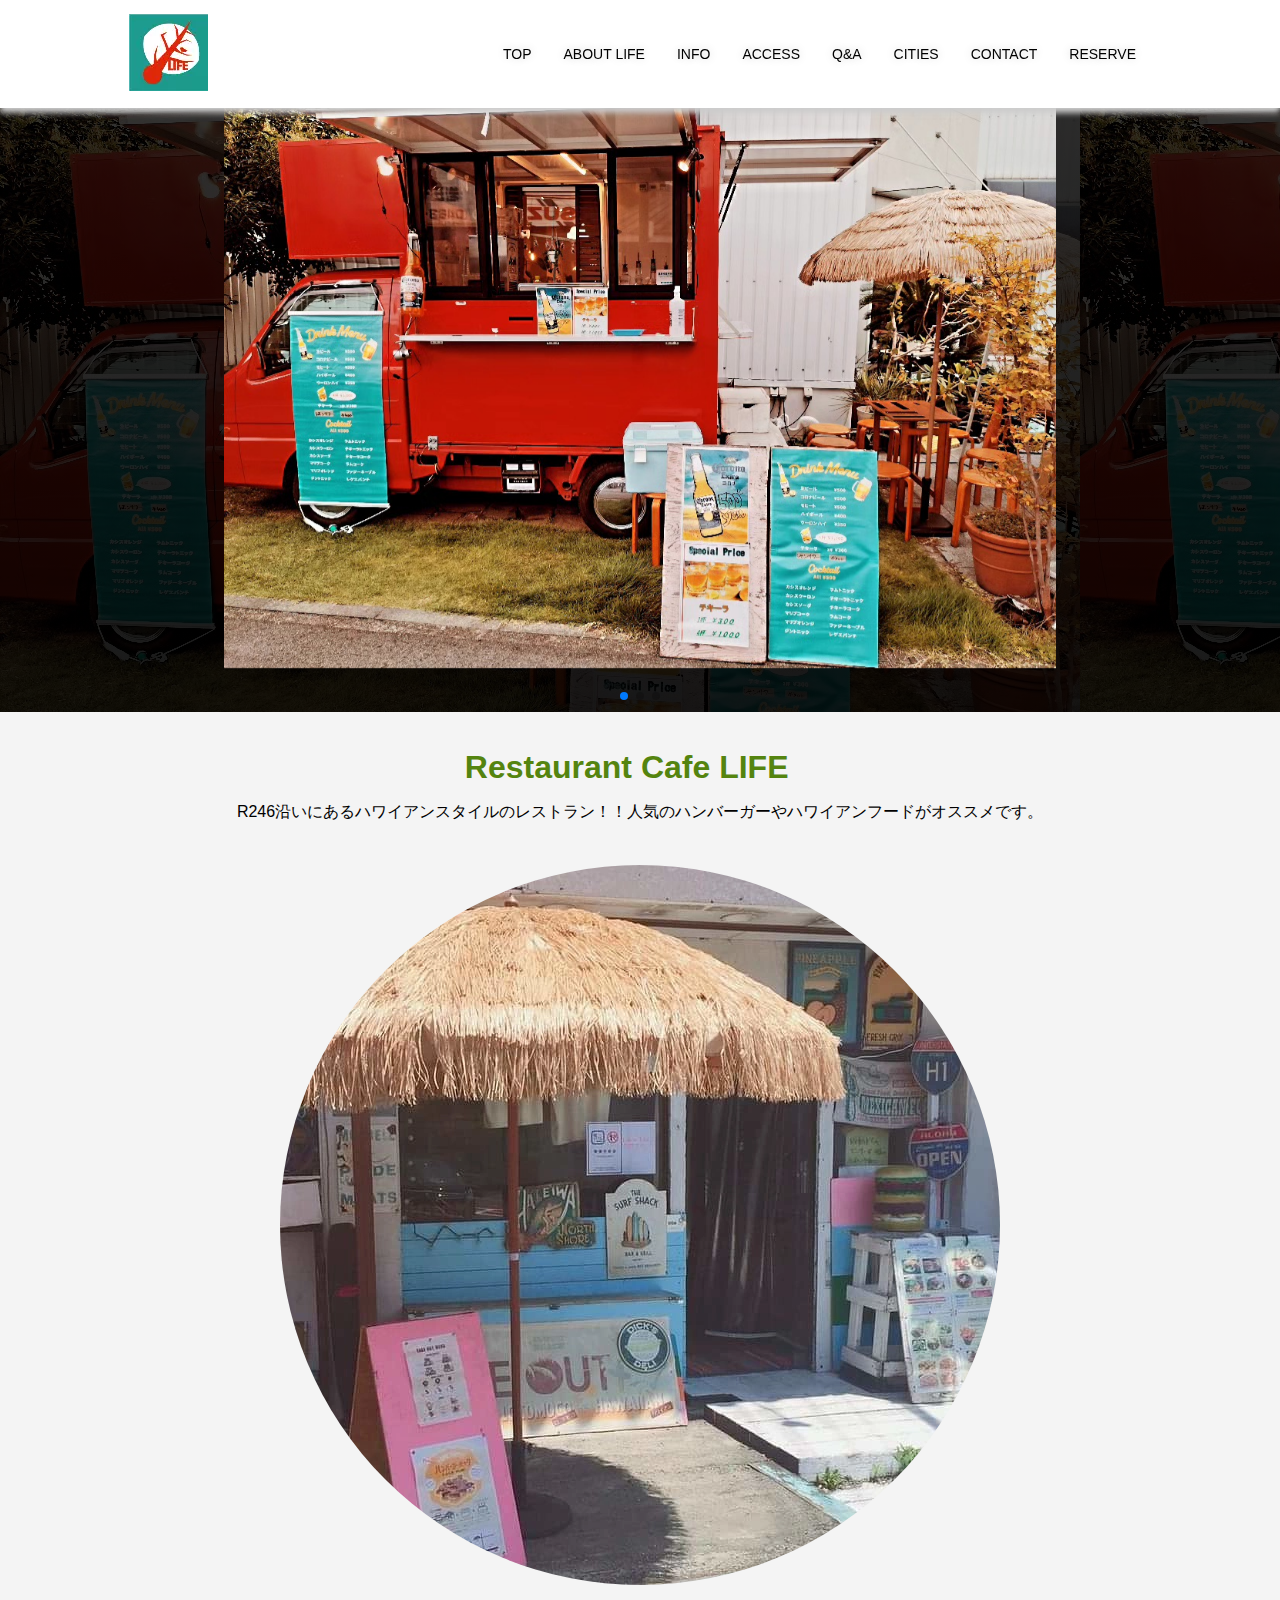
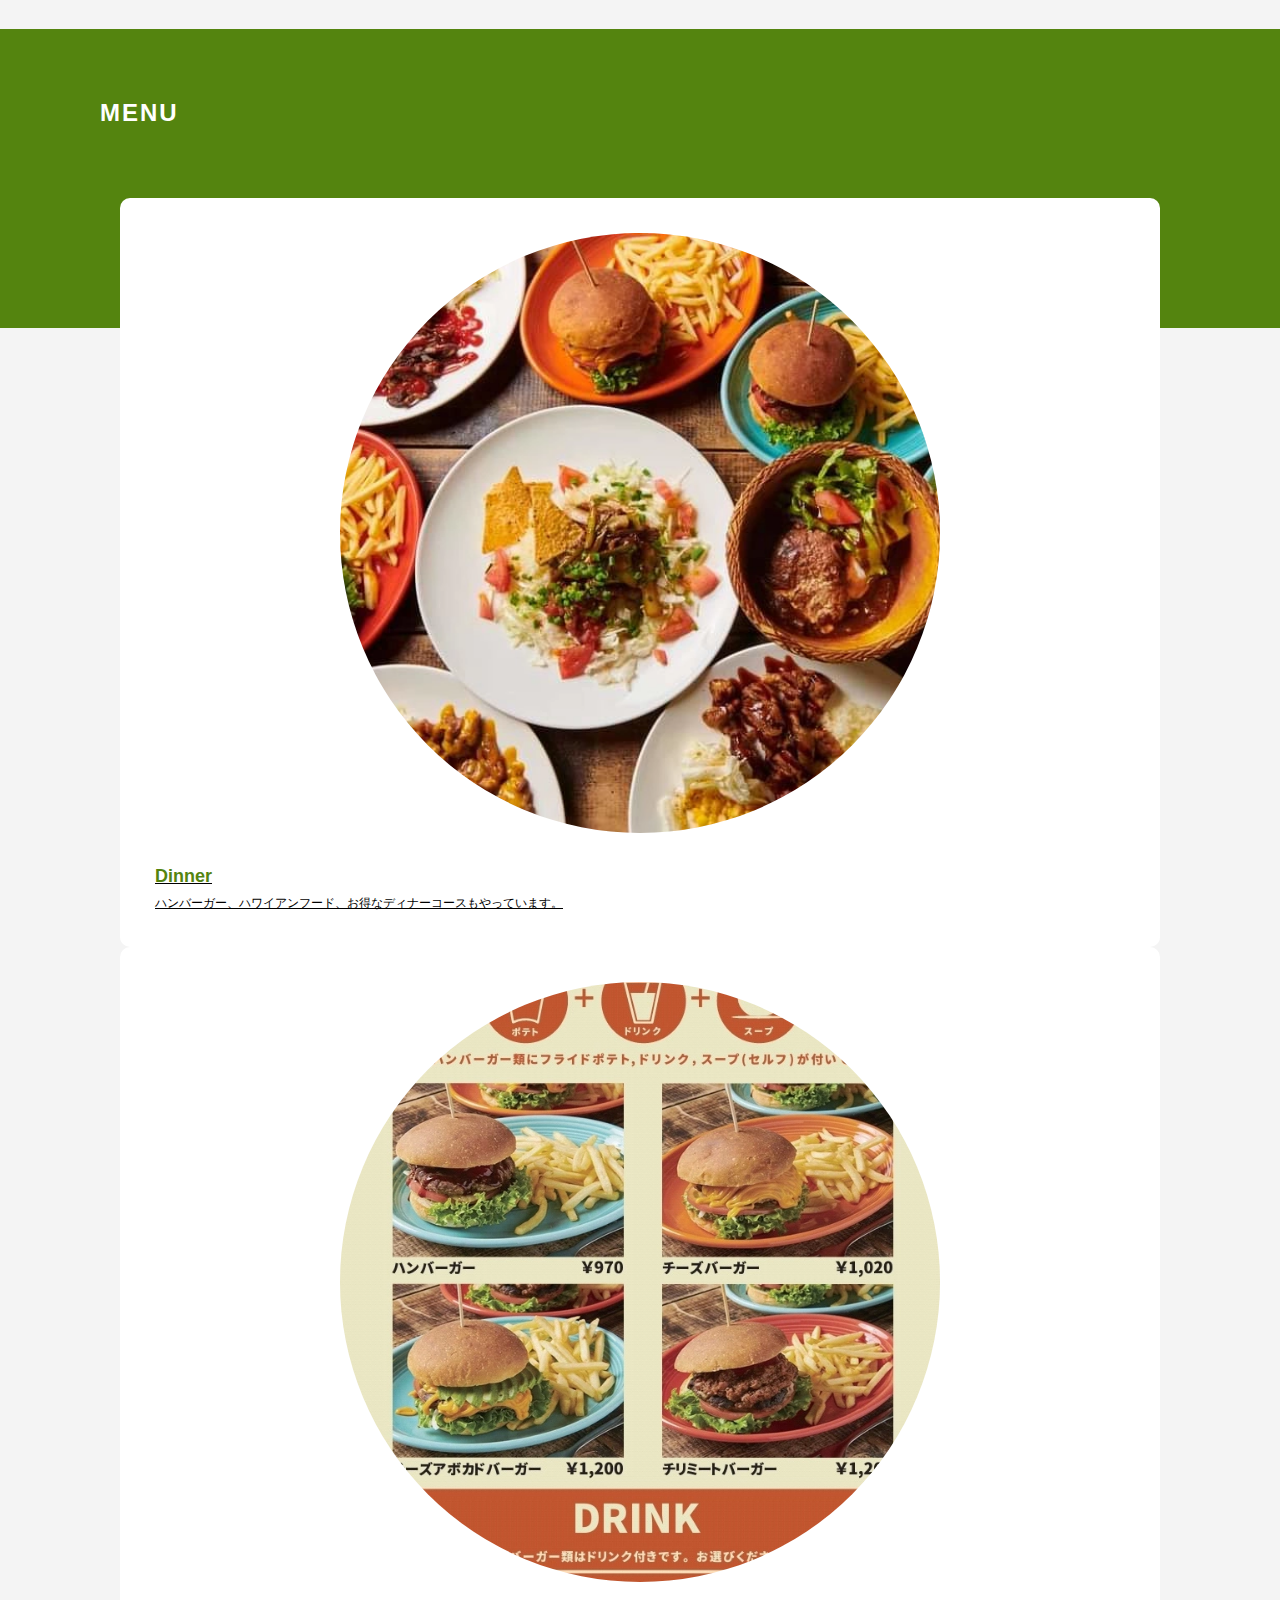
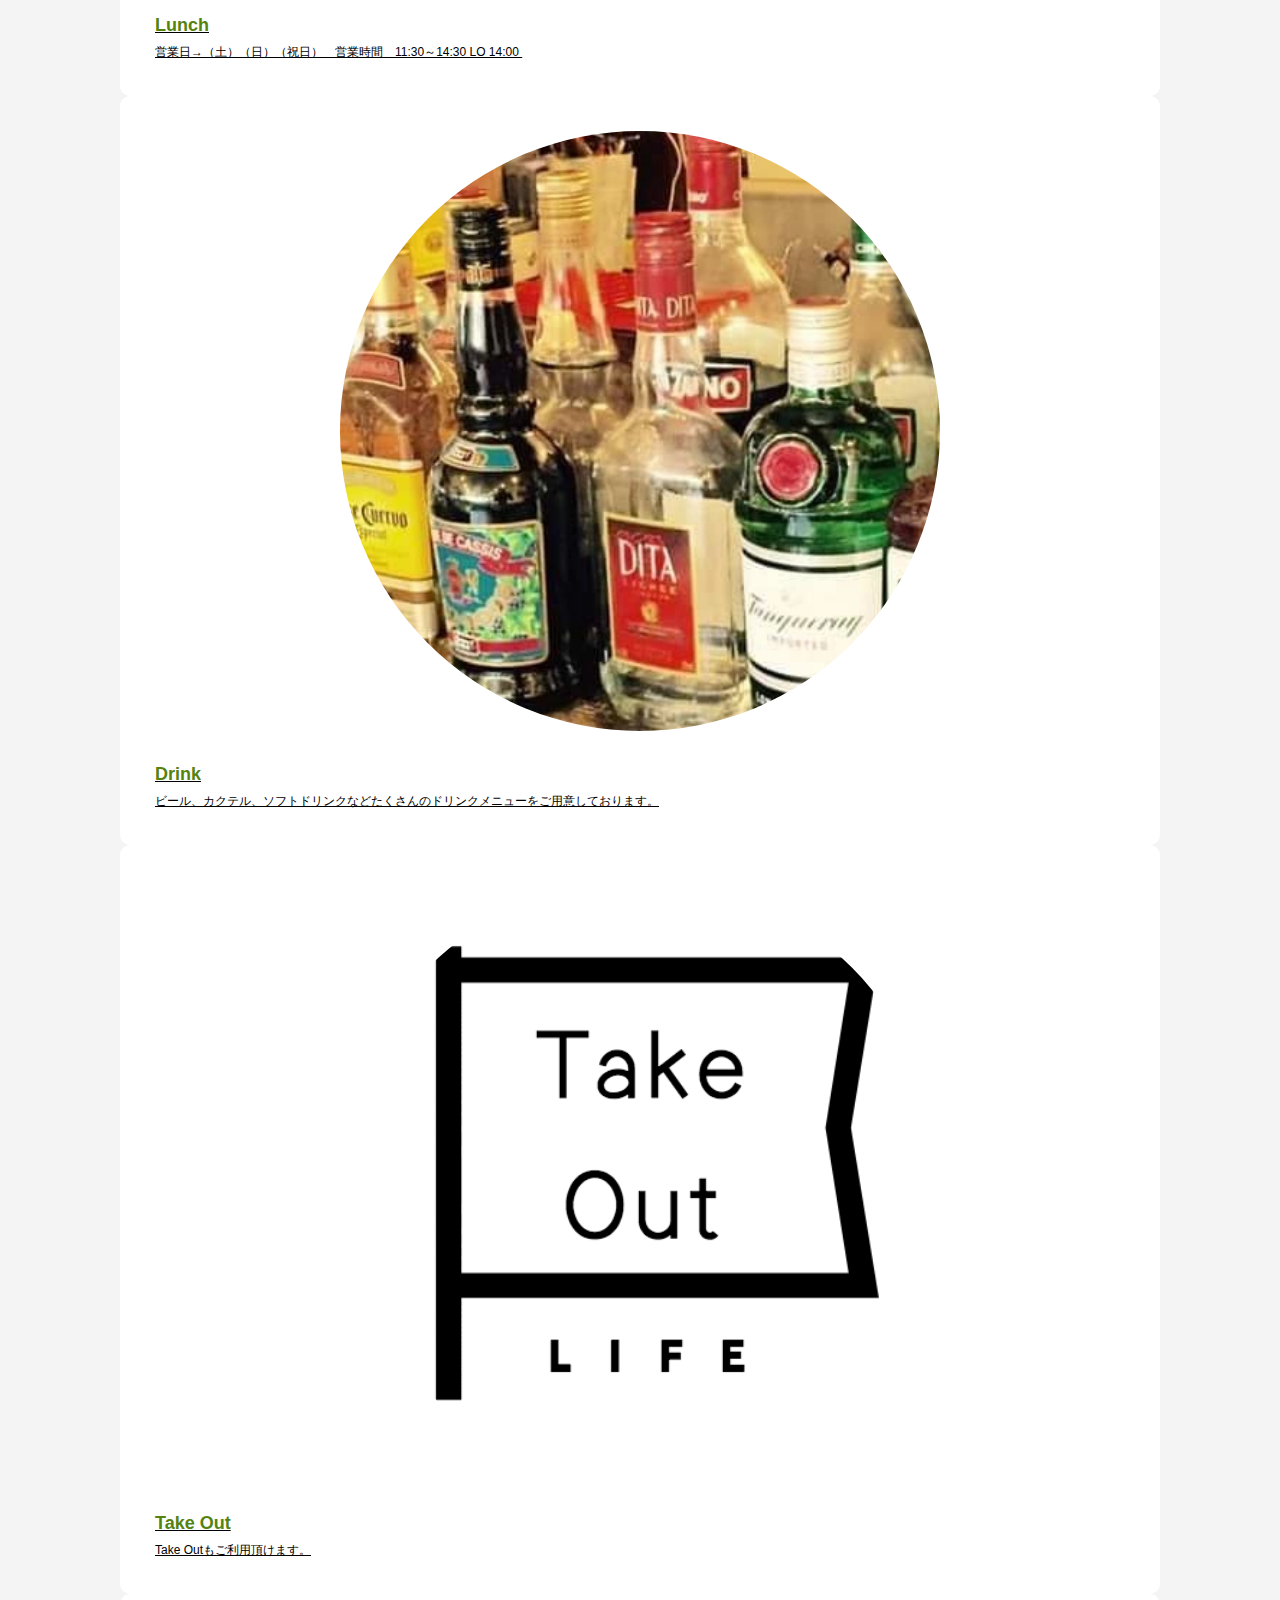
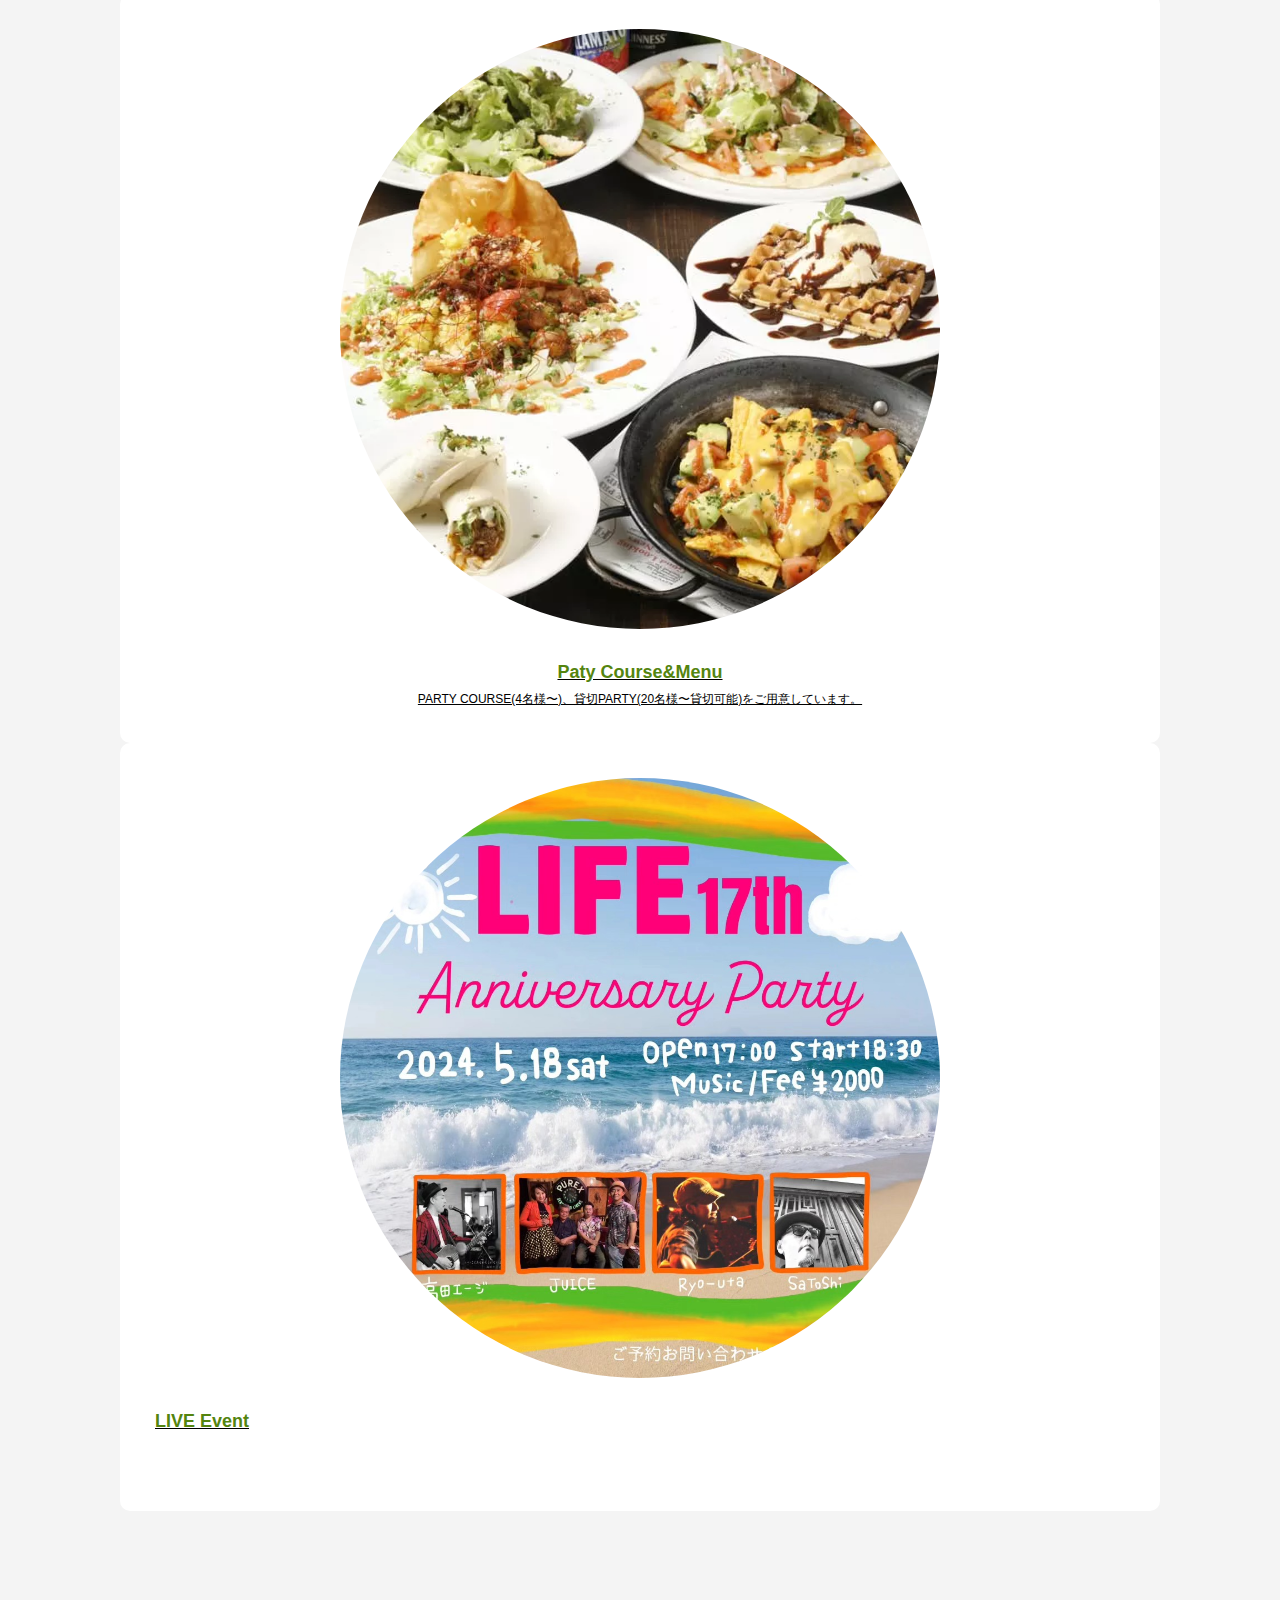
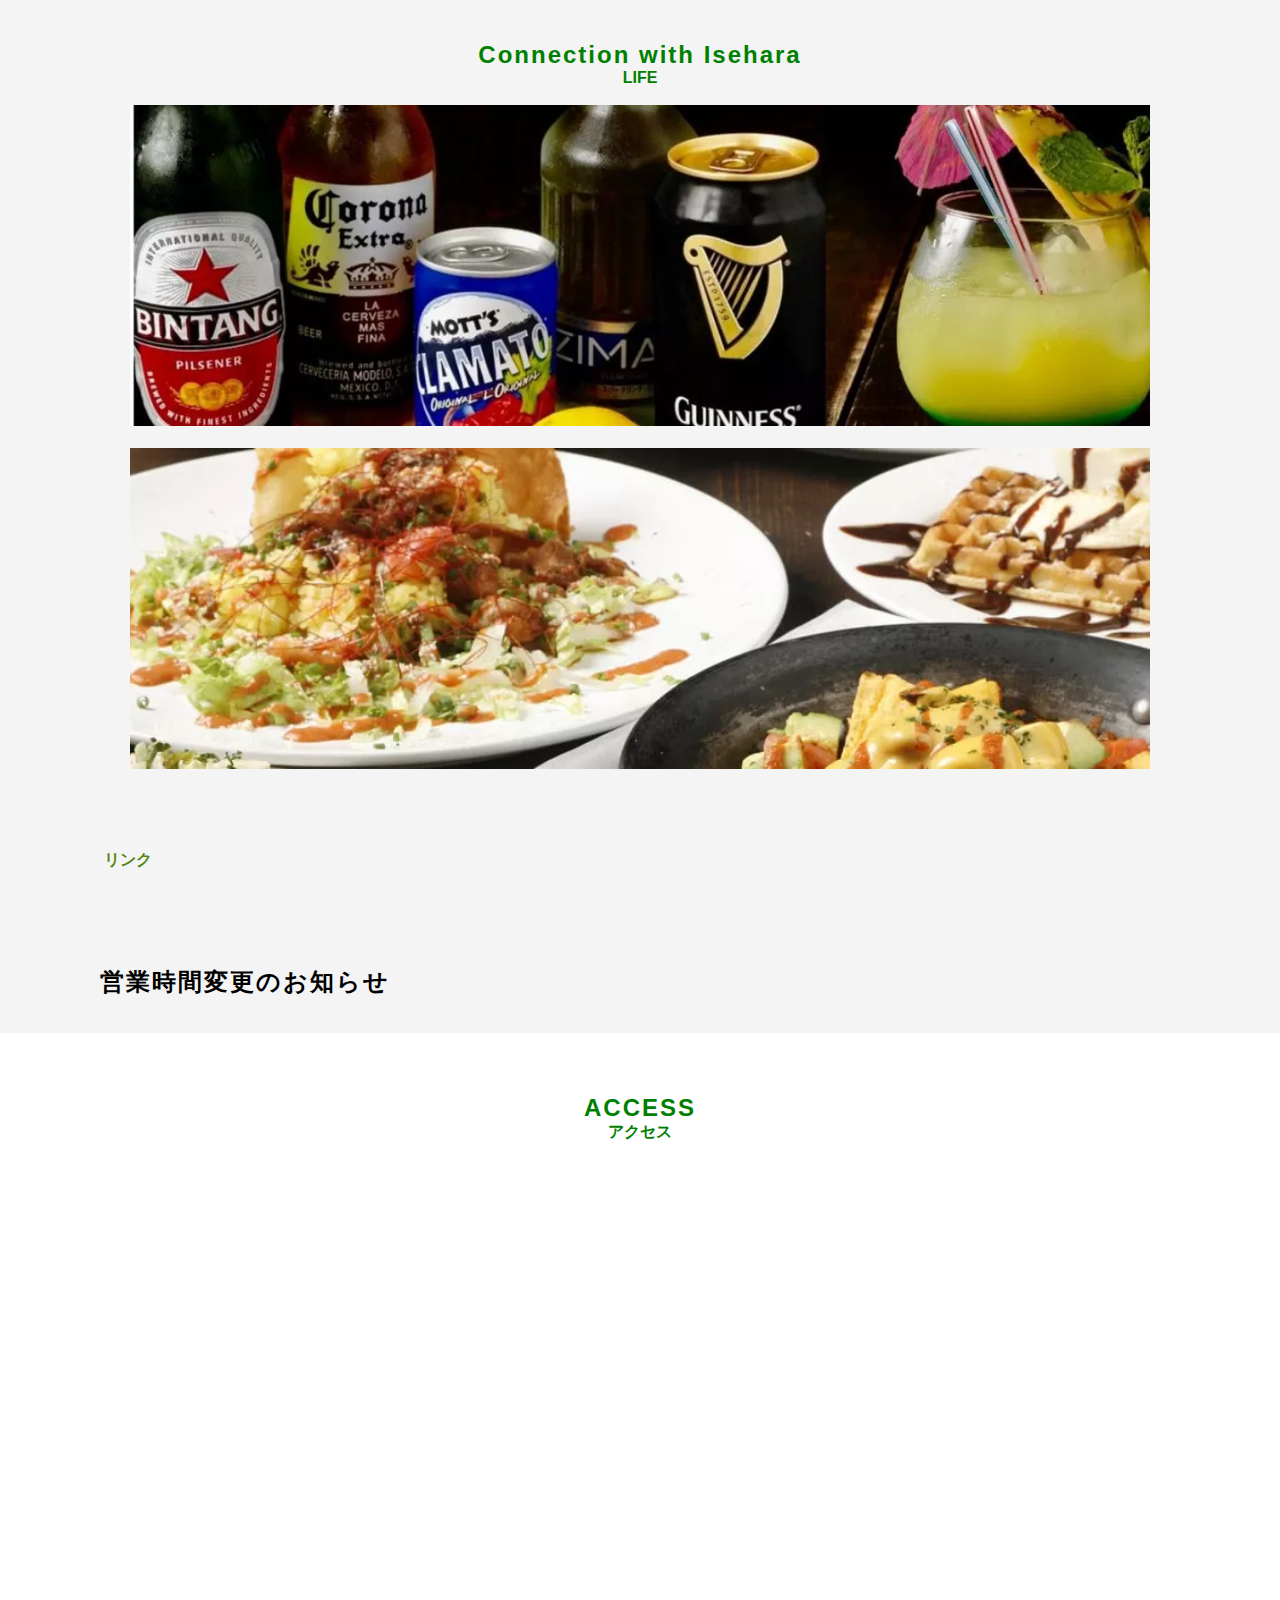
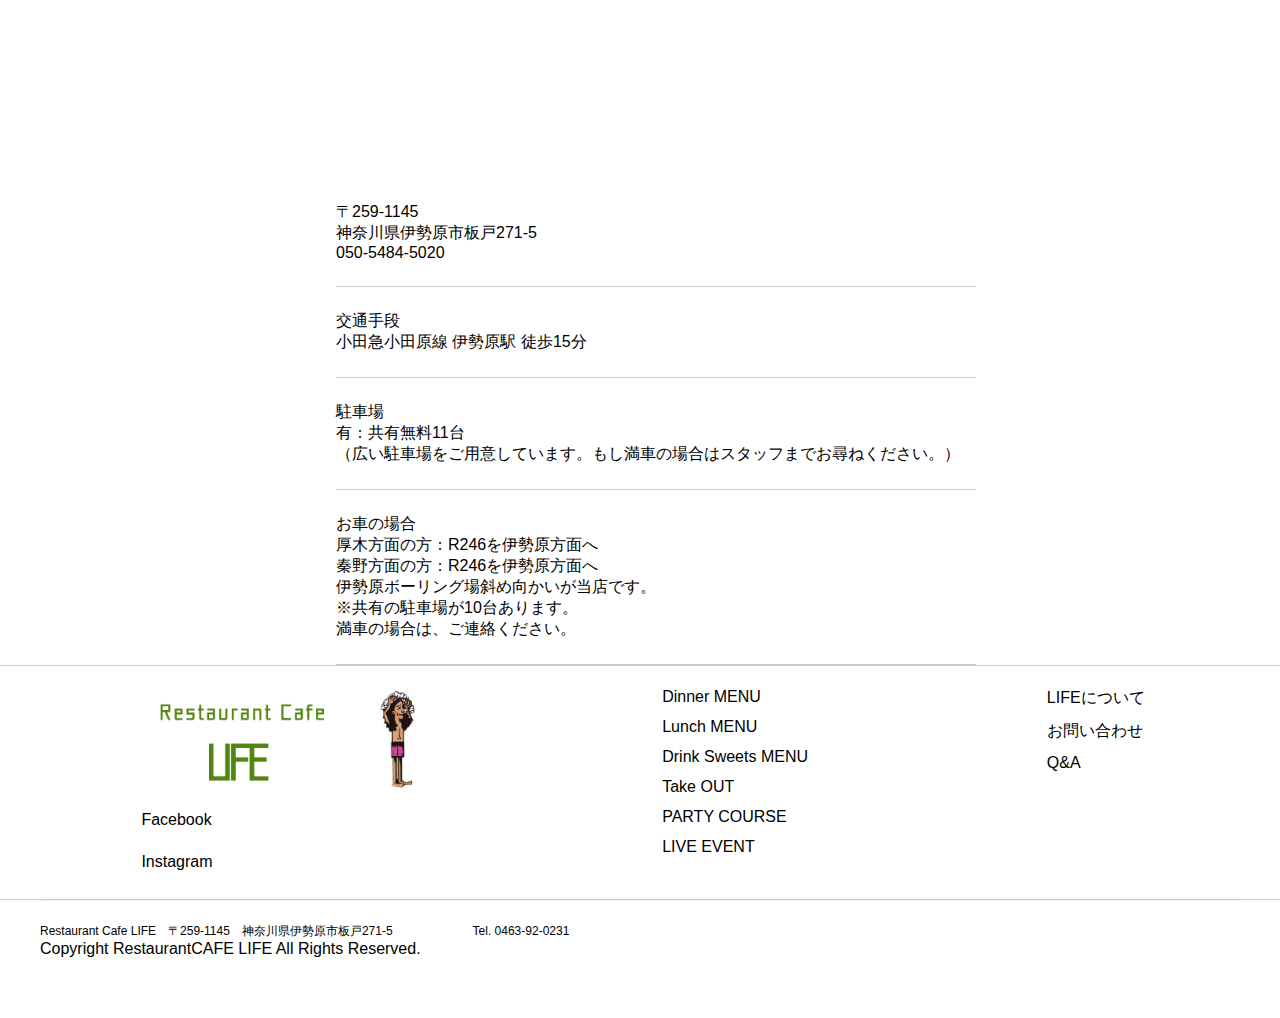
==== commit 7bdc139a: "add submenu" ====
--- a/index.html
+++ b/index.html
@@ -79,6 +79,18 @@
                                             <li><a href="/index.html#access" data-mypid="94"
                                                    class=" js-link_scroller">Access</a></li>
                                             <li><a href="/guide/index.html" data-pid="103">Q&amp;A</a></li>
+                                            <li class="dropdown">
+                                                <a href="" data-pid="103">Cities</a>
+                                                <ul class="dropdown-content">
+                                                    <li>
+                                                        <a href="">Ho Chi Minh</a>
+                                                    </li>
+                                                    <li>
+                                                        <a href="">Ha Noi</a>
+                                                    </li>
+                                                </ul>
+                                            </li>
+
                                             <li><a href="/contact.html" data-pid="103">Contact</a></li>
 
                                             <li><a href="https://r.gnavi.co.jp/plan/fdxh09bw0000/plan-reserve/plan/plan_list/?sc_cid=gorp_header_reserve" data-pid="102">Reserve</a></li>
@@ -121,6 +133,17 @@
                                                     <li class="menu-list-item"><a href="/index.html#access" data-mypid="94"
                                                            class=" js-link_scroller">Access</a></li>
                                                     <li class="menu-list-item"><a href="/guide/index.html" data-pid="103">Q&amp;A</a></li>
+                                                    <li class="menu-list-item">
+                                                        <a href="" data-pid="103">Cities</a>
+                                                        <ul style="padding:0px 12px ">
+                                                            <li>
+                                                                <a href="">Ho Chi Minh</a>
+                                                            </li>
+                                                            <li>
+                                                                <a href="">Ha Noi</a>
+                                                            </li>
+                                                        </ul>
+                                                    </li>
                                                     <li class="menu-list-item"><a href="/contact.html" data-pid="103">Contact</a></li>
 
                                                     <li class="menu-list-item"><a href="https://r.gnavi.co.jp/plan/fdxh09bw0000/plan-reserve/plan/plan_list/?sc_cid=gorp_header_reserve" data-pid="102">Reserve</a></li>
--- a/custom.css
+++ b/custom.css
@@ -163,6 +163,27 @@
 main{
     margin-top: 70px;
 }
+/*drop down*/
+
+.dropdown{
+    position: relative;
+    left: 0;
+    top: 100%;
+}
+.dropdown:hover .dropdown-content{
+    display: block;
+}
+.dropdown-content{
+    position: absolute;
+    background: white;
+    min-width: 150px;
+    box-shadow: 0 5px 6px #cccccc;
+    display: none;
+}
+.dropdown-content li a{
+display: block!important;
+    padding: 8px 12px !important;
+}
 @media screen and (min-width: 1024px) {
     main{
         margin-top: 100px;
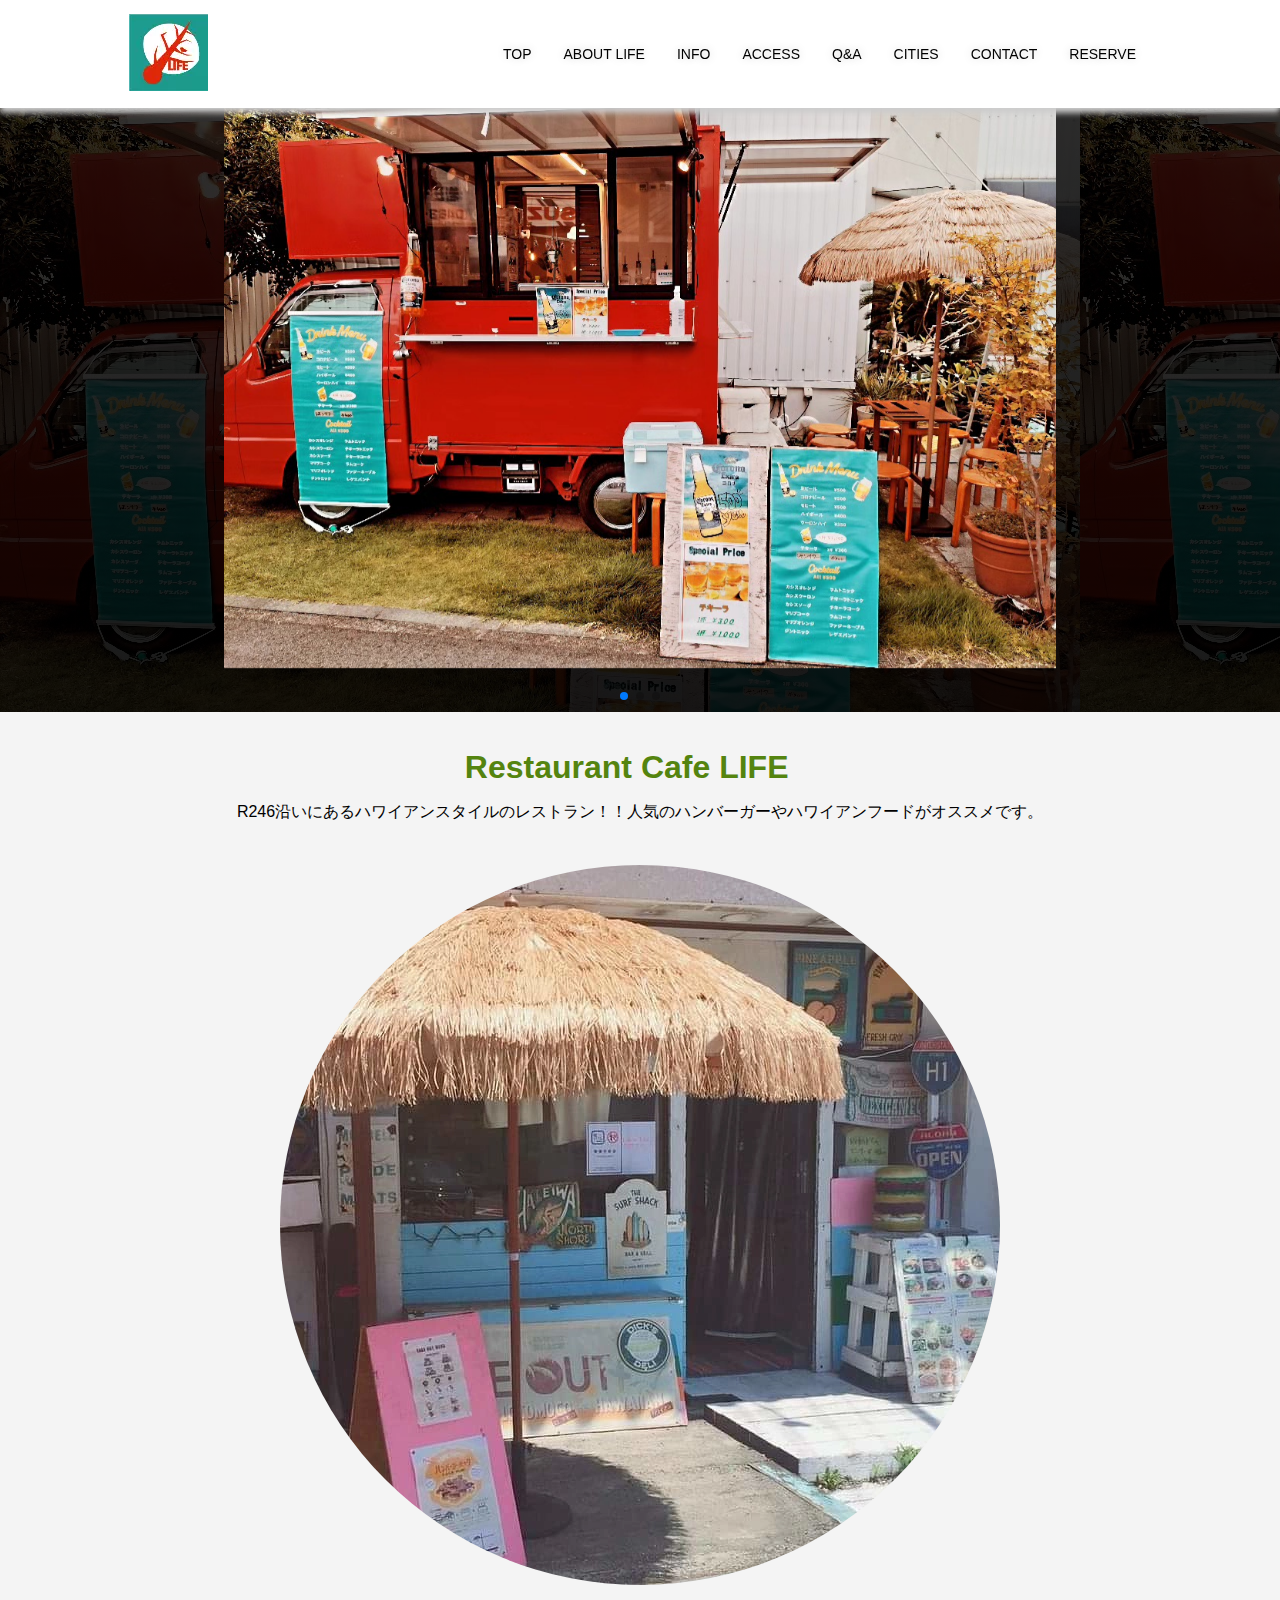
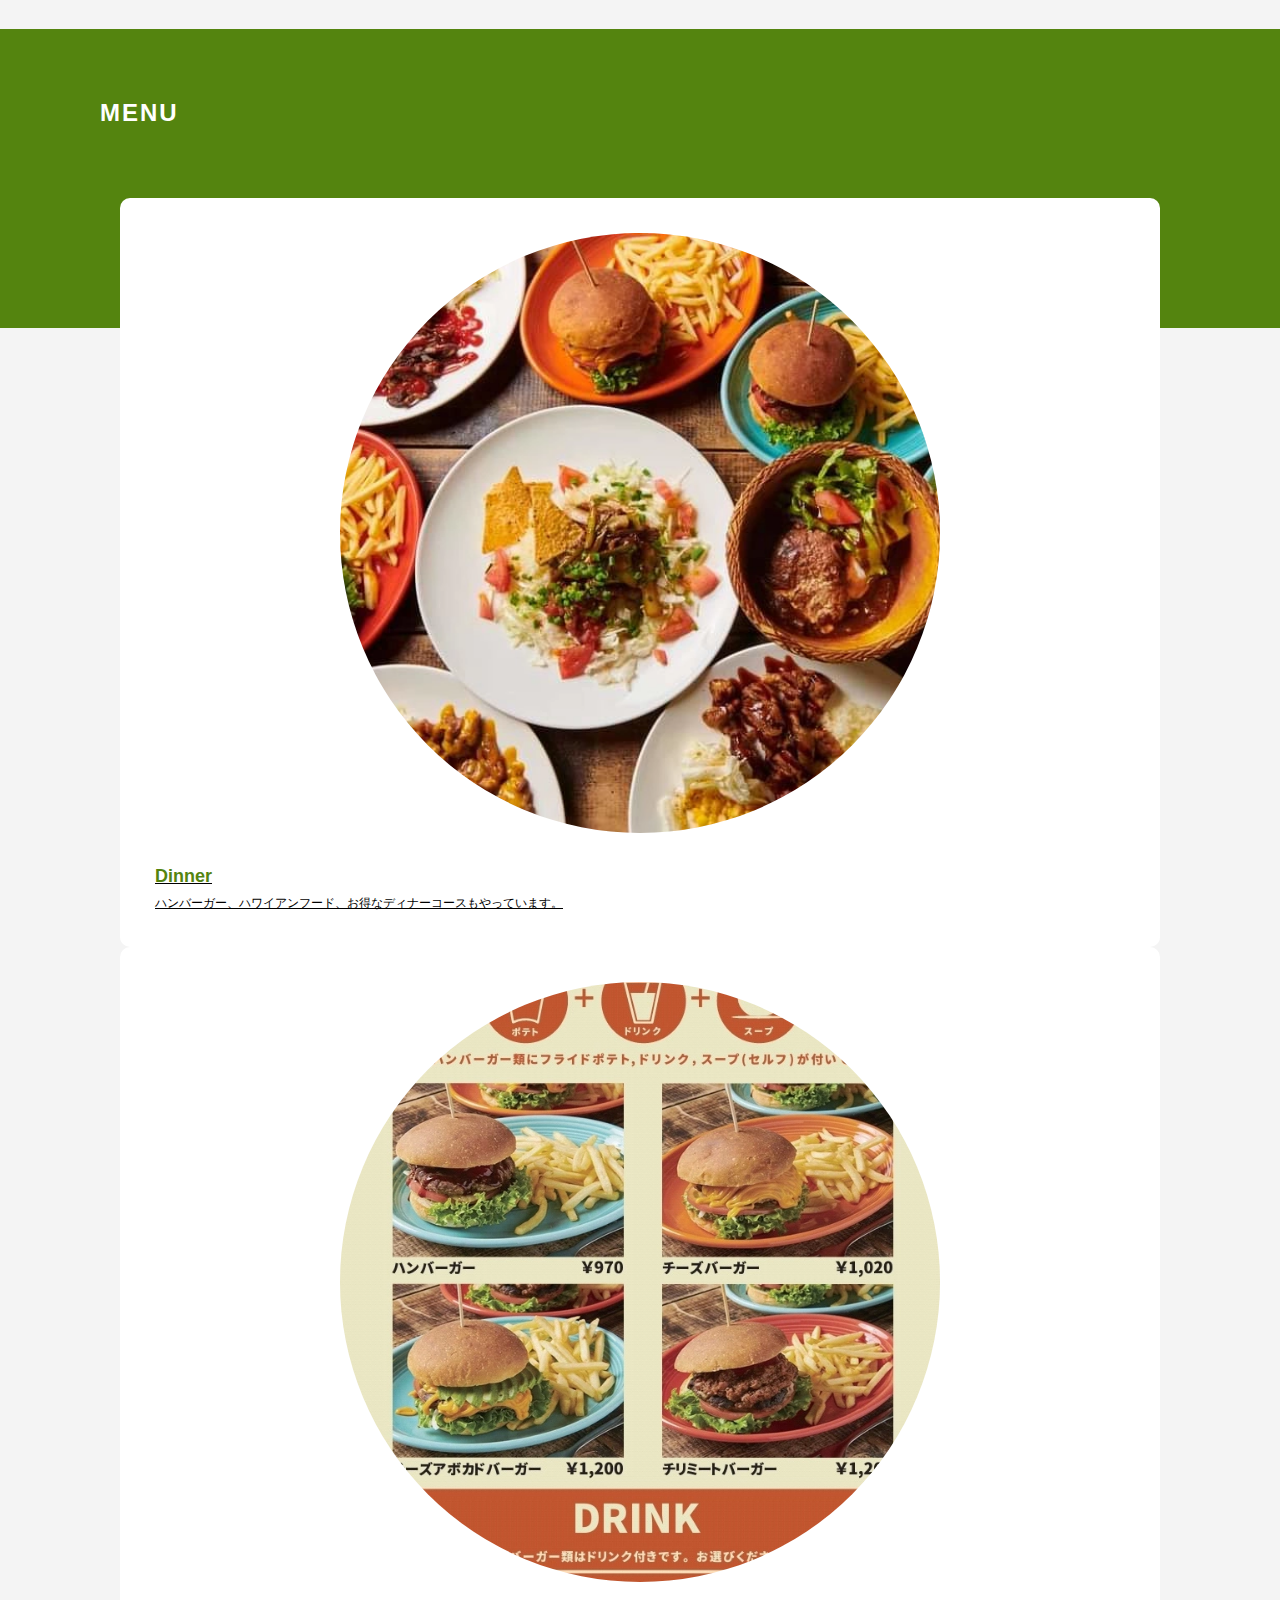
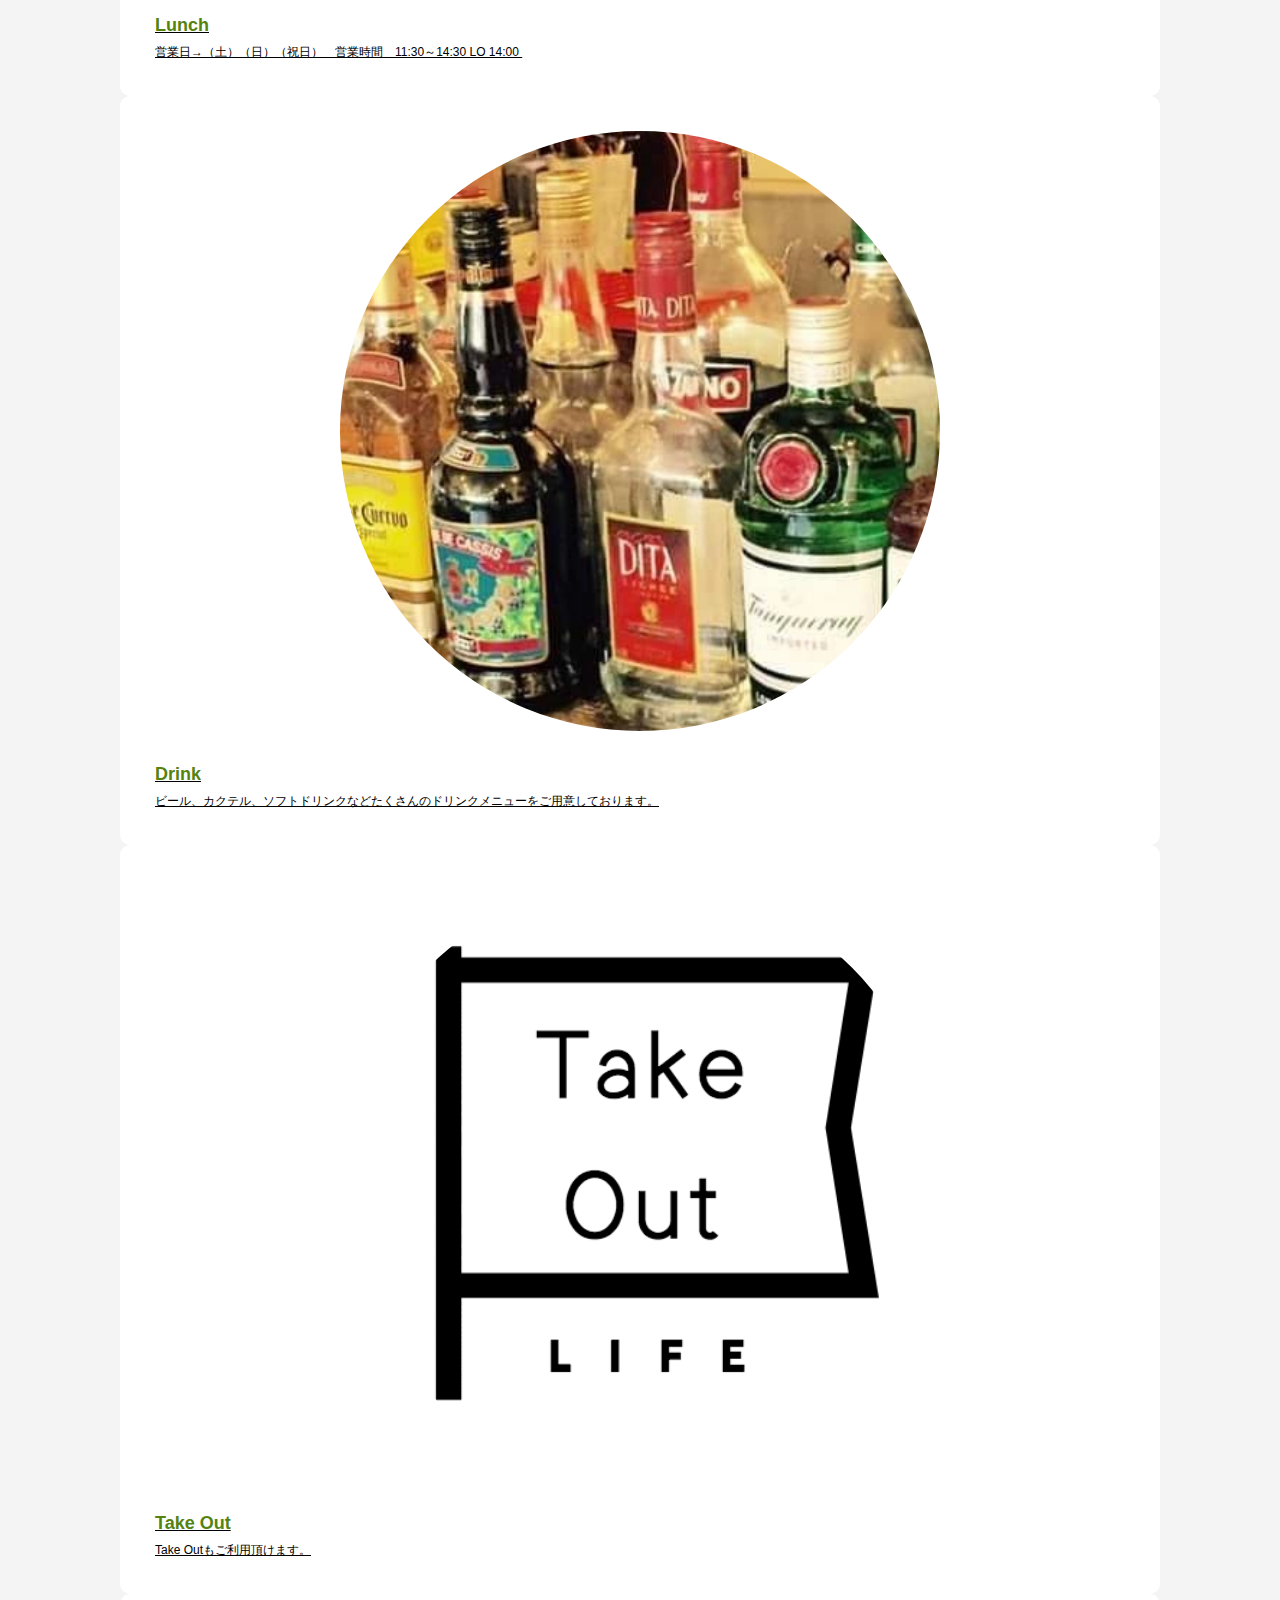
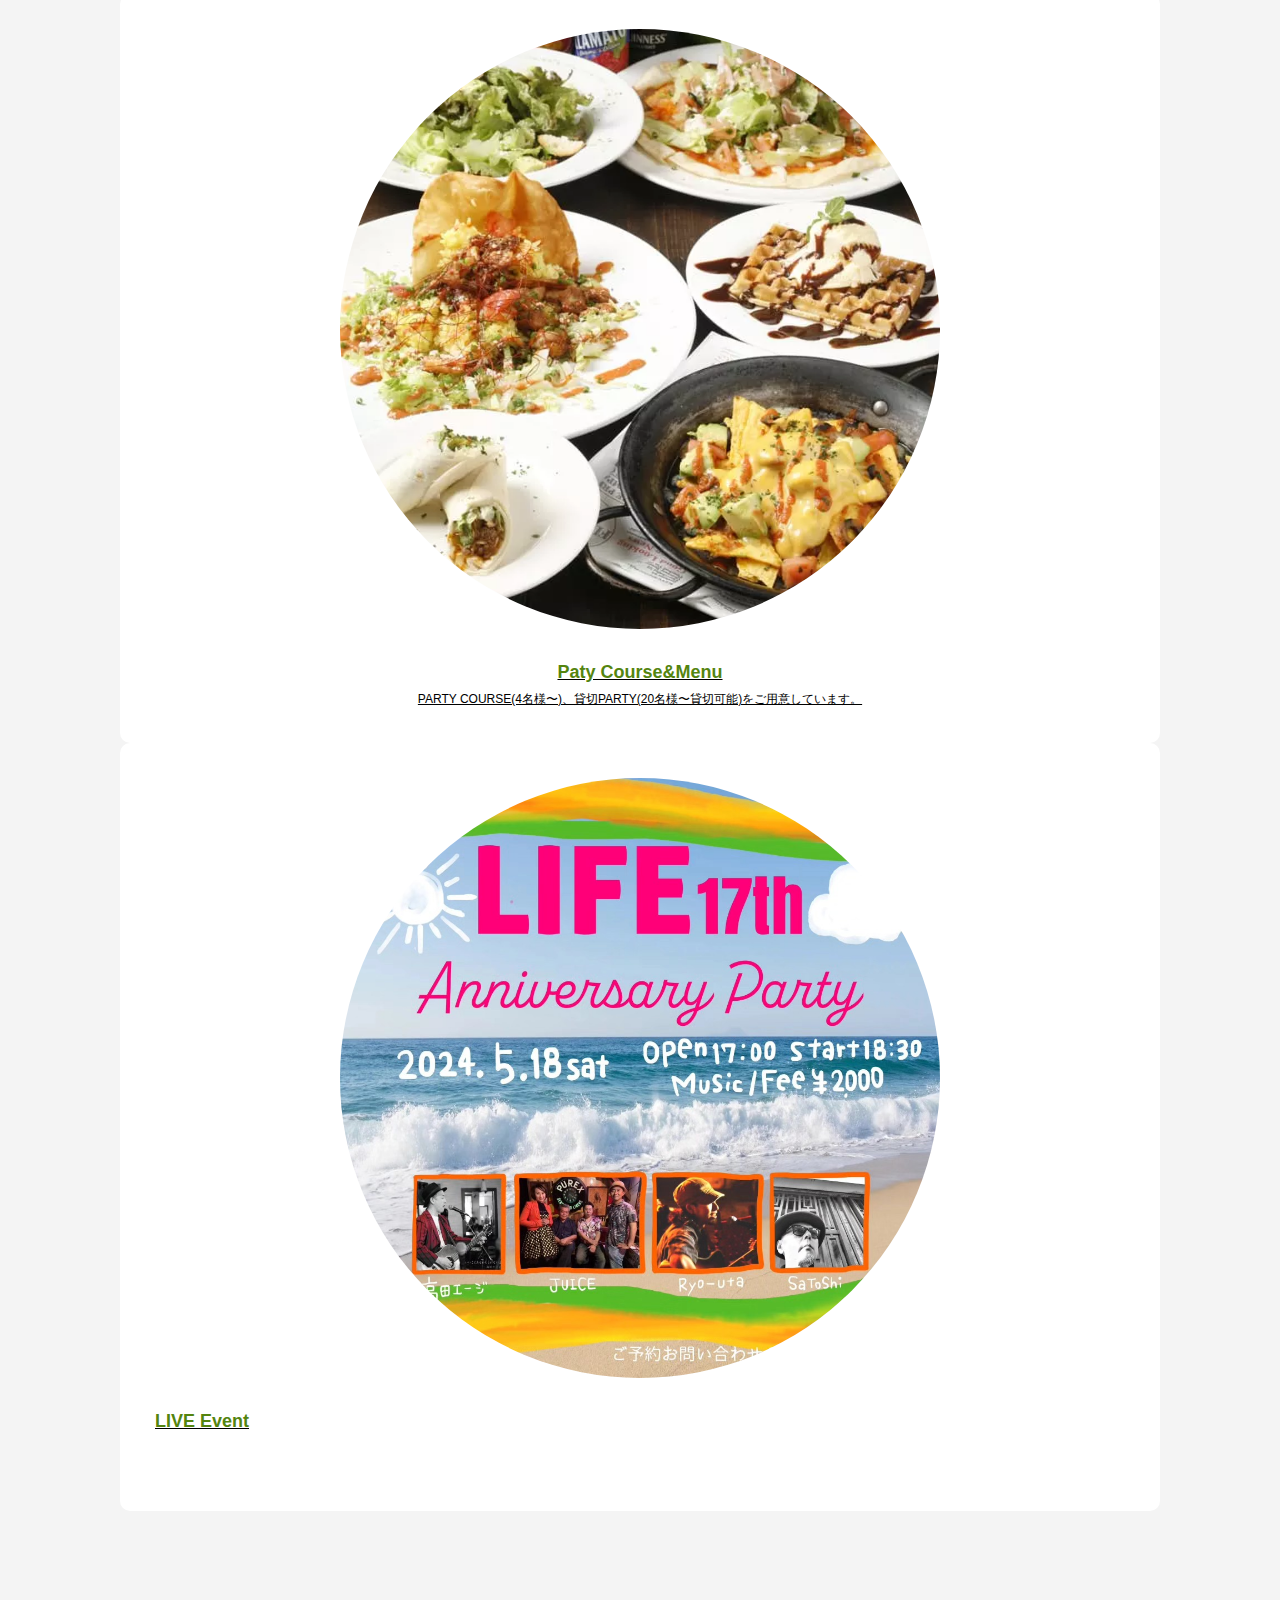
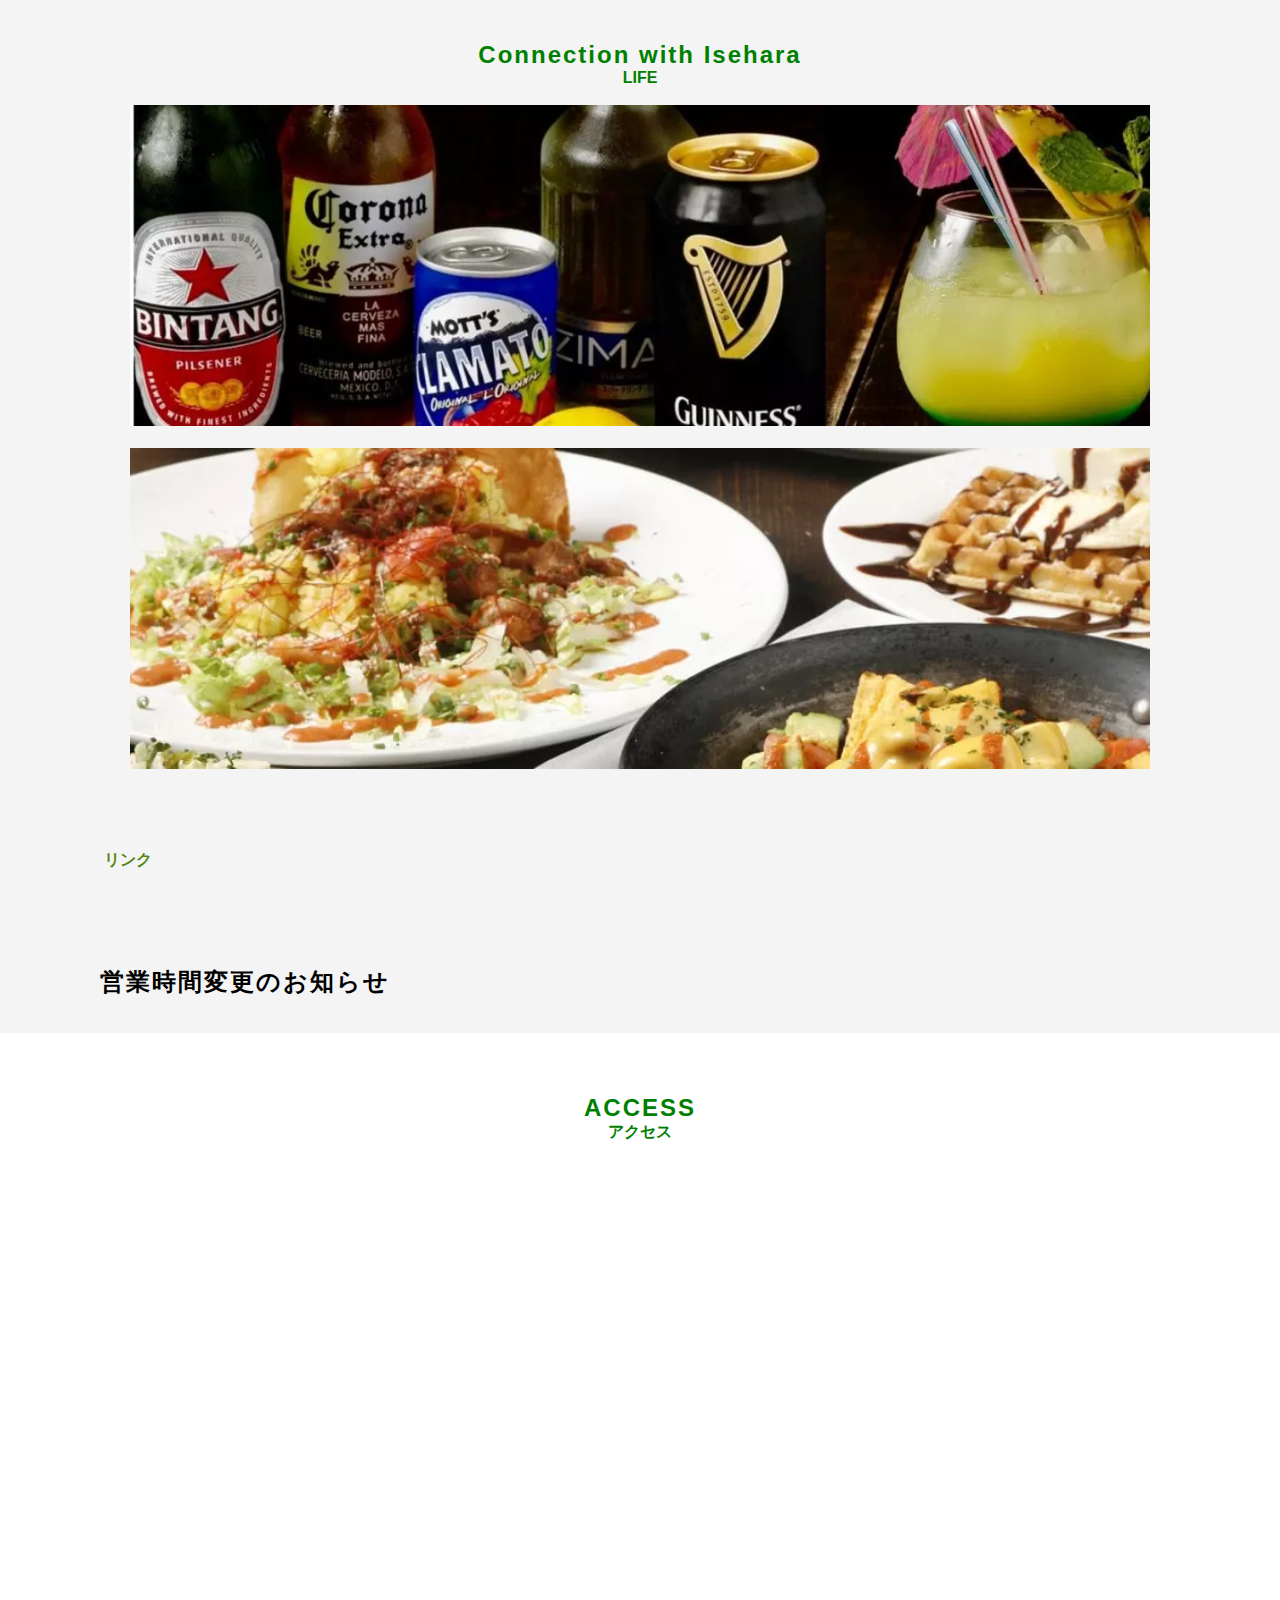
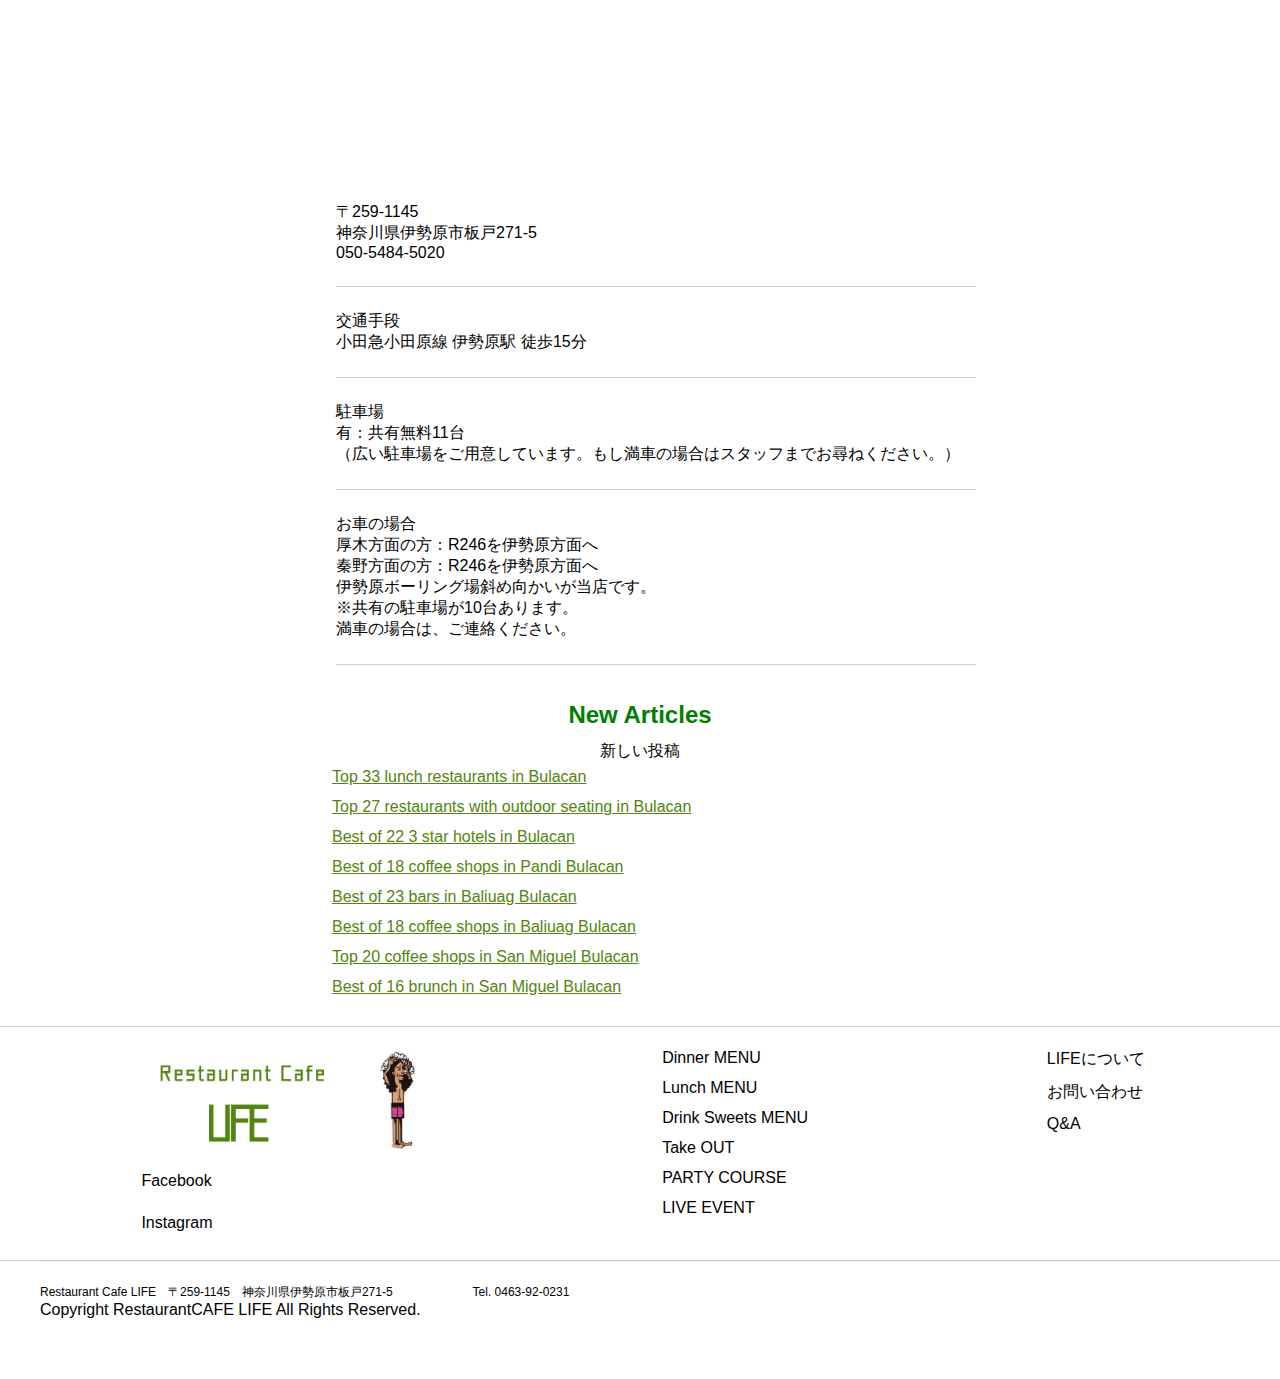
==== commit a989c1f2: "add lists" ====
--- a/index.html
+++ b/index.html
@@ -32,6 +32,25 @@
     <script src="https://cdn.jsdelivr.net/npm/swiper@11/swiper-bundle.min.js"></script>
 
   <link rel="icon" type="image/x-icon" href="/favicon.ico">
+    <style>
+        .list-articles{
+            list-style: none;
+        }
+        .container-articles{
+            padding: 24px 16px;
+
+        }
+        .container-articles h2{
+            text-align: center;
+            padding: 12px;
+            color: green;
+        }
+        .list-articles .article-item a{
+            display: block;
+            padding: 6px 12px;
+
+        }
+    </style>
 </head>
 <body id="l-1" class="l-1 -dress_pp028b bd-webp" data-type="responsive" data-ga-traking="true"
       data-page-animation="none">
@@ -532,6 +551,57 @@
 
                                            </div>
                                        </div>
+
+                                    </div>
+                                    <div style="background: white">
+                                        <div class="container container-articles">
+                                            <div style="text-align: center">
+                                                <h2>New Articles</h2>
+                                                <div class="">新しい投稿</div>
+                                            </div>
+                                            <ul class="list-articles" >
+                                                <li class="article-item">
+                                                    <a href="https://imerexplazahotel.com/post/top-33-lunch-restaurants-in-bulacan.p60">
+                                                        Top 33 lunch restaurants in Bulacan
+                                                    </a>
+                                                </li>
+                                                <li class="article-item">
+                                                    <a href="https://imerexplazahotel.com/post/top-27-restaurants-with-outdoor-seating-in-bulacan.p59">
+                                                        Top 27 restaurants with outdoor seating in Bulacan
+                                                    </a>
+                                                </li>
+                                                <li class="article-item">
+                                                    <a href="https://imerexplazahotel.com/post/best-of-22-3-star-hotels-in-bulacan.p58">
+                                                        Best of 22 3 star hotels in Bulacan
+                                                    </a>
+                                                </li>
+                                                <li class="article-item">
+                                                    <a href="https://imerexplazahotel.com/post/best-of-18-coffee-shops-in-pandi-bulacan.p57">
+                                                        Best of 18 coffee shops in Pandi Bulacan
+                                                    </a>
+                                                </li>
+                                                <li class="article-item">
+                                                    <a href="https://imerexplazahotel.com/post/best-of-23-bars-in-baliuag-bulacan.p56">
+                                                        Best of 23 bars in Baliuag Bulacan
+                                                    </a>
+                                                </li>
+                                                <li class="article-item">
+                                                    <a href="https://imerexplazahotel.com/post/best-of-18-coffee-shops-in-baliuag-bulacan.p55">
+                                                        Best of 18 coffee shops in Baliuag Bulacan
+                                                    </a>
+                                                </li>
+                                                <li class="article-item">
+                                                    <a href="https://imerexplazahotel.com/post/top-20-coffee-shops-in-san-miguel-bulacan.p54">
+                                                        Top 20 coffee shops in San Miguel Bulacan
+                                                    </a>
+                                                </li>
+                                                <li class="article-item">
+                                                    <a href="https://imerexplazahotel.com/post/best-of-16-brunch-in-san-miguel-bulacan.p53">
+                                                        Best of 16 brunch in San Miguel Bulacan
+                                                    </a>
+                                                </li>
+                                            </ul>
+                                        </div>
 
                                     </div>
 
